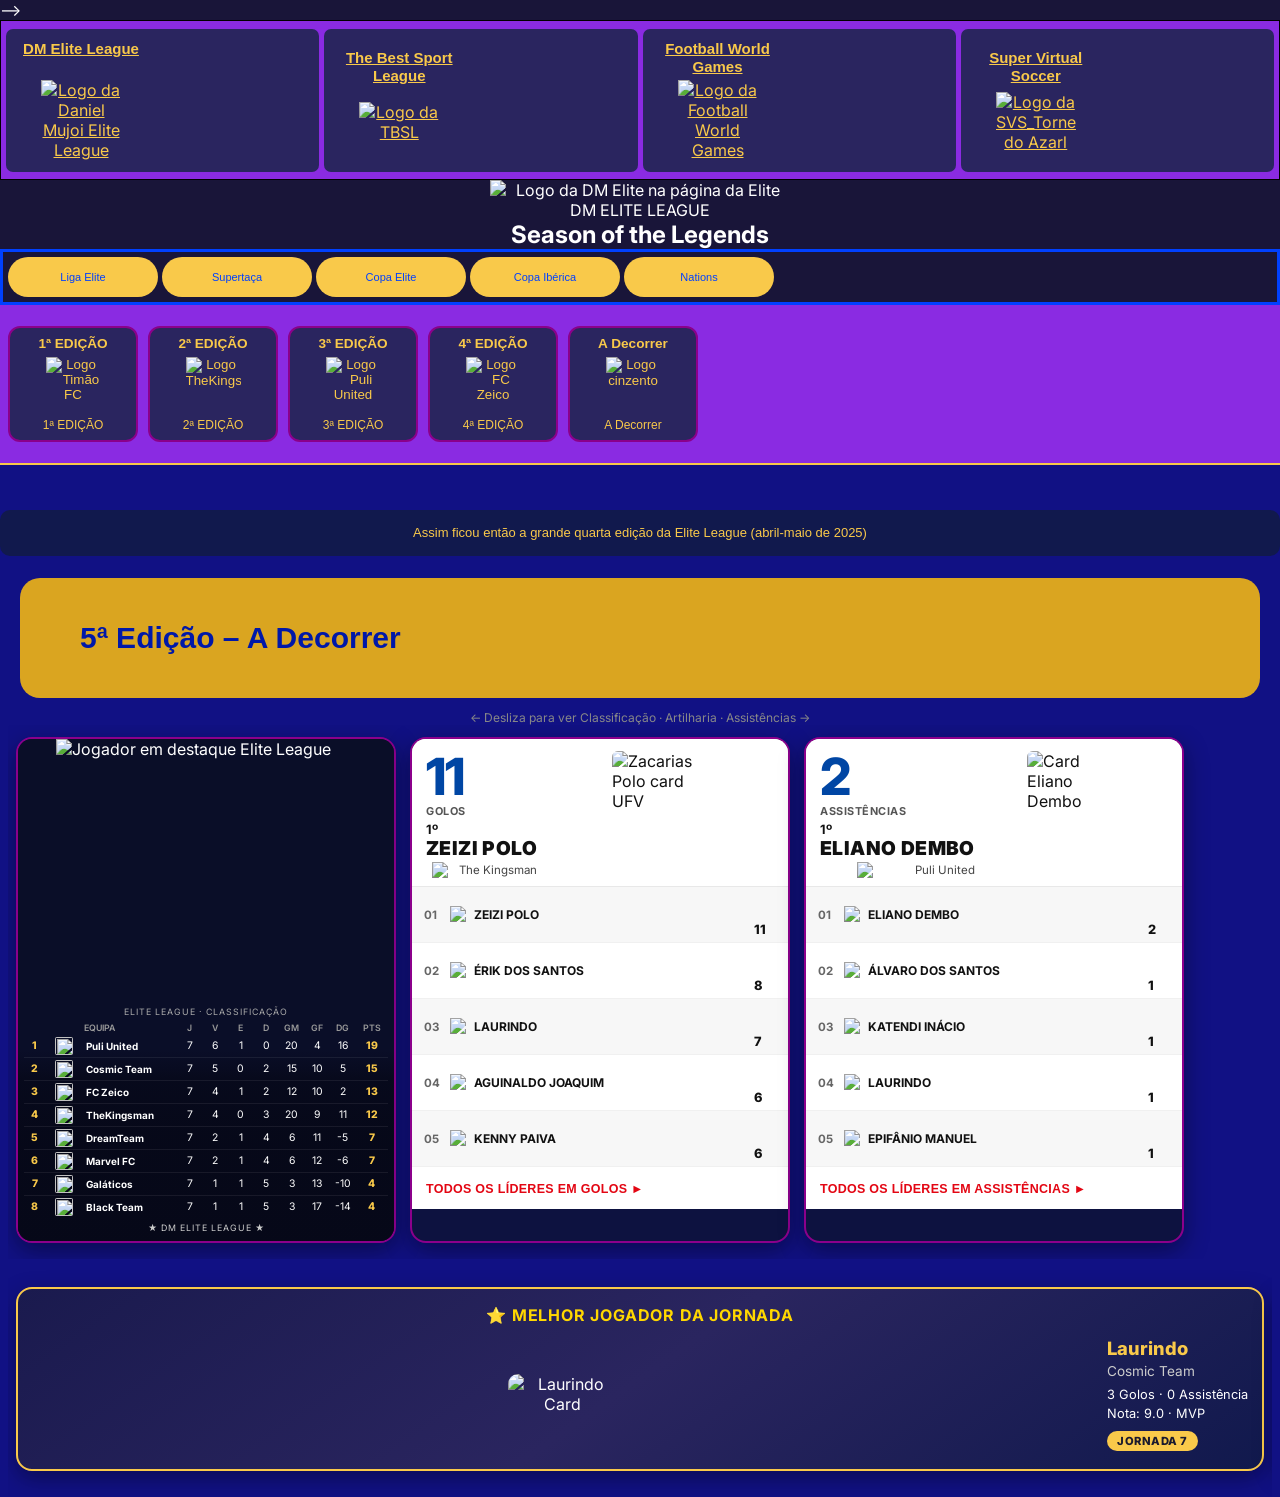
==== elite.html @ 9a05eb6e "atualizando a página" ====
<!DOCTYPE html>
<html lang="pt">

<head>
  <meta charset="UTF-8">
  <meta name="viewport" content="width=device-width, initial-scale=1.0">
  <title>Daniel Mujoi Elite</title>
  <!-- Favicon -->
  <link rel="icon" type="image/png" sizes="16x16" href="favicon-16x16.png">
  <link rel="icon" type="image/png" sizes="32x32" href="favicon-32x32.png">
  <link rel="icon" type="image/png" sizes="48x48" href="favicon-48x48.png">
  <link rel="icon" type="image/png" sizes="192x192" href="favicon-192x192.png">
  <link rel="icon" type="image/png" sizes="512x512" href="favicon-512x512.png">
  <link rel="apple-touch-icon" sizes="180x180" href="apple-touch-icon.png">
  <link rel="icon" href="favicon.ico" sizes="any">-->
  <style>
    * {
      margin: 0;
      padding: 0;
      box-sizing: border-box;
      scroll-behavior: smooth;
    }

    body {
      width: 100%;
      max-width: 100%;
      background-color: #2A255F;
      color: #ffffff;
      align-items: center;
      margin: 0;
      padding: 0;
      overflow-x: hidden;
      box-sizing: border-box;
    }

    section {
      align-items: center;
      width: 100%;
      max-width: 100%;
      gap: 15px;
      box-sizing: border-box;
      overflow-x: hidden;
    }

    aside.tabs-content {
      width: 100%;
      max-width: 100%;
      box-sizing: border-box;
      padding: 0;
      margin: 0;
    }

    .champ {
      width: 100%;
      max-width: 100%;
      box-sizing: border-box;
      padding: 0 8px;
      overflow-x: hidden;
    }

    #special,
    #pb,
    .pb-edicoes {
      background: blueviolet;
      border: none;
      border-bottom: 2px solid #F9C94A;
      display: flex;
      gap: 10px;
      padding: 12px 8px;
      height: auto;
      min-height: 160px;
      width: 100%;
      max-width: 100%;
      box-sizing: border-box;
      align-items: center;
      overflow-x: auto;
      overflow-y: hidden;
      flex-wrap: nowrap;
      position: sticky;
      top: 0;
      z-index: 100;
      margin: 0;
      -webkit-overflow-scrolling: touch;
    }

    .pb-edicoes button {
      flex: 0 0 auto;
      min-width: 130px;
      max-width: 160px;
      padding: 8px 6px;
      background: #2A255F;
      color: #F9C94A;
      border: 2px solid #8b008b;
      border-radius: 12px;
    }

    .pb-edicoes button:hover,
    .pb-edicoes button:active {
      background: #F9C94A;
      color: #2A255F;
    }

    .pb-edicoes button img.img {
      width: 55px;
      height: 55px;
      object-fit: contain;
      margin: 6px auto;
    }

    .pb-edicoes button h2 {
      font-size: 0.85rem;
      margin: 0;
      color: inherit;
    }

    .pb-edicoes button p {
      font-size: 0.75rem;
      margin: 0;
      color: inherit;
    }

    #special::-webkit-scrollbar,
    .pb-edicoes::-webkit-scrollbar {
      display: none;
    }

    h1 {
      font-family: 'Times New Roman', Times, serif;
      font-size: 1.1rem;
    }

    img {
      max-width: 300px;
      height: auto;
    }

    /* Configuração do Card Principal */
    .card-champions {
      background: linear-gradient(135deg, #0018a8 0%, #8b008b 100%);
      color: #ffffff;
      font-family: 'Arial', sans-serif;
      padding: 30px;
      border-radius: 8px;
      max-width: 100%;
      margin: 20px auto;
      box-sizing: border-box;
      text-align: center;
    }

    /* Linha Superior: Local do Jogo */
    .local-jogo {
      font-size: 14px;
      color: #a0c0ff;
      margin-bottom: 25px;
      font-weight: 300;
    }

    .local-jogo span {
      margin: 0 8px;
    }

    /* Alinhamento do Placar (Times e Resultado) */
    .placar-container {
      display: flex;
      justify-content: center;
      align-items: center;
      gap: 20px;
      margin-bottom: 25px;
    }

    /* Estilo de cada Time */
    .time1 {
      display: flex;
      align-items: center;
      gap: 15px;
      flex: 1;
    }

    .time.mandante {
      justify-content: flex-end;
    }

    .time.visitante {
      justify-content: flex-start;
    }

    .nome-time {
      font-size: 12px;
      font-weight: bold;
      white-space: nowrap;
    }

    .escudo {
      width: 60px;
      height: 60px;
      object-fit: contain;
    }

    /* Números do Placar */
    .resultado {
      font-size: 36px;
      font-weight: bold;
      letter-spacing: 2px;
      padding: 0 1px;
      white-space: nowrap;
    }

    .coluna-gols {
      flex: 1;
      display: flex;
      flex-direction: column;
    }

    /* Linha do Autor do Gol */
    .autores-gols {
      display: flex;
      justify-content: space-between;
      width: 100%;
      margin-top: 10px;
    }

    /* Alinha o gol do Zeico para a esquerda, abaixo do time */
    .gol-mandante {
      justify-content: flex-start;
      padding-left: 5%;
    }

    /* Alinha o gol do Cosmic para a direita, abaixo do time */
    .gol-visitante {
      justify-content: flex-end;
      padding-right: 5%;
    }

    .info1 {
      display: flex;
      align-items: center;
      gap: 8px;
      font-size: 14px;
      color: #e0e8ff;
      white-space: nowrap;
    }

    #nations {
      align-items: center;
    }

    button {
      background-color: #2A255F;
      color: #F9C94A;
      min-width: 200px;

      text-align: center;
      flex: auto;
      align-items: center;
      border-radius: 7px;
      padding: 5px;
    }

    button:hover {
      background-color: cornflowerblue;
      color: #2A255F;
    }

    section::-webkit-scrollbar {
      width: 0;
    }

    .liga {
      max-width: 110px;
      max-height: 110px;
    }

    .img {
      max-width: 70px;
      max-height: 70px;
    }

    #conteudo {
      width: 100%;
      max-width: 100%;
      display: none;
      padding: 20px;
      box-sizing: border-box;
    }


    .info {
      position: absolute;
      left: 25px;
      bottom: 30px;
      z-index: 3;
      max-width: 700px;
    }

    .info span {
      color: #F9C94A;
    }

    .info h1 {
      margin-bottom: 10px;
      font-size: 2.2rem;
    }

    .header {
      display: flex;
      flex-wrap: nowrap;
      justify-content: space-between;
      width: 100%;
      height: 120px;
      align-items: center;
      background: #191970;
      padding: 15px;
      gap: 15px;
      border-radius: 10px;
      margin-bottom: 20px;
      margin: 0;
      white-space: nowrap;
    }

    .lado-esquerdo,
    .lado-direito {
      width: 70px;
      display: flex;
      justify-content: center;
      align-items: center;
    }

    /* Secaoção dos Botões*/

    .tabs {
      border: 3px solid #0040ff;
      display: flex;
      width: 100%;
      max-width: 100%;
      overflow-x: auto;
      overflow-y: hidden;
      gap: 4px;
      padding: 5px;
      box-sizing: border-box;
      flex-wrap: nowrap;
    }

    .tabs button {
      flex: 0 0 150px;
      min-width: 150px;
      cursor: pointer;
      border: none;
    }

    .active {
      border: none;
      border-radius: 20px;
      padding: 12px 25px;
      min-width: 80px;
      height: 40px;
      text-align: center;
      background-color: #8b008b;
      min-width: 150px;
      flex: 1 0 150px;
      cursor: pointer;
      font-size: 11px;
    }

    .tabs button.active {
      background-color: #F9C94A;
      color: #0040ff;
    }

    .tabs-content {
      display: none;
      padding: 20px;
    }

    .tabs-content.active {
      display: block;
    }

    .tabela-box {
      background: #151d55;
      padding: 5px;
      border-radius: 10px;
      margin-top: 7px;
      overflow-x: auto;
    }

    .tabela-box h2 {
      margin-bottom: 15px;
      color: gold;
    }

    .table {
      width: 95%;
      margin: 0 auto;
      border-collapse: collapse;
      outline: 10px;
      overflow-x: auto;
    }

    th {
      background: gold;
      color: black;
      padding: 10px;
    }

    td {
      padding: 10px;
      border-bottom: 1px solid #444;
      text-align: center;
    }

    tbody tr:hover {
      background: #222f75;
    }

    #golos {
      width: 100%;
      max-width: 100%;
      align-items: center;
      justify-content: center;
    }

    #golos img {
      display: block;
      border: 2px solid #0040ff;
      border-radius: 7px;
      margin: auto;
    }

    .artilheiros {
      background: #151d55;
      padding: 15px;
      border-radius: 10px;
      margin-bottom: 20px;
    }

    .artilheiros h2 {
      color: gold;
      margin-bottom: 15px;
    }

    .artilheiros li {
      padding: 8px;
      margin-bottom: 5px;
      background: #202d73;
      border-radius: 5px;
    }

    footer {
      margin-top: 20px;
      text-align: center;
      padding: 15px;
      background: #11194d;
      border-radius: 10px;
      color: #ccc;
    }

    @media(max-width:700px) {

      .header {
        flex-direction: row;
        text-align: center;
      }

      .header img {
        width: 50px;
        height: auto;
      }

      .header h1 {
        font-size: 20px;
      }

      .header p {
        font-size: 8px;
      }

    }

    .lado-esquerdo img,
    .lado-direito img {
      width: 60px;
      height: auto;
      object-fit: contain;
    }

    .centro {
      text-align: center flex: 1;
    }

    .centro h1 {
      font-size: 20px;
      color: gold;
      margin-bottom: 5px;
    }

    .centro p {
      font-size: 10px;
      font-weight: 300;
      letter-spacing: 2px;
      color: white;
    }

    .overlay {
      position: absolute;
      min-width: 300px;
      height: 350px;
      background: linear-gradient(to top, #11194d 15%, #191970 40%, transparent 70%);
      left: 0;
      bottom: 0;
      width: 100%;
      height: 40%;

    }

    z-index: 2;

    .destaques {
      border: 3px solid #F9C94A;
      display: flex;
      overflow-x: auto;
      height: auto;
      position: relative;
      width: 100%;
      flex-flow: row;
    }

    .destaque {
      border: 2px solid #8b008b;
      border-radius: 7px;
      flex: auto;
      text-align: center;
      height: 100%;
      min-width: 300px;
      opacity: 1;
      position: relative;
      padding: 10px;
    }

    .destaque img {
      width: 100%;
    }

    /* SECÇÃO DE COPA, TAÇA E NATIONS DA ELITE*/

    aside {
      background-color: #111184;
      align-items: center;
      gap: 20px;
    }

    #dm {
      background-color: white;
      color: #191970;
      border-radius: 6px;
      width: 100%;
      padding: 20px;
      overflow: hidden;
      align-items: center;
      justify-content: center;
    }

    #dm img {
      display: block;
      width: 100%;
      height: auto;
      object-fit: cover;
      margin: 0 auto;
      border-radius: 6px;
    }

    #padrao {
      display: block;
    }

    #flex {
      display: flex;
    }

    .slide {
      display: none;
      width: 100%;
    }

    .slide.active {
      display: block;
    }

    .artilharia-card {
      max-width: 700px;
      margin: auto;
      background: white;
      border-radius: 15px;
      overflow: hidden;
      box-shadow: 0 0 15px rgba(0, 0, 0, .3);
    }

    .time {
      display: flex;
      align-items: center;
      justify-content: center;
      max-width: 50px;
      max-height: 50px;
      gap: 8px;
      text-align: center;
      font-size: 0.9rem;
    }

    .logo {
      max-width: 30px;
      max-height: 30px;
    }

    .topo {
      padding: 20px;
      display: flex;
      justify-content: space-between;
      align-items: center;
      flex-wrap: wrap;
    }

    .info1 {
      display: flex;
      flex-direction: column;
      text-align: left;
    }

    .golos1 {
      display: block;
      font-size: 100px;
      font-weight: bold;
      font-family: Arial, Helvetica, sans-serif;
      color: #0040ff;
      line-height: 1;
    }

    .titulo1 {
      display: block;
      font-size: 28px;
      font-weight: bold;
      color: #111;
    }

    .jogador1 {
      text-align: center;
    }

    .jogador1 img {
      width: 200px;
      height: auto;
      position: relative;
      left: 15px;
      border-radius: 10px;
    }

    .jogador1 h2 {
      margin-top: 10px;
      color: #111;
    }

    .jogador1 p {
      font-family: 'Gill Sans', 'Gill Sans MT', Calibri, 'Trebuchet MS', sans-serif;
      color: #191970;
    }

    .tabela1 {
      width: 100%;
      border-collapse: collapse;
    }

    .tabela1 tr:nth-child(even) {
      background: #f3f3f3;
    }

    .tabela1 td {
      padding: 14px;
      color: #111;
    }

    .posicao {
      width: 60px;
      font-weight: bold;
    }

    .golos-tabela {
      text-align: right;
      font-weight: bold;
    }

    td {
      white-space: nowrap;
    }

    .cabecalho {
      background: #0027d8;
      color: white;
    }

    .cabecalho td {
      color: white;
      font-weight: bold;
    }

    .boy {
      display: flex;
      border: 3px solid #F9C94A;
      border-radius: 10px;
    }

    .boy1,
    .boy2 {
      max-height: 260px;
      width: 100%;
      align-items: center;
      text-align: center;
      font-size: 0.7rem;
    }

    .card-boy {
      max-width: 140px;
      height: auto;
    }

    .champ {
      display: none;
      margin: 0 auto;
      align-items: center;
      width: 100%;
    }

    #champ5,
    #elite5,
    #super4,
    #taca5,
    #copa5 {
      display: block;
    }

    footer,
    footer.elite-fim {
      background-color: #11194d;
      color: #F9C94A;
      font-family: 'Franklin Gothic Medium', 'Arial Narrow', Arial, sans-serif;
      font-size: 13px;
      width: 100%;
      max-width: 100%;
      box-sizing: border-box;
      height: auto;
      min-height: 40px;
      margin: 25px 0 10px 0;
      padding: 14px 16px;
      text-align: center;
      border-radius: 10px;
      line-height: 1.4;
    }

    img {
      display: block;
      margin: 0 auto;
    }

    .flex {
      width: 100%;
      display: flex;
      overflow-x: auto;
      border: 2px solid #800;

    }

    .pic {
      width: auto;
      height: 300px;
      border: 5px solid #0040ff;
      border-radius: 20px;
    }

    /* CONTAINER */
    .slider {
      width: 90%;
      max-width: 900px;
      height: 400px;
      margin: 30px auto;
      overflow: hidden;
      border-radius: 12px;
      box-shadow: 0 0 15px rgba(0, 0, 0, 0.4);
      position: relative;
    }

    /* ÁREA DAS IMAGENS */
    .auto {
      display: flex;
      width: 400%;
      height: 100%;
      transition: transform 0.8s ease-in-out;
    }

    /* CADA FOTO */
    .slid {
      width: 100%;
      flex-shrink: 0;
    }

    .slid img {
      width: 100%;
      height: 100%;
      object-fit: cover;
    }

    /* INDICADORES */
    .indicators {
      position: absolute;
      bottom: 15px;
      width: 100%;
      text-align: center;
    }

    .indicators span {
      display: inline-block;
      width: 12px;
      height: 12px;
      background: rgba(255, 255, 255, 0.5);
      border-radius: 50%;
      margin: 0 5px;
    }

    .indicators .active {
      background: #ffd700;
    }

    .taca-header {
      display: flex;
      align-items: center;
      text-align: center;
      color: goldenrod;
      padding: 45px;
      height: 100px;
    }

    .rolagem-header {
      background-color: goldenrod;
      color: #0018a8;
      font-family: 'Franklin Gothic Medium', 'Arial Narrow', Arial, sans-serif;
      font-size: 20px;
      padding: 60px;
      display: flex;
      align-items: center;
      border-radius: 20px;
      margin: 12px;
      white-space: nowrap;
      height: 80px;
    }

    .rolagem-header img {
      display: block;
      height: 60px;
    }

    /* =========================
           CARD DO RESULTADO
        ========================= */

    .resultado-jogo {
      width: 100%;
      max-width: 1100px;
      margin: 30px auto;
      padding: 25px;
      background: indigo;
      border-radius: 25px;
      box-shadow: 0 10px 30px rgba(0, 0, 0, 0.4);
      overflow: hidden;
      align-items: center;
    }


    /* =========================
           TOPO
        ========================= */

    .resultado-topo {
      display: flex;
      justify-content: space-between;
      align-items: center;
      margin-bottom: 35px;
      font-size: 15px;
    }

    .competicao {
      color: #a9a9a9;
    }

    .estado {
      color: #ffffff;
      font-weight: bold;
      white-space: nowrap;
    }


    /* =========================
           EQUIPAS E PLACAR
        ========================= */

    .equipas-resultado {
      display: grid;
      grid-template-columns: minmax(0, 1fr) minmax(150px, 1.4fr) minmax(0, 1fr);
      align-items: center;
      text-align: center;
      width: 100%;
    }

    .equipa {
      min-width: 0;
      overflow: hidden;
      align-items: center;
    }


    .equipa img {
      display: block;
      width: 83px;
      height: 83px;
      min-width: 100%;
      object-fit: contain;
    }

    .equipa h2 {
      margin-top: 10px;
      font-size: 16px;
      font-weight: normal;
      white-space: nowrap;
      overflow: hidden;
      text-overflow: ellipsis;
    }


    /* =========================
           PLACAR
        ========================= */

    .placar-nations {
      text-align: center;
    }


    .golos-nations {
      display: flex;
      justify-content: center;
      align-items: center;
      gap: 15px;
    }


    .golos-nations span {
      font-size: 72px;
      font-weight: 300;
    }


    .golos-nations b {
      font-size: 37px;
      font-weight: normal;
    }


    .fase {
      margin-top: 15px;
      color: #aaaaaa;
      font-size: 18px;
    }


    /* =========================
           MARCADORES
        ========================= */

    .marcadores {
      display: grid;
      grid-template-columns: 1fr 56px 1fr;
      align-items: start;
      gap: 14px;
      margin-top: 27px;
    }


    .marcadores-equipa {
      font-size: 15px;
      line-height: 1.6;
    }


    .marcadores-equipa p {
      margin: 0;
    }


    .marcadores-equipa span {
      color: #aaaaaa;
    }


    .marcadores-esquerda {
      text-align: left;
    }


    .marcadores-direita {
      text-align: right;
    }


    /* =========================
           ÍCONE CENTRAL
        ========================= */

    .icone-golo {
      display: flex;
      justify-content: center;
      align-items: center;
      font-size: 23px;
    }


    /* =========================
           ESTÁDIO
        ========================= */

    .estadio {
      display: flex;
      justify-content: center;
      align-items: center;
      gap: 12px;
      font-family: Verdana, Geneva, Tahoma, sans-serif;
      margin-top: 20px;
      padding-top: 8px;
      border-top: 1px solid #555555;
      color: #cccccc;
      font-size: 20px;
    }

    /* =========================
           RESPONSIVIDADE
        ========================= */

    @media (max-width: 700px) {

      .resultado-jogo {
        width: calc(100% - 20px);
        padding: 9px 6px;
        border-radius: 15px;
      }


      .resultado-topo {
        font-size: 13px;
        margin-bottom: 30px;
      }


      .estado {
        font-size: 13px;
      }

      .equipa img {
        width: 65;
        height: 65px;
      }


      .equipa h2 {
        font-size: 16px;
      }


      .golos-nations {
        gap: 8px;
      }


      .golos-nations span {
        font-size: 55px;
      }


      .golos-nations b {
        font-size: 30px;
      }


      .fase {
        font-size: 14px;
        margin-top: 8px;
      }

      .marcadores {
        grid-template-columns: 1fr 35px 1fr;
        gap: 5px;
        margin-top: 28px;
      }

      .marcadores-equipa {
        font-size: 13px;
        line-height: 1.8;
      }

      .icone-golo {
        font-size: 22px;
      }

      .estadio {
        font-size: 13px;
        text-align: center;
      }

    }

    /* SECÇÃO DA FINAL DA COPA DAS CONF */

    .card {
      width: 100%;
      max-width: 520px;
      background: linear-gradient(180deg, #1a1a1a, #111111);
      border-radius: 20px;
      overflow: hidden;
      box-shadow: 0 25px 50px -12px rgb(0 0 0 / 0.8);
      border: 1px solid #333;
    }

    .player-image {
      width: 100%;
      height: 380px;
      background-image: url('https://image.cdn2.seaart.me/upload/static/20260720/73ee6f9db39fa447d795dfbe8bede7d6_high.webp');
      background-size: cover;
      background-position: center;
      position: relative;
    }

    .player-overlay {
      position: absolute;
      bottom: 0;
      left: 0;
      right: 0;
      height: 40%;
      background: linear-gradient(transparent, #11194d);
    }

    .number {
      position: absolute;
      top: 20px;
      right: 20px;
      font-size: 120px;
      font-weight: 900;
      color: rgba(255, 255, 255, 0.15);
      line-height: 1;
    }

    .result-section {
      padding: 25px 30px;
      text-align: center;
      background: #11194d;
    }

    .title {
      font-size: 18px;
      font-weight: 700;
      letter-spacing: 3px;
      margin-bottom: 15px;
      color: #ddd;
    }

    .score-container {
      display: flex;
      align-items: center;
      justify-content: center;
      gap: 25px;
      margin: 15px 0;
    }

    .team {
      display: flex;
      flex-direction: column;
      align-items: center;
      gap: 8px;
      text-align: center;
    }

    .flag {
      width: 40px;
      height: 40px;
      border-radius: 4px;
      object-fit: cover;
    }

    .score {
      font-size: 52px;
      font-weight: 900;
      line-height: 1;
    }

    .vs {
      font-size: 28px;
      font-weight: 700;
      color: #666;
    }

    .goals {
      display: flex;
      justify-content: space-between;
      margin-top: 30px;
      text-align: left;
      gap: 20px;
    }

    .goals-left,
    .goals-right {
      flex: 1;
    }

    .goal {
      display: flex;
      align-items: center;
      gap: 10px;
      margin-bottom: 10px;
      font-size: 15px;
    }

    .goal-time {
      background: #0040ff;
      padding: 2px 8px;
      border-radius: 4px;
      font-size: 13px;
      font-weight: 600;
      color: #a3a3a3;
    }

    .footer {
      text-align: center;
      padding: 15px;
      font-size: 13px;
      color: #666;
    }

    .container-nations {
      max-width: 1100px;
      margin: 0 auto;
      align-items: center;
    }

    .container-nations h2 {
      text-align: center;
      font-size: 2.2rem;
      margin-bottom: 8px;
    }

    .subtitle {
      text-align: center;
      font-size: 1.2rem;
      color: #fcd34d;
      margin-bottom: 30px;
    }

    .groups {
      display: grid;
      grid-template-columns: repeat(auto-fit, minmax(320px, 1fr));
      gap: 5px;
    }

    .groupn {
      border-radius: 12px;
      overflow: hidden;
      box-shadow: 0 10px 20px rgba(0, 0, 0, 0.3);
    }

    .group-header {
      font-size: 1.4rem;
      font-weight: bold;
      text-align: center;
      padding: 5px;
      color: white;
      background-color: ;
    }

    .nations-group {
      width: 100%;
      border-collapse: collapse;
      background: rgba(255, 255, 255, 0.08);
      font-size: 0.80rem;
      background-color: indigo;
    }

    .nations-group th,
    td {
      padding: 4px 3px;
      text-align: center;
      border-bottom: 1px solid rgba(255, 255, 255, 0.15);
    }

    .nations-group th {
      background: rgba(255, 255, 255, 0.2);
      font-weight: 600;
      font-size: 0.6rem;
    }

    .nations-group td:first-child {
      text-align: left;
      padding-left: 9px;
    }

    .teamn {
      display: flex;
      align-items: center;
      gap: 4px;
    }

    .points {
      font-weight: bold;
      color: #fde047;
      font-size: 0.9rem;
    }

    .group-a .group-header {
      background: #f59e0b;
    }

    .group-b .group-header {
      background: #ef4444;
    }

    .group-c .group-header {
      background: #8b5cf6;
    }

    .elite-awards {
      width: 100%;
      max-width: 100%;
      box-sizing: border-box;
      position: relative;
      border: 2px solid #f59e0b;
      border-radius: 14px;
      overflow: visible;
      min-height: 0;
      height: auto;
      background: #0d1240;
      margin: 15px 0 25px 0;
      padding-bottom: 8px;
    }

    .elite-player {
      display: none;
      flex-direction: column;
      align-items: center;
      justify-content: flex-start;
      text-align: center;
      width: 100%;
      max-width: 100%;
      padding: 18px 12px 12px 12px;
      box-sizing: border-box;
      animation: fadeInCard 0.5s ease;
      overflow: visible;
    }

    .elite-player.active {
      display: flex;
    }

    @keyframes fadeInCard {
      from {
        opacity: 0;
        transform: translateY(12px);
      }

      to {
        opacity: 1;
        transform: translateY(0);
      }
    }

    .elite-player h3 {
      font-size: 1.35rem;
      color: gold;
      margin: 0 0 10px 0;
      letter-spacing: 1px;
      order: 1;
      width: 100%;
    }

    .elite-player img {
      display: block;
      margin: 0 auto 14px auto;
      width: min(260px, 78vw);
      max-width: 100%;
      height: auto;
      object-fit: contain;
      border-radius: 12px;
      box-shadow: 0 8px 24px rgba(0, 0, 0, 0.45);
      order: 2;
    }

    .elite-player span {
      display: block;
      width: 92%;
      max-width: 300px;
      background-color: indigo;
      color: goldenrod;
      border-radius: 10px;
      padding: 10px 8px;
      margin: 0 auto;
      order: 3;
      box-sizing: border-box;
    }

    .elite-player ul {
      margin: 0;
      padding: 0;
      list-style: none;
      font-size: 0.95rem;
      line-height: 1.6;
    }

    .elite-player ul li {
      padding: 5px 0;
      border-bottom: 1px solid rgba(255, 215, 0, 0.25);
    }

    .elite-player ul li:last-child {
      border-bottom: none;
    }

    .awards-dots {
      display: flex;
      justify-content: center;
      gap: 8px;
      padding: 8px 0 12px 0;
      background: transparent;
    }

    .awards-dots span {
      width: 10px;
      height: 10px;
      border-radius: 50%;
      background: rgba(255, 255, 255, 0.35);
      cursor: pointer;
    }

    .awards-dots span.active {
      background: #F9C94A;
    }

    /* Nations hero + highlights */
    .nations-hero {
      position: relative;
      width: 100%;
      max-width: 100%;
      margin: 12px auto 20px auto;
      border-radius: 12px;
      overflow: hidden;
    }

    .nations-hero img {
      width: 100%;
      height: auto;
      display: block;
      object-fit: cover;
    }

    .nations-hero .hero-overlay {
      position: absolute;
      left: 0;
      right: 0;
      bottom: 0;
      height: 30%;
      background: linear-gradient(to top, rgba(0, 40, 120, 0.95) 0%, rgba(0, 40, 120, 0.75) 60%, transparent 100%);
      display: flex;
      align-items: flex-end;
      padding: 12px 14px 16px 14px;
      box-sizing: border-box;
    }

    .nations-hero .hero-overlay p {
      color: #fff;
      font-size: 0.92rem;
      line-height: 1.35;
      margin: 0;
      text-shadow: 0 1px 3px rgba(0, 0, 0, 0.6);
    }

    .nations-gallery {
      display: flex;
      gap: 10px;
      overflow-x: auto;
      padding: 8px 4px 16px 4px;
      -webkit-overflow-scrolling: touch;
    }

    .nations-gallery img {
      flex: 0 0 auto;
      width: 78%;
      max-width: 340px;
      height: auto;
      border-radius: 10px;
      border: 2px solid #0040ff;
      object-fit: cover;
    }

    .nations-destaques {
      margin: 10px 0 22px 0;
    }

    .nations-destaques h3 {
      color: gold;
      text-align: center;
      margin-bottom: 12px;
      font-size: 1.15rem;
    }

    .destaques-scroll {
      display: flex;
      gap: 12px;
      overflow-x: auto;
      padding: 6px 4px 14px 4px;
      -webkit-overflow-scrolling: touch;
    }

    .destaque-jogador {
      flex: 0 0 auto;
      width: 72%;
      max-width: 280px;
      text-align: center;
      background: #151d55;
      border-radius: 12px;
      border: 2px solid #8b008b;
      padding: 10px;
      box-sizing: border-box;
    }

    .destaque-jogador img {
      width: 100%;
      height: auto;
      border-radius: 8px;
      display: block;
      margin: 0 auto 8px auto;
    }

    .destaque-jogador p {
      color: #F9C94A;
      font-weight: bold;
      font-size: 0.95rem;
      margin: 0;
    }

    /* Nations group tables - pixel aligned like reference */
    .groups {
      display: flex;
      flex-direction: column;
      gap: 22px;
      width: 100%;
      max-width: 440px;
      margin: 0 auto;
      padding: 0 6px;
      box-sizing: border-box;
    }

    .groupn {
      background: transparent;
      border-radius: 0;
      box-shadow: none;
      overflow: visible;
    }

    .group-header {
      display: none !important;
      /* header is built into the card */
    }

    .standings-card {
      background: #ffffff;
      border-radius: 18px;
      overflow: hidden;
      box-shadow: 0 6px 18px rgba(0, 0, 0, 0.28);
    }

    .standings-head {
      display: grid;
      grid-template-columns: minmax(0, 1fr) repeat(7, 28px) 36px;
      align-items: center;
      gap: 0;
      padding: 10px 10px 10px 12px;
      font-weight: 800;
      font-size: 0.78rem;
      letter-spacing: 0.4px;
      color: #fff;
      border-radius: 18px 18px 0 0;
    }

    .standings-head.ga {
      background: linear-gradient(90deg, #c9a227 0%, #d4af37 50%, #e8c547 100%);
      color: #1a1a1a;
    }

    .standings-head.gb {
      background: linear-gradient(90deg, #e53935 0%, #ef5350 100%);
    }

    .standings-head.gc {
      background: linear-gradient(90deg, #8e24aa 0%, #ab47bc 100%);
    }

    .standings-head .gh-label {
      font-size: 0.95rem;
      font-weight: 900;
      text-transform: uppercase;
    }

    .standings-head .gh-col {
      text-align: center;
      font-size: 0.72rem;
      font-weight: 700;
      opacity: 0.95;
    }

    .standings-row {
      display: grid;
      grid-template-columns: minmax(0, 1fr) repeat(7, 28px) 36px;
      align-items: center;
      gap: 0;
      padding: 9px 10px 9px 12px;
      min-height: 44px;
      box-sizing: border-box;
    }

    /* head is child 1; rows are 2-5 */
    .standings-row:nth-child(2),
    .standings-row:nth-child(3) {
      background: #e8deff;
    }

    .standings-row:nth-child(4),
    .standings-row:nth-child(5) {
      background: #d8f0dc;
    }

    .standings-row:last-child {
      border-radius: 0 0 16px 16px;
    }

    .sr-team {
      display: flex;
      align-items: center;
      gap: 8px;
      min-width: 0;
      overflow: hidden;
    }

    .sr-team img {
      width: 26px;
      height: 26px;
      object-fit: contain;
      flex-shrink: 0;
      border-radius: 4px;
    }

    .sr-team span {
      font-size: 0.82rem;
      font-weight: 700;
      color: #1a1a2e;
      white-space: nowrap;
      overflow: hidden;
      text-overflow: ellipsis;
    }

    .sr-stat {
      text-align: center;
      font-size: 0.8rem;
      font-weight: 600;
      color: #222;
      font-variant-numeric: tabular-nums;
    }

    .sr-pts {
      justify-self: end;
      background: #c5a3e0;
      color: #3b1a6d;
      font-weight: 800;
      font-size: 0.85rem;
      min-width: 30px;
      height: 28px;
      line-height: 28px;
      text-align: center;
      border-radius: 14px;
      padding: 0 6px;
      box-sizing: border-box;
    }

    /* hide old table styles if any leftover markup */
    .nations-group {
      display: none !important;
    }

    .boy-win {
      width: 100%;
      max-width: 100%;
      background: linear-gradient(145deg, #daa520, #b8860b, #8b6914);
      display: flex;
      flex-direction: column;
      align-items: center;
      justify-content: center;
      text-align: center;
      padding: 24px 16px;
      margin: 20px auto;
      border-radius: 18px;
      box-shadow: 0 8px 25px rgba(0, 0, 0, 0.35);
      border: 3px solid #f9c94a;
      box-sizing: border-box;
    }

    .boy-win h3 {
      color: #1a1a2e;
      font-size: 1.15rem;
      font-weight: 800;
      margin: 0 0 16px 0;
      text-transform: uppercase;
      letter-spacing: 0.5px;
      text-shadow: 0 1px 2px rgba(255, 255, 255, 0.3);
    }

    .boy-win img {
      width: 100%;
      max-width: 500px;
      /* Telas grandes */
      height: auto;
      border-radius: 12px;
      box-shadow: 0 6px 20px rgba(0, 0, 0, 0.4);
      display: block;
      margin: 0 auto;
    }

    .boy-win p {
      margin: 14px 0 0 0;
      color: #1a1a2e;
      font-size: 1rem;
      font-weight: 600;
    }

    /* Telas básicas / telemóveis */
    @media (max-width: 600px) {
      .boy-win {
        padding: 16px 10px;
        margin: 12px auto;
        border-radius: 14px;
      }

      .boy-win h3 {
        font-size: 0.95rem;
        margin-bottom: 12px;
      }

      .boy-win img {
        max-width: 240px;
        /* Tamanho pedido para ecrãs básicos */
      }

      .boy-win p {
        font-size: 0.9rem;
      }
    }

    /* ===== 5ª EDIÇÃO ELITE ===== */
    .elite5-scroll {
      display: flex;
      gap: 14px;
      overflow-x: auto;
      overflow-y: hidden;
      padding: 12px 8px 16px 8px;
      -webkit-overflow-scrolling: touch;
      scroll-snap-type: x mandatory;
      width: 100%;
      box-sizing: border-box;
    }

    .elite5-scroll::-webkit-scrollbar {
      height: 6px;
    }

    .elite5-scroll::-webkit-scrollbar-thumb {
      background: #F9C94A;
      border-radius: 4px;
    }

    .elite5-panel {
      flex: 0 0 auto;
      width: min(92vw, 380px);
      scroll-snap-align: start;
      border-radius: 16px;
      overflow: hidden;
      background: #0d1240;
      border: 2px solid #8b008b;
      box-shadow: 0 8px 24px rgba(0, 0, 0, .4);
    }

    /* Classificação: imagem a preencher a div; tabela do calção até ao fundo */
    .pl-standings-card {
      position: relative;
      width: 100%;
      aspect-ratio: 3 / 4;
      min-height: 0;
      background: #0a0e28;
      overflow: hidden;
    }

    .pl-standings-card .pl-bg {
      position: absolute;
      inset: 0;
      width: 100%;
      height: 100%;
      object-fit: cover;
      object-position: center top;
      display: block;
    }

    .pl-standings-card .pl-shadow {
      position: absolute;
      left: 0;
      right: 0;
      bottom: 0;
      top: auto;
      height: 38%;
      background: linear-gradient(to top, rgba(6, 8, 24, .98) 0%, rgba(6, 8, 24, .95) 55%, rgba(6, 8, 24, .75) 85%, transparent 100%);
      display: flex;
      flex-direction: column;
      justify-content: flex-end;
      padding: 0 6px 8px 6px;
      box-sizing: border-box;
    }

    .pl-standings-card .pl-title {
      font-size: 0.55rem;
      letter-spacing: 1px;
      color: #aaa;
      text-align: center;
      margin: 0 0 3px 0;
      text-transform: uppercase;
      flex-shrink: 0;
    }

    .pl-table {
      width: 100%;
      table-layout: fixed;
      border-collapse: collapse;
      font-size: 0.65rem;
      color: #fff;
      flex: 1 1 auto;
    }

    .pl-table col.col-pos {
      width: 6%;
    }

    .pl-table col.col-logo {
      width: 20px;
    }

    .pl-table col.col-team {
      width: 26%;
    }

    .pl-table col.col-stat {
      width: 7%;
    }

    .pl-table col.col-pts {
      width: 9%;
    }

    .pl-table th {
      background: transparent;
      color: #999;
      font-weight: 600;
      font-size: 0.55rem;
      padding: 2px 1px;
      text-align: center;
      border: none;
      white-space: nowrap;
    }

    .pl-table th:nth-child(3) {
      text-align: left;
      padding-left: 2px;
    }

    .pl-table td {
      padding: 2.5px 1px;
      border-bottom: 1px solid rgba(255, 255, 255, .07);
      text-align: center;
      vertical-align: middle;
      white-space: nowrap;
      overflow: hidden;
      text-overflow: ellipsis;
    }

    .pl-table td.pl-td-logo {
      width: 22px;
      min-width: 22px;
      max-width: 22px;
      padding: 2px 0;
      text-align: center;
      vertical-align: middle;
    }

    .pl-table td.pl-td-team {
      text-align: left;
      padding-left: 4px;
      font-weight: 700;
      font-size: 0.62rem;
      color: #fff;
    }

    .pl-table tr:last-child td {
      border-bottom: none;
    }

    .pl-table .pl-pos {
      font-weight: 800;
      color: #F9C94A;
      font-size: 0.65rem;
    }

    /* Logótipo: caixa fixa idêntica em todas as linhas */
    .pl-table .pl-logo-wrap {
      width: 18px;
      height: 18px;
      min-width: 18px;
      min-height: 18px;
      max-width: 18px;
      max-height: 18px;
      margin: 0 auto;
      display: flex;
      align-items: center;
      justify-content: center;
      overflow: hidden;
      box-sizing: border-box;
    }

    .pl-table .pl-logo-wrap img,
    .pl-table .pl-logo {
      width: 18px !important;
      height: 18px !important;
      min-width: 18px !important;
      min-height: 18px !important;
      max-width: 18px !important;
      max-height: 18px !important;
      object-fit: contain !important;
      object-position: center center !important;
      border-radius: 2px;
      display: block !important;
      margin: 0 auto !important;
      padding: 0 !important;
      vertical-align: middle;
    }

    /* legado flex (se ainda houver markup antigo) */
    .pl-table .pl-team {
      display: flex;
      align-items: center;
      gap: 6px;
      font-weight: 700;
      white-space: nowrap;
      overflow: hidden;
      text-overflow: ellipsis;
      max-width: 100%;
      font-size: 0.62rem;
      text-align: left;
    }

    .pl-table .pl-team span {
      overflow: hidden;
      text-overflow: ellipsis;
      flex: 1 1 auto;
      min-width: 0;
      text-align: left;
    }

    .pl-table .pl-pts {
      font-weight: 800;
      color: #F9C94A;
    }

    .pl-league-logo {
      text-align: center;
      margin-top: 4px;
      font-size: 0.55rem;
      color: #ccc;
      letter-spacing: 1px;
      flex-shrink: 0;
    }

    /* Artilharia / Assistências estilo La Liga */
    .laliga-scorers {
      background: #fff;
      color: #111;
      min-height: 420px;
      padding: 0;
      box-sizing: border-box;
      display: flex;
      flex-direction: column;
    }

    .laliga-scorers .laliga-header {
      display: flex;
      align-items: flex-start;
      justify-content: space-between;
      padding: 12px 12px 8px 14px;
      background: #fff;
    }

    .laliga-scorers .laliga-goals-big {
      font-size: 3.2rem;
      font-weight: 800;
      color: #0046a4;
      line-height: 1;
      letter-spacing: -2px;
    }

    .laliga-scorers .laliga-label {
      font-size: 0.68rem;
      font-weight: 700;
      color: #555;
      letter-spacing: .5px;
      margin-top: 2px;
      text-transform: uppercase;
    }

    .laliga-scorers .laliga-rank {
      font-size: 0.8rem;
      font-weight: 700;
      color: #111;
      margin-top: 4px;
    }

    .laliga-scorers .laliga-name {
      font-size: 1.2rem;
      font-weight: 900;
      color: #111;
      text-transform: uppercase;
      letter-spacing: .4px;
      line-height: 1.15;
    }

    .laliga-scorers .laliga-club {
      display: flex;
      align-items: center;
      gap: 5px;
      font-size: 0.72rem;
      color: #444;
      margin-top: 3px;
    }

    .laliga-scorers .laliga-club img {
      width: 16px;
      height: 16px;
      object-fit: contain;
    }

    .laliga-scorers .laliga-card {
      width: 90px;
      height: auto;
      border-radius: 6px;
      box-shadow: none !important;
      background: transparent !important;
      flex-shrink: 0;
      display: block;
    }

    .laliga-scorers .laliga-list {
      list-style: none;
      margin: 0;
      padding: 0;
      border-top: 1px solid #e8e8e8;
    }

    .laliga-scorers .laliga-list li {
      display: flex;
      align-items: center;
      padding: 5px 12px;
      border-bottom: 1px solid #f0f0f0;
      font-size: 0.8rem;
      gap: 6px;
      min-height: 28px;
    }

    .laliga-scorers .laliga-list li:nth-child(odd) {
      background: #f7f7f7;
    }

    .laliga-scorers .laliga-list li:nth-child(even) {
      background: #fff;
    }

    .laliga-scorers .laliga-list .pos {
      font-weight: 700;
      color: #666;
      width: 20px;
      flex-shrink: 0;
      font-size: 0.72rem;
    }

    .laliga-scorers .laliga-list .logo {
      width: 18px;
      height: 18px;
      min-width: 18px;
      object-fit: contain;
      flex-shrink: 0;
    }

    .laliga-scorers .laliga-list .name {
      flex: 1;
      font-weight: 700;
      color: #111;
      text-transform: uppercase;
      font-size: 0.75rem;
      white-space: nowrap;
      overflow: hidden;
      text-overflow: ellipsis;
    }

    .laliga-scorers .laliga-list .goals {
      font-weight: 800;
      color: #111;
      min-width: 22px;
      text-align: right;
    }

    .laliga-scorers .laliga-list li.hidden-scorer {
      display: none;
    }

    .laliga-scorers .laliga-list.expanded li.hidden-scorer {
      display: flex;
    }

    .laliga-scorers .laliga-footer {
      margin-top: auto;
      padding: 10px 14px 12px;
      text-align: left;
    }

    .laliga-scorers .btn-todos {
      background: none;
      border: none;
      color: #e30613;
      font-weight: 700;
      font-size: 0.78rem;
      letter-spacing: .3px;
      cursor: pointer;
      padding: 0;
      text-transform: uppercase;
      min-width: auto;
    }

    .laliga-scorers .btn-todos:hover {
      text-decoration: underline;
      background: none;
      color: #e30613;
    }

    .melhor-jornada {
      flex: 0 0 100%;
      width: 100%;
      max-width: 100%;
      margin: 18px auto 10px auto;
      background: linear-gradient(145deg, #1a1a4e 0%, #2A255F 50%, #11194d 100%);
      border: 2px solid #F9C94A;
      border-radius: 16px;
      padding: 16px 14px;
      box-sizing: border-box;
      text-align: center;
      box-shadow: 0 8px 22px rgba(0, 0, 0, .35);
    }

    .melhor-jornada h3 {
      color: gold;
      font-size: 1rem;
      margin: 0 0 12px 0;
      letter-spacing: .8px;
      text-transform: uppercase;
    }

    .melhor-jornada .mj-card {
      display: flex;
      align-items: center;
      gap: 14px;
      justify-content: center;
      flex-wrap: wrap;
    }

    .melhor-jornada .mj-card img {
      width: 110px;
      height: auto;
      border-radius: 10px;
      box-shadow: none;
      background: transparent;
    }

    .melhor-jornada .mj-info {
      text-align: left;
    }

    .melhor-jornada .mj-info .mj-name {
      font-size: 1.15rem;
      font-weight: 800;
      color: #F9C94A;
      margin-bottom: 4px;
    }

    .melhor-jornada .mj-info .mj-team {
      font-size: 0.85rem;
      color: #ccc;
      margin-bottom: 6px;
    }

    .melhor-jornada .mj-info .mj-stats {
      font-size: 0.8rem;
      color: #fff;
      line-height: 1.5;
    }

    .melhor-jornada .mj-badge {
      display: inline-block;
      background: #F9C94A;
      color: #1a1a2e;
      font-weight: 800;
      font-size: 0.7rem;
      padding: 3px 10px;
      border-radius: 20px;
      margin-top: 8px;
      letter-spacing: .5px;
    }

    .elite5-hint {
      text-align: center;
      color: #888;
      font-size: 0.75rem;
      margin: 6px 0 0 0;
    }

    @media (max-width: 480px) {
      .elite5-panel {
        width: 88vw;
      }

      .laliga-scorers {
        min-height: 380px;
      }

      .laliga-scorers .laliga-goals-big {
        font-size: 2.6rem;
      }

      .laliga-scorers .laliga-card {
        width: 75px;
      }

      .melhor-jornada .mj-card img {
        width: 90px;
      }
    }

  .liga-awards {
        display: flex;
        flex-direction: row;
        flex-wrap: nowrap;
        overflow-x: auto;
         overflow-y: hidden;
        width: 100%;
        gap: 12px;
        padding: 10px 8px 16px;
        scroll-snap-type: x mandatory;
        -webkit-overflow-scrolling: touch;
        scroll-behavior: smooth;
  }

  .liga-awards::-webkit-scrollbar {
      height: 5px;
  }

.liga-awards::-webkit-scrollbar-thumb {
                background: #F9C94A;
                border-radius: 10px;
  }
                                  
  </style>
</head>

<body>
  <header id="header"></header>

  <section id="div1" class="conteudo">
    <div class="inicio" style="align-items: center; text-align: center;">
      <img src="https://image.cdn2.seaart.me/2026-05-14/d8354ile878c738qctjg/30f41c1b-d986-422f-83c5-697691aad052.png"
        alt="Logo da DM Elite na página da Elite" style="display: block; margin:0 auto;">
      <div id="information">
        <span>DM ELITE LEAGUE</span>
        <h2>Season of the Legends</h2>
      </div>
    </div>

    <div class="tabs">
      <button class="active" onclick="showTab('interno')">
        Liga Elite
      </button>
      <button class="active" onclick="showTab('super')">
        Supertaça
      </button>
      <button class="active" onclick="showTab('taca')">
        Copa Elite
      </button>
      <button class="active" onclick="showTab('copa')">
        Copa Ibérica
      </button>
      <button class="active" onclick="showTab('nations')">Nations</button>
    </div>
    <aside id="interno" class="tabs-content">

      <article class="pb-edicoes">
        <button onclick="mostrar('elite1')">
          <div>
            <h2>1ª EDIÇÃO</h2>
            <img
              src="https://image.cdn2.seaart.me/2026-06-06/d8i7unte878c73b1hddg/7ee7b194-8187-4911-8e44-c383698aee14.png"
              alt="Logo Timão FC" class="img">
            <p>1ª EDIÇÃO</p>
          </div>
        </button>

        <button onclick="mostrar('elite2')">
          <div>
            <h2>2ª EDIÇÃO</h2>
            <img
              src="https://image.cdn2.seaart.me/2026-06-11/d8lc8kde878c73bgm650/bb46c5dc-ae88-4aa7-8dcf-6971cd0fff1b.png"
              alt="Logo TheKingsman" class="img">
            <p>2ª EDIÇÃO</p>
          </div>
        </button>

        <button onclick="mostrar('elite3')">
          <div>
            <h2>3ª EDIÇÃO</h2>
            <img
              src="https://image.cdn2.seaart.me/2026-06-09/d8k9kile878c73ej50p0/f9c1359c-511a-4aff-949f-4a935618c33d.png"
              alt="Logo Puli United" class="img">
            <p>3ª EDIÇÃO</p>
          </div>
        </button>

        <button onclick="mostrar('elite4')">
          <div>
            <h2>4ª EDIÇÃO</h2>
            <img
              src="https://image.cdn2.seaart.me/2026-06-06/d8i7fjte878c73dm37og/34ee0a83-5278-4acc-be27-18c5b2ea8959.png"
              alt="Logo FC Zeico" class="img">
            <p>4ª EDIÇÃO</p>
          </div>
        </button>

        <button onclick="mostrar('elite5')">
          <div>
            <h2>A Decorrer</h2>
            <img
              src="https://static.vecteezy.com/system/resources/thumbnails/071/184/913/small/shield-gray-icon-border-layer-shape-protection-security-defense-emblem-symbol-bold-outline-minimalism-png.png"
              alt="Logo cinzento" class="img">
            <p>A Decorrer</p>
          </div>
        </button>

      </article>

      <div class="champ" id="elite1">
        <div class="header">

          <div class="lado-esquerdo">
            <img
              src="https://image.cdn2.seaart.me/2026-06-06/d8i7fute878c73bak910/33f72aed-127d-405a-98be-6a232755ef13.png"
              alt="Troféu da Elite">
          </div>

          <div class="centro">

            <h1>1ª EDIÇÃO</h1>

            <p>Vencedor:Timão</p>

          </div>

          <div class="lado-direito">
            <img
              src="https://image.cdn2.seaart.me/2026-06-06/d8i7unte878c73b1hddg/7ee7b194-8187-4911-8e44-c383698aee14.png"
              alt="Logo do Timão">
          </div>

        </div><br>
        <div id="dm">
          <img src="https://image.cdn2.seaart.me/upload/static/20260718/591ef2c58346555b023b0790451bf159_high.webp"
            alt="Equipa Timão FC">
          <h2>O Timão venceu a primeira edição da Élite League</h2>
          <p>Com a primeira edição sendo individual,Natham representando a equipa Timão foi o grande vencedor da liga
            Élite estabelecendo um momento incrível,foi-lhe registado com 13 golos na edição em curso isso com o
            objetivo
            de minimizar a competição</p><br>
          <hr><br>
          <img src="https://image.cdn2.seaart.me/upload/static/20260718/63ed6d007073971574ddc0fc0612c5a0_high.webp"
            alt="Fadario com uniforme do FC Zeico com o troféu da Elite">
          <h3>FC Zeico venceu a mais recente edição da Elite League</h3>
          <p>marcando 21 golos Fadario foi o protagonista da conquista icónica do FC Zeico da Liga elite, com ajuda de
            Epifânio que foi também uma peça fundamental o FC Zeico conquistou o seu primeiro título na Élite
            Season,logo a Liga</p>
        </div><br>

        <div class="table">
          <h2>Tabela de Classificação da Élite League (1ª Edição)</h2><br>
          <table>

            <thead>
              <tr>
                <th>Pos</th>
                <th>Equipa</th>
                <th>J</th>
                <th>V</th>
                <th>E</th>
                <th>D</th>
                <th>Pts</th>
              </tr>
            </thead>

            <tbody id="table"></tbody>

          </table><br>

        </div>
        <div id=golos>
          <img src="https://image.cdn2.seaart.me/upload/static/20260718/c1ad41225bc1d1687034e3eda2c33985_high.webp"
            alt="Nathan">
          <h3>Nathan Fuanzolo foi o artilheiro da Competição</h3>
          <p>Apesar de ter feito mais ,Nathan foi contado com 13 golos na edição da Elite,onde estabeleceu a maior
            sequência de vitórias da história do torneio,ele liderou a artilharia com 13 golos,1 a mais que Zeizo onde
            Heuler terminou em terceiro</p><br>
          <hr>
          <h2>Artilheiros da 1ª Edição</h2>
          <ol id="artilheiros"></ol>
        </div>
      </div> <br>
      </div>
      <div class="champ" id="elite2">
        <div class="header">
          <div class="lado-esquerdo">
            <img
              src="https://image.cdn2.seaart.me/2026-06-06/d8i7fute878c73bak910/33f72aed-127d-405a-98be-6a232755ef13.png"
              alt="troféu da Liga">
          </div>
          <div class="centro">
            <br>
            <h2>2ª Edição</h2>
            <p>Vencedor:TheKingsman</p>
          </div>
          <div class="lado-direito">
            <img
              src="https://image.cdn2.seaart.me/2026-06-11/d8lc8kde878c73bgm650/bb46c5dc-ae88-4aa7-8dcf-6971cd0fff1b.png"
              alt="Logo do TheKingsman">
          </div>
        </div>
        <br><img src="https://image.cdn2.seaart.me/upload/static/20260611/9a8dfc52b60e66dd4442ee0a78803054_high.webp"
          alt="TheKingsman campeão da Liga">
        <h3>The Kingsman campeão da 2ª Edição da Liga elite</h3>
        <p>The Kingsman foi campeão da 2ª Edição da Liga,com uma equipa fantástica estabelecendo um recorde inédito e
          tendo um dos maiores trios da história da Liga Elite com Katendi, Aguinaldo e Nathan estabelecendo o recorde
          de maior sequência sem derrotas da história da Liga com 9 jogos</p><br>
        <img src="https://image.cdn2.seaart.me/upload/static/20260611/d01dac05b46ef1ec2a7dc7d349bf63f6_high.webp"
          alt="Agui golden foot on EL">
        <h3>Artilharia da Liga Elite</h3>
        <p>Aguinaldo foi o artilheiro da equipa campeão com 15 golos em 10 jogos e também foi o melhor jogador da mesma
          edição,em segundo ficou Nathan com 11 golos e Zacarias Polo na terceira colocação com 10 golos.Graciano foi
          omelhor jogador revelação da Temporada da Liga</p>
        <div class="classificacao">
          <br>
          <h2>Classificação Final - Elite League (2ª Edição)</h2><br>

          <div class="table">
            <table id="tabela-gol">
              <thead>
                <tr>
                  <th>Pos</th>
                  <th>Equipa</th>
                  <th>J</th>
                  <th>V</th>
                  <th>E</th>
                  <th>D</th>
                  <th>GM</th>
                  <th>GS</th>
                  <th>DG</th>
                  <th>Pts</th>
                </tr>
              </thead>

              <tbody>
                <tr>
                  <td>1</td>
                  <td>TheKingsman</td>
                  <td>14</td>
                  <td>11</td>
                  <td>2</td>
                  <td>1</td>
                  <td>37</td>
                  <td>9</td>
                  <td>+28</td>
                  <td>35</td>
                </tr>

                <tr>
                  <td>2</td>
                  <td>DreamTeam</td>
                  <td>14
                  <td>10</td>
                  <td>2</td>
                  <td>2</td>
                  <td>26</td>
                  <td>14</td>
                  <td>+12</td>
                  <td>32</td>
                </tr>

                <tr>
                  <td>3</td>
                  <td>BlackTeam</td>
                  <td>14</td>
                  <td>8</td>
                  <td>3</td>
                  <td>3</td>
                  <td>28</td>
                  <td>14</td>
                  <td>+14
                  <td>27
                </tr>

                <tr>
                  <td>4</td>
                  <td>Cosmic Team</td>
                  <td>14</td>
                  <td>7</td>
                  <td>4</td>
                  <td>3</td>
                  <td>20</td>
                  <td>16</td>
                  <td>+4</td>
                  <td>25</td>
                </tr>

                <tr>
                  <td>5</td>
                  <td>FC Destroyes</td>
                  <td>14</td>
                  <td>6</td>
                  <td>3</td>
                  <td>5</td>
                  <td>18</td>
                  <td>22</td>
                  <td>-4</td>
                  <td>21</td>
                </tr>

                <tr>
                  <td>6</td>
                  <td>Barça Dragons</td>
                  <td>14</td>
                  <td>4</td>
                  <td>3</td>
                  <td>7</td>
                  <td>14</td>
                  <td>25</td>
                  <td>-9</td>
                  <td>14</td>
                </tr>

                <tr>
                  <td>7</td>
                  <td>Marvel FC</td>
                  <td>14</td>
                  <td>3</td>
                  <td>4</td>
                  <td>7</td>
                  <td>18</td>
                  <td>29</td>
                  <td>-11</td>
                  <td>13</td>
                </tr>

                <tr>
                  <td>8</td>
                  <td>FC Eagles</td>
                  <td>14</td>
                  <td>0</td>
                  <td>3</td>
                  <td>11</td>
                  <td>5</td>
                  <td>39</td>
                  <td>-34</td>
                  <td>3</td>
              </tbody>
            </table>
          </div>
        </div>
        <footer class="elite-fim">Assim terminou a segunda edição da Elite League</footer>
      </div>
      </div>
      <div class="champ" id="elite3">
        <div class="header">
          <div class="lado-esquerdo">
            <img
              src="https://image.cdn2.seaart.me/2026-06-06/d8i7fute878c73bak910/33f72aed-127d-405a-98be-6a232755ef13.png"
              alt="troféu">
          </div>
          <div class="centro">
            <h2>3ª Edição</h2>
            <p>Vencedor: Puli United</p>
          </div>
          <div class="lado-direito">
            <img
              src="https://image.cdn2.seaart.me/2026-06-09/d8k9kile878c73ej50p0/f9c1359c-511a-4aff-949f-4a935618c33d.png"
              alt="Puli United">
          </div>
        </div>
        <div id="edicao-3">
          <br> <img src="https://image.cdn2.seaart.me/upload/static/20260609/52051e8ffdd5f0cfe2ab8fc89c87e721_high.webp"
            alt="Puli a levantar o troféu da liga">
          <h3>Puli United campeão da Elite League da 4ª edição</h3><br>
          <div class="destaques" style="display: flex; overflow-x: auto;">
            <div class="destaque">
              <img src="https://image.cdn2.seaart.me/upload/static/20260609/0ba7d4395a0b71a1604f7a075013e54e_high.webp"
                alt="Erik artilheiro da lig Elite">
              <div class="overlay"></div>
              <div class="info"><span>Érik dos Santos artilheiro da liga</span></div>
            </div>
            <div class="destaque">
              <img src="https://image.cdn2.seaart.me/upload/static/20260609/6b0d6653d8ffc01b2b3f31cc75a465c1_high.webp"
                alt="gloria de Erik">
              <div class="overlay"></div>
              <div class="info"><span>Érik foi o melhor jogador Revelação da Liga</span></div>
            </div>
            <div class="destaque">
              <img src="https://image.cdn2.seaart.me/upload/static/20260609/c987f09ea1068265c315a323971f8809_high.webp"
                alt="Érik Troféu">
              <div class="overlay"></div>
              <div class="info"><span>Grande destaque da Temporada da liga</span></div>
            </div>
          </div>

          <br>
          <div class="table">
            <h2>Classificação final da Liga Élite (3ª Edição)</h2><br>
            <table>
              <thead>
                <tr>
                  <th>Pos</th>
                  <th>Equipa</th>
                  <th>J</th>
                  <th>V</th>
                  <th>E</th>
                  <th>D</th>
                  <th>GM</th>
                  <th>GS</th>
                  <th>DG</th>
                  <th>Pts</th>
                </tr>
              </thead>
              <tbody>
                <tr>
                  <td>1</td>
                  <td>Puli_Utd</td>
                  <td>14</td>
                  <td>9</td>
                  <td>2</td>
                  <td>3</td>
                  <td>33</td>
                  <td>17</td>
                  <td>+16</td>
                  <td>29</td>
                </tr>
                <tr>
                  <td>2</td>
                  <td>The Kingsman</td>
                  <td>14</td>
                  <td>8</td>
                  <td>4</td>
                  <td>2</td>
                  <td>27</td>
                  <td>12</td>
                  <td>+15</td>
                  <td>28</td>
                </tr>
                <tr>
                  <td>3</td>
                  <td>Cosmic Team</td>
                  <td>14</td>
                  <td>8</td>
                  <td>3</td>
                  <td>3</td>
                  <td>31</td>
                  <td>18</td>
                  <td>+13</td>
                  <td>27</td>
                </tr>
                <tr>
                  <td>4</td>
                  <td>Black Team</td>
                  <td>14</td>
                  <td>6</td>
                  <td>3</td>
                  <td>5</td>
                  <td>18</td>
                  <td>21</td>
                  <td>-3</td>
                  <td>21</td>
                </tr>
                <tr>
                  <td>5</td>
                  <td>União_Galáticos</td>
                  <td>14</td>
                  <td>6</td>
                  <td>3</td>
                  <td>5</td>
                  <td>20</td>
                  <td>25</td>
                  <td>-5</td>
                  <td>21</td>
                </tr>
                <tr>
                  <td>6</td>
                  <td>FC Zeico</td>
                  <td>14</td>
                  <td>5</td>
                  <td>3</td>
                  <td>6</td>
                  <td>15</td>
                  <td>23</td>
                  <td>-8</td>
                  <td>18</td>
                </tr>
                <tr>
                  <td>7</td>
                  <td>Dream Team</td>
                  <td>14</td>
                  <td>3</td>
                  <td>3</td>
                  <td>8</td>
                  <td>11</td>
                  <td>36</td>
                  <td>-25</td>
                  <td>12</td>
                </tr>
                <tr>
                  <td>8</td>
                  <td>Marvel FC</td>
                  <td>14</td>
                  <td>1</td>
                  <td>4</td>
                  <td>9</td>
                  <td>10</td>
                  <td>39</td>
                  <td>-29</td>
                  <td>7</td>
                </tr>
              </tbody>
            </table>
          </div>
        </div>
        <br>
      </div>
      <div class="champ" id="elite4">
        <div class="header">
          <div class="lado-esquerdo">
            <img
              src="https://image.cdn2.seaart.me/2026-06-06/d8i7fute878c73bak910/33f72aed-127d-405a-98be-6a232755ef13.png"
              alt="troféu da Élite league">
          </div>
          <br>
          <div class="centro">
            <h2>4ª Edição</h2>
            <p>Vencedor: FC Zeico</p>
          </div>
          <div class="lado-direito">
            <img
              src="https://image.cdn2.seaart.me/2026-06-06/d8i7fjte878c73dm37og/34ee0a83-5278-4acc-be27-18c5b2ea8959.png"
              alt="Logo do FC Zeico">
          </div>
        </div>
        <div id="elite.da">
          <br><img src="https://image.cdn2.seaart.me/upload/static/20260609/eb1980f89ced0b5134abb79e52537d4f_high.webp"
            alt="zeico winner elite league">
          <h3>FC Zeico campeão da Elite League</h3>
          <p>O FC Zeico foi o grande campeão da 4ª edição da Liga Élite a edição mais recente,eles se tornaram na 4ª
            equipa diferente a conquistar a competição e de lembrar que o título da liga de elite se tornou no primeiro
            título oficial do clube</p>
          <br>
          <h2>Outros grandes destaques da competição:</h2><br>
          <div class="destaques"
            style="display: flex; overflow-x: auto; border: 3px solid #0040ff; width: 100%; padding: 10px;">
            <div class="destaque">
              <img src="https://image.cdn2.seaart.me/upload/static/20260609/f4461f4376b1691bfeb6254477122ba4_high.webp"
                alt="Zeizi e Fadario">
              <div class="overlay"></div>
              <div class="info"><span>Zeizi & Fadario Golden Foot with 21 goals</span></div>
            </div>
            <div class="destaque">
              <img src="https://image.cdn2.seaart.me/upload/static/20260609/773b8336a358a259f9c9afec24082655_high.webp"
                alt="Fadario com o troféu da elite">
              <div class="overlay"></div>
              <div class="info"><span>Fadario o Principal Jogad destaque da Competição</span></div>
            </div>
            <div class="destaque">
              <img src="https://image.cdn2.seaart.me/upload/static/20260609/e78fd033f544c6e733dd3ff1c75d3719_high.webp"
                alt="Fadario em Glória">
              <div class="overlay"></div>
              <div class="info"><span>O melhor momento da temporada com 4 golos na partida mais decisiva</span> </div>
            </div>
          </div>
          <br>
          <h2>Artilharia da Temporada (4ª Edição)</h2>
          <img src="https://image.cdn2.seaart.me/upload/static/20260609/ef4d49e11fb0c59942cede6c23ba42c5_high.webp"
            alt="artilharia da 4ª Edição da liga Élite">
          <p>Assim ficou a artilharia final da liga Élite após 4 jornadas</p><br>
          <h2>Classificação da Liga elite(4ª Edição)</h2>
          <img src="https://image.cdn2.seaart.me/upload/static/20260609/6808f49edafb79c16942c3cd7c4b497b_high.webp"
            alt="Classificação da 4ª edição da Liga elite">
          <p>Assim ficou a classificação final da liga Élite da 4ª temporada com o FC Zeico campeão em título</p>
        </div><br>
        <div class="boy-win">
          <h3>JOGADOR Revelação da Liga Elite</h3>
          <img
            src="https://image.cdn2.seaart.me/2026-07-14/d9bb5mle878c738qm7u0/609c7df2-75a8-4b08-a000-566136251cf1.png"
            alt="Kenny Paiva Card UFV">
          <p>Kenny Paiva (Puli United</p>
        </div>
        <br>
        <h2>Jogador da Temporada da Liga</h2><br>
        <div class="elite-awards">
          <div class="elite-player active">
            <h3>Fadario</h3>
            <img
              src="https://image.cdn2.seaart.me/2026-07-14/d9bb5ate878c73b733bg/00e6d53b-1c5e-4d4c-b26d-f9b9ecf30662.png"
              alt="Card de Fadario">
            <span>
              <ul>
                <li>10 Jogos</li>
                <li>21 Golos</li>
                <li>10x MVP</li>
                <li>5 POTM</li>
              </ul>
            </span>
          </div>
          <div class="elite-player">
            <h3>Zeizi Polo</h3>
            <img
              src="https://image.cdn2.seaart.me/2026-07-05/d95d80de878c73fvaj5g/ee414f60-024e-442a-8c2d-228aa133fe38.png"
              alt="Card de Zeizi">
            <span>
              <ul>
                <li>11 Jogos</li>
                <li>21 Golos</li>
                <li>10x MVP</li>
                <li>4 POTM</li>
              </ul>
            </span>
          </div>
          <div class="elite-player">
            <h3>Hosten</h3>
            <img
              src="https://image.cdn2.seaart.me/2026-07-14/d9bb5mle878c738qm7u0/609c7df2-75a8-4b08-a000-566136251cf1.png"
              alt="Card de Hosten">
            <span>
              <ul>
                <li>7 jogos</li>
                <li>11 Golos</li>
                <li>5x MVP</li>
                <li>1 POTM</li>
              </ul>
            </span>
          </div>
        </div>
      </div>
      <footer class="elite-fim">Assim ficou então a grande quarta edição da Elite League (abril-maio de 2025)</footer>
      </div>
      <div class="champ" id="elite5" style="display:block;">

        <div class="rolagem-header">
          <h2>5ª Edição – A Decorrer</h2>
        </div>

        <p class="elite5-hint">← Desliza para ver Classificação · Artilharia · Assistências →</p>

        <div class="elite5-scroll">

          <!-- Classificação: tabela do calção até ao fundo da div, colunas alinhadas -->
          <div class="elite5-panel">
            <div class="pl-standings-card">
              <img class="pl-bg"
                src="https://image.cdn2.seaart.me/upload/static/20261008/741e8c36b913e54906d90e2f4b66122c_high.webp"
                alt="Jogador em destaque Elite League">
              <div class="pl-shadow">
                <div class="pl-title">Elite League · Classificação</div>
                <table class="pl-table">
                  <colgroup>
                    <col class="col-pos">
                    <col class="col-logo">
                    <col class="col-team">
                    <col class="col-stat">
                    <col class="col-stat">
                    <col class="col-stat">
                    <col class="col-stat">
                    <col class="col-stat">
                    <col class="col-stat">
                    <col class="col-stat">
                    <col class="col-pts">
                  </colgroup>
                  <thead>
                    <tr>
                      <th></th>
                      <th></th>
                      <th>EQUIPA</th>
                      <th>J</th>
                      <th>V</th>
                      <th>E</th>
                      <th>D</th>
                      <th>GM</th>
                      <th>GF</th>
                      <th>DG</th>
                      <th>PTS</th>
                    </tr>
                  </thead>
                  <tbody id="elite5-standings-body"></tbody>
                </table>
                <div class="pl-league-logo">★ DM ELITE LEAGUE ★</div>
              </div>
            </div>
          </div>

          <!-- Artilharia estilo La Liga -->
          <div class="elite5-panel">
            <div class="laliga-scorers">
              <div class="laliga-header">
                <div>
                  <div class="laliga-goals-big">11</div>
                  <div class="laliga-label">Golos</div>
                  <div class="laliga-rank">1º</div>
                  <div class="laliga-name">Zeizi Polo</div>
                  <div class="laliga-club">
                    <img
                      src="https://image.cdn2.seaart.me/2026-06-11/d8lc8kde878c73bgm650/bb46c5dc-ae88-4aa7-8dcf-6971cd0fff1b.png"
                      alt="The Kingsman Logo">
                    <span>The Kingsman</span>
                  </div>
                </div>
                <img class="laliga-card"
                  src="https://image.cdn2.seaart.me/2026-09-30/dauggdde878c73emjs70/174d8176-e027-4800-a655-30d6c6c51bcf_high.webp"
                  alt="Zacarias Polo card UFV">
              </div>
              <ul class="laliga-list" id="scorers-elite5">
                <li><span class="pos">01</span><img class="logo"
                    src="https://image.cdn2.seaart.me/2026-06-11/d8lc8kde878c73bgm650/bb46c5dc-ae88-4aa7-8dcf-6971cd0fff1b.png"
                    alt="The Kingsman"><span class="name">Zeizi Polo</span><span class="goals">11</span></li>
                <li><span class="pos">02</span><img class="logo"
                    src="https://image.cdn2.seaart.me/2026-09-27/dasok6le878c73bbsekg/7dfb1613-0ed2-4f46-9dc1-26d8c0deaa23_high.webp"
                    alt="Puli United"><span class="name">Érik Dos Santos</span><span class="goals">8</span></li>
                <li><span class="pos">03</span><img class="logo"
                    src="https://image.cdn2.seaart.me/2026-06-11/d8lij5de878c73fg37f0/d891b05a-3ee7-4d64-b5d7-dce260fd5d72.png"
                    alt="Cosmic Team"><span class="name">Laurindo</span><span class="goals">7</span></li>
                <li><span class="pos">04</span><img class="logo"
                    src="https://image.cdn2.seaart.me/2026-06-11/d8liskte878c73fgrmmg/38ba98d0-6c44-4d87-abd9-fd5a74ca8580.png"
                    alt="Dream team"><span class="name">Aguinaldo Joaquim</span><span class="goals">6</span></li>
                <li><span class="pos">05</span><img class="logo"
              src="https://image.cdn2.seaart.me/2026-09-27/dasok6le878c73bbsekg/7dfb1613-0ed2-4f46-9dc1-26d8c0deaa23_high.webp"
                    alt="Puli United"><span class="name">Kenny Paiva</span><span class="goals">6</span></li>
                <li class="hidden-scorer"><span class="pos">06</span><img class="logo"
                    src="https://image.cdn2.seaart.me/2026-06-11/d8lij5de878c73fg37f0/d891b05a-3ee7-4d64-b5d7-dce260fd5d72.png"
                    alt="Cosmic"><span class="name">Benedito Nsingui</span><span class="goals">5</span></li>
                <li class="hidden-scorer"><span class="pos">07</span><img class="logo"
                    src="https://image.cdn2.seaart.me/upload/static/20260926/89fabb2779bd86fb197445c67e206083_high.webp"
                    alt="Marvel FC logo"><span class="name">Márcio Samuel</span><span class="goals">5</span></li>
                <li class="hidden-scorer"><span class="pos">08</span><img class="logo"
                    src="https://image.cdn2.seaart.me/2026-06-11/d8lc8kde878c73bgm650/bb46c5dc-ae88-4aa7-8dcf-6971cd0fff1b.png"
                    alt="The Kingsman"><span class="name">Donculler</span><span class="goals">5</span></li>
                <li class="hidden-scorer"><span class="pos">09</span><img class="logo"
                    src="https://image.cdn2.seaart.me/2026-09-24/daqci45e878c73fb9ihg/8b1dc86d-71ae-44df-91dc-8bc508b7e297_high.webp"
                    alt="Black team"><span class="name">Martinho Flaviano</span><span class="goals">4</span></li>
                         <li class="hidden-scorer"><span class="pos">10</span><img class="logo" src="https://image.cdn2.seaart.me/2026-06-06/d8i7fjte878c73dm37og/34ee0a83-5278-4acc-be27-18c5b2ea8959.png" alt="FC Zeico"><span class="name">Azael</span><span class="goals">4</span></li>
                <li class="hidden-scorer"><span class="pos">11</span><img class="logo"
                    src="https://image.cdn2.seaart.me/2026-06-06/d8i7fjte878c73dm37og/34ee0a83-5278-4acc-be27-18c5b2ea8959.png"
                    alt="FC Zeico"><span class="name">Epifânio Manuel</span><span class="goals">3</span></li>
                <li class="hidden-scorer"><span class="pos">12</span><img class="logo" src="https://image.cdn2.seaart.me/2026-06-06/d8i7fjte878c73dm37og/34ee0a83-5278-4acc-be27-18c5b2ea8959.png" alt=""><span class="name">ANDERSON</span><span class="goals">3</span></li>
                <li class="hidden-scorer"><span class="pos">13</span><img class="logo" src="https://image.cdn2.seaart.me/2026-06-11/d8lc8kde878c73bgm650/bb46c5dc-ae88-4aa7-8dcf-6971cd0fff1b.png" alt="THe Kingsman"><span class="name">Manuel Matondo</span><span class="goals">3</span></li>
                <li class="hidden-scorer"><span class="pos">14</span><img class="logo" src="https://image.cdn2.seaart.me/2026-09-26/darmgsde878c73fp02m0/6f48206e-8e21-454e-97fb-ceb5182a0f09_high.webp" alt=""><span class="name">Jeovani Cosme</span><span class="goals">3</span></li>
                <li class="hidden-scorer"><span class="pos">15</span><img class="logo" src="https://image.cdn2.seaart.me/2026-09-27/dasok6le878c73bbsekg/7dfb1613-0ed2-4f46-9dc1-26d8c0deaa23_high.webp" alt=""><span class="name">Ivandro Barros</span><span class="goals">3</span></li>
                <li class="hidden-scorer"><span class="pos">16</span><img class="logo" src="https://image.cdn2.seaart.me/2026-09-27/dasok6le878c73bbsekg/7dfb1613-0ed2-4f46-9dc1-26d8c0deaa23_high.webp" alt=""><span class="name">Pedro Chitata</span><span class="goals">2</span></li>
                <li class="hidden-scorer"><span class="pos">14</span><img class="logo" src="https://image.cdn2.seaart.me/2026-06-11/d8lc8kde878c73bgm650/bb46c5dc-ae88-4aa7-8dcf-6971cd0fff1b.png" alt=""><span class="name">Katendi Inácio</span><span class="goals">2</span></li>   
                <li class="hidden-scorer"><span class="pos">17</span><img class="logo" src="https://image.cdn2.seaart.me/2026-06-11/d8lij5de878c73fg37f0/d891b05a-3ee7-4d64-b5d7-dce260fd5d72.png" alt=""><span class="name">Afonso AC</span><span class="goals">1</span></li>
                <li class="hidden-scorer"><span class="pos">18</span><img class="logo" src="https://image.cdn2.seaart.me/2026-09-24/daqci45e878c73fb9ihg/8b1dc86d-71ae-44df-91dc-8bc508b7e297_high.webp" alt=""><span class="name">Jacob Augusto</span><span class="goals">1</span></li>
              </ul>
              <div class="laliga-footer">
                <button type="button" class="btn-todos" id="btn-scorers-elite5" onclick="toggleScorersElite5()">Todos os
                  líderes em golos ►</button>
              </div>
            </div>
          </div>

          <!-- Assistências estilo La Liga -->
          <div class="elite5-panel">
            <div class="laliga-scorers">
              <div class="laliga-header">
                <div>
                  <div class="laliga-goals-big">2</div>
                  <div class="laliga-label">Assistências</div>
                  <div class="laliga-rank">1º</div>
                  <div class="laliga-name">Eliano Dembo</div>
                  <div class="laliga-club">
                    <img
                      src="https://image.cdn2.seaart.me/2026-09-27/dasok6le878c73bbsekg/7dfb1613-0ed2-4f46-9dc1-26d8c0deaa23_high.webp"
                      alt="Puli United">
                    <span>Puli United</span>
                  </div>
                </div>
                <img class="laliga-card"
                  src="https://image.cdn2.seaart.me/2026-10-07/db2v8jde878c73chk4h0/18fbad20-9c18-4a27-ba5e-b36106b591d2_high.webp"
                  alt="Card Eliano Dembo">
              </div>
              <ul class="laliga-list" id="assists-elite5">
                <li><span class="pos">01</span><img class="logo"
                    src="https://image.cdn2.seaart.me/2026-09-27/dasok6le878c73bbsekg/7dfb1613-0ed2-4f46-9dc1-26d8c0deaa23_high.webp"
                    alt="Puli United"><span class="name">Eliano Dembo</span><span class="goals">2</span></li>
                <li><span class="pos">02</span><img class="logo"
                    src="https://image.cdn2.seaart.me/2026-06-11/d8lij5de878c73fg37f0/d891b05a-3ee7-4d64-b5d7-dce260fd5d72.png"
                    alt="COSMIC TEAM"><span class="name">Álvaro dos Santos</span><span class="goals">1</span></li>
                <li><span class="pos">03</span><img class="logo"
                    src="https://image.cdn2.seaart.me/2026-06-11/d8lc8kde878c73bgm650/bb46c5dc-ae88-4aa7-8dcf-6971cd0fff1b.png"
                    alt="The Kingsman"><span class="name">Katendi Inácio</span><span class="goals">1</span></li>
                <li><span class="pos">04</span><img class="logo"
                    src="https://image.cdn2.seaart.me/2026-06-11/d8lij5de878c73fg37f0/d891b05a-3ee7-4d64-b5d7-dce260fd5d72.png"
                    alt="Cosmic Team"><span class="name">Laurindo</span><span class="goals">1</span></li>
                <li><span class="pos">05</span><img class="logo"
                    src="https://image.cdn2.seaart.me/2026-06-06/d8i7fjte878c73dm37og/34ee0a83-5278-4acc-be27-18c5b2ea8959.png"
                    alt="Puli"><span class="name">Epifânio Manuel</span><span class="goals">1</span></li>
                <li class="hidden-scorer"><span class="pos">06</span><img class="logo"
                    src="https://image.cdn2.seaart.me/2026-06-11/d8lc8kde878c73bgm650/bb46c5dc-ae88-4aa7-8dcf-6971cd0fff1b.png"
                    alt=""><span class="name">Manuel Matondo</span><span class="goals">1</span></li>
                <li class="hidden-scorer"><span class="pos">07</span><img class="logo"
                    src="https://image.cdn2.seaart.me/2026-06-11/d8lij5de878c73fg37f0/d891b05a-3ee7-4d64-b5d7-dce260fd5d72.png"
                    alt="Cosmic Team"><span class="name">Ery de Carvalho</span><span class="goals">1</span></li>
                <li class="hidden-scorer"><span class="pos">08</span><img class="logo"
                    src="https://image.cdn2.seaart.me/2026-06-06/d8i7fjte878c73dm37og/34ee0a83-5278-4acc-be27-18c5b2ea8959.png"
                    alt=""><span class="name">Fadario</span><span class="goals">0</span></li>
                <li class="hidden-scorer"><span class="pos">09</span><img class="logo"
                    src="https://image.cdn2.seaart.me/2026-06-11/d8lc8kde878c73bgm650/bb46c5dc-ae88-4aa7-8dcf-6971cd0fff1b.png"
                    alt="Kingsman"><span class="name">Zeizi Polo</span><span class="goals">1</span></li>
                <li class="hidden-scorer"><span class="pos">10</span><img class="logo"
                    src="https://image.cdn2.seaart.me/2026-09-27/dasok6le878c73bbsekg/7dfb1613-0ed2-4f46-9dc1-26d8c0deaa23_high.webp"
                    alt="Puli United"><span class="name">Pedro Chitata</span><span class="goals">1</span></li>
              </ul>
              <div class="laliga-footer">
                <button type="button" class="btn-todos" id="btn-assists-elite5" onclick="toggleAssistsElite5()">Todos os
                  líderes em assistências ►</button>
              </div>
            </div>
          </div>

        </div>

        <div class="liga-awards">
        <div class="melhor-jornada">
        <h3>⭐ Melhor Jogador da Jornada</h3>
        <div class="mj-card">
        <img src="https://image.cdn2.seaart.me/2026-07-05/d95d87te878c73ab39mg/6d87833e-7808-4835-8c8d-7090eba26a37.png" alt="Laurindo Card">
        <div class="mj-info">
        <div class="mj-name">Laurindo</div>
        <div class="mj-team">Cosmic Team</div>
        <div class="mj-stats">3 Golos · 0 Assistência<br>Nota: 9.0 · MVP</div>
        <span class="mj-badge">JORNADA 7</span>
        </div>
        </div>
        </div>
        <div class="melhor-jornada">
        <h3>⭐ Melhor Jogador da Jornada</h3>
        <div class="mj-card">
        <img src="https://image.cdn2.seaart.me/2026-06-14/d8ncdbte878c73acqpr0/66b10b6f-2031-4deb-985e-99cf2d191c0d.png"
       alt="Aguinaldo Joaquim">
            <div class="mj-info">
          <div class="mj-name">Aguinaldo Joaquim</div>
          <div class="mj-team">Dream Team</div>
          <div class="mj-stats">4 Golos · 0 Assistência<br>Nota: 10.0 · MVP</div>
          <span class="mj-badge">JORNADA 6</span>
          </div>
          </div>
          </div>
          <div class="melhor-jornada">
          <h3>⭐ Melhor Jogador da Jornada</h3>
          <div class="mj-card">
          <img src="https://image.cdn2.seaart.me/2026-09-30/dauggdde878c73emjs70/174d8176-e027-4800-a655-30d6c6c51bcf_high.webp"
                                alt="Card de Zeizi Polo">
          <div class="mj-info">
          <div class="mj-name">Zeizi Polo</div>
          <div class="mj-team">The Kingsman</div>
          <div class="mj-stats">3 Golos · 0 Assistência<br>Nota: 9.2 · MVP</div>
          <span class="mj-badge">JORNADA 5</span>
          </div>
          </div>
          </div>
        <div class="melhor-jornada">
        <h3>⭐ Prémio da Jornada</h3>
        <div class="mj-card">
        <img src="https://image.cdn2.seaart.me/2026-09-08/daflqu5e878c73aa8j80/1301d5d6-2801-4f8b-9415-785d96c80112_high.webp" alt="Donculler card">
        <div class="mj-info">
        <div class="mj-name">Culler</div>
      <div class="mj-team">The Kingsman</div>
      <div class="mj-stas">5 Golos · 0 Assistências<br>Prémio Estrela da Copa Elite</div>
       <span class="mj-badge">JORNADA 4</span>
      </div>
      </div>
      </div>
          <div class="melhor-jornada">
          <h3>⭐ Melhor Jogador da Jornada</h3>
          <div class="mj-card">
            <img src="https://image.cdn2.seaart.me/2026-09-04/dadl8kle878c73en99a0/471a272e-e069-40ea-85ba-9740c766c14a_high.webp" alt="Melhor jogador da jornada">
            <div class="mj-info">
              <div class="mj-name">Erik Dos Santos</div>
              <div class="mj-team">Puli United</div>
              <div class="mj-stats">
                3 Golos · 0 Assistência<br>
                Nota: 9.2 · MVP
              </div>
              <span class="mj-badge">JORNADA 3</span>
            </div>
          </div>
        </div>
        <!-- Melhor Jogador da Jornada -->
        <div class="melhor-jornada">
          <h3>⭐ Melhor Jogador da Jornada</h3>
          <div class="mj-card">
            <img
              src="https://image.cdn2.seaart.me/2026-09-11/dai06ote878c73bh7k90/699615b2-c21d-443f-bfc2-83a3c6682df1_high.webp"
              alt="Melhor jogador da jornada">
            <div class="mj-info">
              <div class="mj-name">Martinho Flaviano</div>
              <div class="mj-team">Black Team</div>
              <div class="mj-stats">
                2 Golos · 0 Assistência<br>
                Nota: 8.4 · MVP
              </div>
              <span class="mj-badge">JORNADA 2</span>
            </div>
          </div>
        </div>
        <div class="melhor-jornada">
          <h3>⭐ Melhor Jogador da Jornada</h3>
          <div class="mj-card">
            <img src="https://image.cdn2.seaart.me/upload/static/20260927/96101ce4b7cf03bfa2f804e6119b1f15_high.webp"
              alt="Melhor jogador da jornada">
            <div class="mj-info">
              <div class="mj-name">Kenny Paiva</div>
              <div class="mj-team">Puli United</div>
              <div class="mj-stats">
                2 Golos · 0 Assistência<br>
                Nota: 8.7 · MVP
              </div>
              <span class="mj-badge">JORNADA 1</span>
            </div>
          </div>
        </div>
      </div>
      </div>
    </aside>
    <aside id="super" class="tabs-content">

      <article class="pb-edicoes">
        <button onclick="mostrar('super1')">
          <div>
            <h2>1ª EDIÇÃO</h2>
            <img
              src="https://image.cdn2.seaart.me/2026-06-11/d8lc8kde878c73bgm650/bb46c5dc-ae88-4aa7-8dcf-6971cd0fff1b.png"
              alt="Logo TheKingsman" class="img">
            <p>1ª EDIÇÃO</p>
          </div>
        </button>

        <button onclick="mostrar('super2')">
          <div>
            <h2>2ª EDIÇÃO</h2>
            <img
              src="https://image.cdn2.seaart.me/2026-06-09/d8k9kile878c73ej50p0/f9c1359c-511a-4aff-949f-4a935618c33d.png"
              alt="Logo Puli United" class="img">
            <p>2ª EDIÇÃO</p>
          </div>
        </button>

        <button onclick="mostrar('super3')">
          <div>
            <h2>3ª EDIÇÃO</h2>
            <img
              src="https://image.cdn2.seaart.me/2026-06-11/d8lij5de878c73fg37f0/d891b05a-3ee7-4d64-b5d7-dce260fd5d72.png"
              alt="Logo Cosmic Team" class="img">
            <p>3ª EDIÇÃO</p>
          </div>
        </button>

        <button onclick="mostrar('super4')">
          <div>
            <h2>A Decorrer</h2>
            <img
              src="https://static.vecteezy.com/system/resources/thumbnails/071/184/913/small/shield-gray-icon-border-layer-shape-protection-security-defense-emblem-symbol-bold-outline-minimalism-png.png"
              alt="Logo cinzento" class="img">
            <p>A Decorrer</p>
          </div>
        </button>

      </article>

      <div class="champ" id="super1">
        <img src="https://image.cdn2.seaart.me/upload/static/20260611/d06c36fe468f3157d7adbf4cabd1b49e_high.webp"
          alt="Kingsman campeão da Supertaça">
        <h3>Kingsman vencedor da Primeira Edição</h3>
        <p>The Kingsman foi a equipa que venceu a primeira edição da Supercup Élite em uma final frente ao Dream Team
          jogada a 2 mãos,3-2 na ida e 4-2 na volta</p>
        <img src="https://image.cdn2.seaart.me/upload/static/20260611/df5d31e8508fc41af47c900009bba3a6_high.webp"
          alt="Nathan in Supercup">
        <p>Nathan Fuanzolo resolveu essa edição com 4 golos nesses 2 jogo s sendoa Principal figura dessa competição
        </p><br>
      </div>
      <div class="champ" id="super2">
        <img src="https://image.cdn2.seaart.me/upload/static/20260611/9af475d570f3df78c7b2b93b5f18f37f_high.webp"
          alt="Puli United campeão da Supertaça">
        <h3>Puli United campeão da 2ª Edição</h3>
        <p>O Puli United com máximo individualismo de Graciano ganhou a segunda edição da super da taça depois de
          bater o FC Zeico de Ageu nas Semfinias ganhou o Cosmic na final da SuperTaça,esse foi o primeiro título da
          equipa onde teve Graciano sendo o melhor jogador do Torneio</p><br>
      </div>
      <div class="champ" id="super3">
        <img src="https://image.cdn2.seaart.me/upload/static/20260611/22d56058f7ebcc46cfaf496b50e5365f_high.webp"
          alt="Cosmic campeão da Supertaça">
        <h3>Cosmic Team Campeão da 3ª Edição</h3>
        <p>O Cosmic Team é o mais recente vencedor da Supertaça,eles venceram o Puli United em uma revanche e foi a
          terceira equipa diferente a conquistar a competição </p>
        <img src="https://image.cdn2.seaart.me/upload/static/20260611/b3a0005fbafb64d0e846490508067c4d_high.webp"
          alt="Laurindo campeão da Supertaça">
        <p>Laurindo foi o melhor jogador da Supertaça de Elite,ele se destacou com 2 golos que garantiram a vitória de
          sua equipa por 3-1</p>
      </div>
      <div class="champ" id="super4" style="display:block;">

        <div class="rolagem-header">
          <h2>4ª Edição – Concluída</h2>
        </div>

        <h3 style="color:gold; text-align:center; margin:16px 0 8px;">Semifinais</h3>

        <section class="resultado-jogo">
          <div class="resultado-topo">
            <span class="competicao">Supertaça Elite · Semifinal</span>
            <strong class="estado">FULL TIME</strong>
          </div>
          <div class="equipas-resultado">
            <div class="equipa">
              <img
                src="https://image.cdn2.seaart.me/2026-06-11/d8lc8kde878c73bgm650/bb46c5dc-ae88-4aa7-8dcf-6971cd0fff1b.png"
                alt="TheKingsman">
              <h2>Kingsman</h2>
            </div>
            <div class="placar-nations">
              <div class="golos-nations">
                <span>3</span>
                <b> - </b>
                <span>4</span>
              </div>
              <p class="fase">Semifinal</p>
            </div>
            <div class="equipa">
              <img
                src="https://image.cdn2.seaart.me/2026-06-09/d8k9kile878c73ej50p0/f9c1359c-511a-4aff-949f-4a935618c33d.png"
                alt="Puli United">
              <h2>Puli United</h2>
            </div>
          </div>
        </section>

        <section class="resultado-jogo">
          <div class="resultado-topo">
            <span class="competicao">Supertaça Elite · Semifinal</span>
            <strong class="estado">FULL TIME</strong>
          </div>
          <div class="equipas-resultado">
            <div class="equipa">
              <img
                src="https://image.cdn2.seaart.me/2026-06-11/d8lij5de878c73fg37f0/d891b05a-3ee7-4d64-b5d7-dce260fd5d72.png"
                alt="Cosmic Team">
              <h2>Cosmic</h2>
            </div>
            <div class="placar-nations">
              <div class="golos-nations">
                <span>4</span>
                <b> - </b>
                <span>1</span>
              </div>
              <p class="fase">Semifinal</p>
            </div>
            <div class="equipa">
              <img
                src="https://image.cdn2.seaart.me/2026-06-06/d8i7fjte878c73dm37og/34ee0a83-5278-4acc-be27-18c5b2ea8959.png"
                alt="FC Zeico">
              <h2>FC Zeico</h2>
            </div>
          </div>
        </section>

        <h3 style="color:gold; text-align:center; margin:20px 0 8px;">Final</h3>

        <section class="resultado-jogo">
          <div class="resultado-topo">
            <span class="competicao">Supertaça Elite · Final</span>
            <strong class="estado">FULL TIME</strong>
          </div>
          <div class="equipas-resultado">
            <div class="equipa">
              <img
                src="https://image.cdn2.seaart.me/2026-06-09/d8k9kile878c73ej50p0/f9c1359c-511a-4aff-949f-4a935618c33d.png"
                alt="Puli United">
              <h2>Puli United</h2>
            </div>
            <div class="placar-nations">
              <div class="golos-nations">
                <span>6</span>
                <b> - </b>
                <span>0</span>
              </div>
              <p class="fase">Final</p>
            </div>
            <div class="equipa">
              <img
                src="https://image.cdn2.seaart.me/2026-06-11/d8lij5de878c73fg37f0/d891b05a-3ee7-4d64-b5d7-dce260fd5d72.png"
                alt="Cosmic Team">
              <h2>Cosmic</h2>
            </div>
          </div>
        </section>

        <div class="boy-win" style="margin-top:24px;">
          <h3>🏆 Campeão – Puli United</h3>
          <img src="https://image.cdn2.seaart.me/upload/static/20260926/0508a4642c739dcd12ee97a97dbfe542_high.webp"
            alt="Puli United campeão da Supertaça 4ª Edição">
          <p>Puli United conquistou a 4ª edição da Supertaça Elite</p>
        </div>

        <div
          style="max-width:480px; margin:24px auto; padding:18px 16px; background:#151d55; border-radius:14px; border:2px solid #F9C94A; text-align:center;">
          <h3 style="color:gold; margin:0 0 14px 0;">⭐ Prémios da 4ª Edição</h3>
          <p style="color:#fff; margin:8px 0; font-size:0.95rem;"><strong style="color:#F9C94A;">MVP:</strong> Erik Dos
            Santos <span style="color:#aaa;">(Puli United)</span></p>
          <p style="color:#fff; margin:8px 0; font-size:0.95rem;"><strong style="color:#F9C94A;">Artilheiro:</strong>
            Erik Dos Santos <span style="color:#aaa;">(Puli United)</span> — 4 golos</p>
        </div>

      </div>
    </aside>
    <aside id="taca" class="tabs-content">

      <div class="taca-header">
        <img src="https://image.cdn2.seaart.me/2026-06-20/d8rd8tte878c73fb2kag/c7f6acd0-6ea6-4348-8b07-ba2a1a13aea2.png"
          alt="Logo da Copa Elite" style="height: 80px;">
        <h2>Elite Cup</h2>
      </div>
      <div class="factos">
        <h3>Foram realizadas até agora 4 edições da copa Élite</h3>
        <p>A copa elite é um torneio realizado na elite season é considerado o 2º troféu mais prestigiado do quarteto
          Élite que conta com a liga, taça da liga e a Supertaça. O vencedor dessa competição ganha uma vaga
          diretamente para a Supertaça da época seguinte</p><br>
        <img src="https://image.cdn2.seaart.me/upload/static/20260620/10c36651585b6e136f4a4b7af43fab6d_high.webp"
          alt="Todos os campeões da copa Elite" style="border-radius: 6px;">
        <p>Ate ao momento 4 equipas diferentes conquistaram o torneio,Puli United é o campeão mais recentes após
          conquistar a última edição em uma final frente ao The Kingsman</p>
        <img src="https://image.cdn2.seaart.me/upload/static/20260613/cfacdeb1e3c886fc2202ea04941310e8_high.webp"
          alt="Érik artilheiro histórico da Copa Elite">
        <p>Érik Dos Santos é o maior artilheiro histórico da Copa Élite com 14 golos e o jogador com mais golos em uma
          edição da competição (10)</p>
        <img src="https://image.cdn2.seaart.me/2026-06-20/d8rdgile878c73e8j4dg/03f425b5-1896-4178-b1fb-76ab0c3160c1.png"
          alt="KatendiInácio card-june">
        <p>Katendi Inácio Samuel é o jogador com mais partidas(14) e com mais presenças igualado com Zeizi Polo (4)
        </p>
        <img src="https://image.cdn2.seaart.me/upload/static/20260620/55dad3c71f0b0885964e2c4158437771_high.webp"
          alt="COSMIC troféu com Ery">
        <p>Nenhuma equipa marcou mais golos que o COSMIC TEAM na história da Copa Elite</p><br>
        <ol>
          <li>Cosmic Team - 37 ⚽</li>
          <li>The Kingsman - 33 ⚽</li>
          <li>Dream Team - 29 ⚽</li>
          <li>Puli United - 25 ⚽</li>
          <li>Black Team - 13 ⚽</li>
        </ol>
      </div>


      <article class="pb-edicoes">
        <button onclick="mostrar('taca1')">
          <div>
            <h2>1ª EDIÇÃO</h2>
            <img
              src="https://image.cdn2.seaart.me/2026-06-06/d8i7unte878c73b1hddg/7ee7b194-8187-4911-8e44-c383698aee14.png"
              alt="Logo Timão FC" class="img">
            <p>1ª EDIÇÃO</p>
          </div>
        </button>

        <button onclick="mostrar('taca2')">
          <div>
            <h2>2ª EDIÇÃO</h2>
            <img
              src="https://image.cdn2.seaart.me/2026-06-11/d8liskte878c73fgrmmg/38ba98d0-6c44-4d87-abd9-fd5a74ca8580.png"
              alt="Logo Dream Team" class="img">
            <p>2ª EDIÇÃO</p>
          </div>
        </button>

        <button onclick="mostrar('taca3')">
          <div>
            <h2>3ª EDIÇÃO</h2>
            <img
              src="https://image.cdn2.seaart.me/2026-06-11/d8lij5de878c73fg37f0/d891b05a-3ee7-4d64-b5d7-dce260fd5d72.png"
              alt="Logo Cosmic Team" class="img">
            <p>3ª EDIÇÃO</p>
          </div>
        </button>

        <button onclick="mostrar('taca4')">
          <div>
            <h2>4ª EDIÇÃO</h2>
            <img
              src="https://image.cdn2.seaart.me/2026-06-09/d8k9kile878c73ej50p0/f9c1359c-511a-4aff-949f-4a935618c33d.png"
              alt="Logo Puli United" class="img">
            <p>4ª EDIÇÃO</p>
          </div>
        </button>

        <button onclick="mostrar('taca5')">
          <div>
            <h2>A Decorrer</h2>
            <img
              src="https://static.vecteezy.com/system/resources/thumbnails/071/184/913/small/shield-gray-icon-border-layer-shape-protection-security-defense-emblem-symbol-bold-outline-minimalism-png.png"
              alt="Logo cinzento" class="img">
            <p>A Decorrer</p>
          </div>
        </button>

      </article>

      <div class="champ" id="taca1">
        <div class="rolagem1">
          <div class="rolagem-header">
            <h2>1ª Edição</h2>
            <img
              src="https://image.cdn2.seaart.me/2026-06-06/d8i7unte878c73b1hddg/7ee7b194-8187-4911-8e44-c383698aee14.png"
              alt="Logo do Timão copa elite" class="img-header">
          </div>
          <h3>O Timão venceu a primeira edição</h3>
          <img src="https://image.cdn2.seaart.me/upload/static/20260620/6581e0d0bcf067be74afd467b8e9f939_high.webp">
          <p>O timão venceu a Copa Élite na sua primeira edição de existência com Nathan (7) sendo o artilheiro e
            jogador de destaque numa final contra Jons FC ganha por 4-2</p>
          <br>
          <p>A primeira edição foi individual em 2024 com Nathan representando a equipa do Timão.Jons teria eliminado
            Vermelho Negro de Heuler</p>
        </div>
      </div>
      <div class="champ" id="taca2">
        <div class="rolagem1">
          <div class="rolagem-header">
            <h2>2ª Edição</h2>
            <img
              src="https://image.cdn2.seaart.me/2026-06-11/d8liskte878c73fgrmmg/38ba98d0-6c44-4d87-abd9-fd5a74ca8580.png"
              alt="Logo do Dream Team FC copa elite" class="img-header">
          </div>
          <h3>Dream Team vencedor do torneio</h3>
          <img src="https://image.cdn2.seaart.me/upload/static/20260620/9703cca0efd1849abada1c60105726ee_high.webp"
            alt="Dream Team wins ec">
          <p>O Dream Team FC ganhou a 2ª edição numa das épocas mais aflitas ganhando o todo poderoso The Kingsman na
            final do torneio</p>
          <img
            src="https://image.cdn2.seaart.me/2026-06-12/d8m3p35e878c73dch9h0/f79a0625-3f40-4d9b-802d-69e392ae83e1.png"
            alt="card do Zeizi">
          <p>Zacarias Polo foi o artilheiro com 6 empatado com Nathan,e o jogador em destaque dando o primeiro título
            a sua equipa Dream TeSteam
        </div>
      </div>
      <div class="champ" id="taca3">
        <div class="rolagem1">
          <div class="rolagem-header">
            <h2>3ª Edição</h2>
            <img
              src="https://image.cdn2.seaart.me/2026-06-11/d8lij5de878c73fg37f0/d891b05a-3ee7-4d64-b5d7-dce260fd5d72.png"
              class="img-header">
          </div>
          <h3>Cosmic campeão</h3>
          <img src="https://image.cdn2.seaart.me/upload/static/20260620/6487deb7b2aa0a05af71ef3030049b12_high.webp"
            alt="Cosmic wins Élite cup">
          <p>COSMIC TEAM venceu com grande união a 3ª temporada da Copa Elite batendo o recorde de golos marcados</p>
          <p>Anderson foi o jgador de destaque e o artilheiro do torneio com 6 golos dando o ítulo a sua equipa </p>
        </div>
      </div>
      <div class="champ" id="taca4">
        <div class="rolagem1">
          <div class="rolagem-header">
            <h2>4ª Edição</h2>
            <img
              src="https://image.cdn2.seaart.me/2026-06-09/d8k9kile878c73ej50p0/f9c1359c-511a-4aff-949f-4a935618c33d.png"
              alt="Logo do _Puli_Utd" class="img-header">
          </div>
          <h3>Puli United campeão</h3>
          <img src="https://image.cdn2.seaart.me/upload/static/20260620/a4ac56abe07cb15fe1330419015b9bc2_high.webp"
            alt="Puli United">
          <p>O Puli United foi o campeão da Copa elite, isso na edição mais recentes com protagonismo de Érik Dos
            Santos</p>
          <h3>Artilharia da Copa Élite</h3>
          <img src="https://image.cdn2.seaart.me/upload/static/20260620/dcf11c31683b7bd33d7d0f7ab36c365f_high.webp"
            alt="Artilharia da Copa Elite" style="width: 600px;">
          <p style="height: 11px; color: #ccc; "><i>Lista de artilheiro s da Copa Elite</i></p>
          <br>
          <h2>Jogador da Temporada da Copa Elite</h2><br>
          <div class="boy-win">
            <h3>Érik Dos Santos</h3>
            <img
              src="https://image.cdn2.seaart.me/2026-07-14/d9ardtle878c73fuhdl0/68e8a30a-bb22-435c-bb9c-d1abdcba04f3.png"
              alt="Card de Érik">
            <span>
              <ul>
                <li>4 Jogos</li>
                <li>10 Golos</li>
                <li>2x MVP</li>
                <li>Campeão</li>
              </ul>
            </span>
          </div>
        </div>
      </div>
      <div class="champ" id="taca5" style="display:block;">

        <div class="rolagem-header">
          <h2>5ª Edição – A Decorrer</h2>
        </div>

        <p class="elite5-hint">← Desliza: Artilharia · Assistências →</p>

        <div class="elite5-scroll">

          <!-- Artilharia Copa Elite -->
          <div class="elite5-panel">
            <div class="laliga-scorers">
              <div class="laliga-header">
                <div>
                  <div class="laliga-goals-big">0</div>
                  <div class="laliga-label">Golos</div>
                  <div class="laliga-rank">1º</div>
                  <div class="laliga-name">ANDERSON</div>
                  <div class="laliga-club">
                    <img
                      src="https://image.cdn2.seaart.me/2026-06-06/d8i7fjte878c73dm37og/34ee0a83-5278-4acc-be27-18c5b2ea8959.png"
                      alt="">
                    <span>FC Zeico</span>
                  </div>
                </div>
              </div>
              <ul class="laliga-list" id="scorers-copa5">
                <li><span class="pos">01</span><img class="logo"
                    src="https://image.cdn2.seaart.me/2026-06-06/d8i7fjte878c73dm37og/34ee0a83-5278-4acc-be27-18c5b2ea8959.png"
                    alt=""><span class="name">ANDERSON</span><span class="goals">0</span></li>
                <li><span class="pos">02</span><img class="logo"
                    src="https://image.cdn2.seaart.me/2026-06-09/d8k9kile878c73ej50p0/f9c1359c-511a-4aff-949f-4a935618c33d.png"
                    alt=""><span class="name">Erik Dos Santos</span><span class="goals">0</span></li>
                <li><span class="pos">03</span><img class="logo"
                    src="https://image.cdn2.seaart.me/2026-06-11/d8lc8kde878c73bgm650/bb46c5dc-ae88-4aa7-8dcf-6971cd0fff1b.png"
                    alt=""><span class="name">Zeizi Polo</span><span class="goals">0</span></li>
                <li><span class="pos">04</span><img class="logo"
                    src="https://image.cdn2.seaart.me/2026-06-11/d8lij5de878c73fg37f0/d891b05a-3ee7-4d64-b5d7-dce260fd5d72.png"
                    alt=""><span class="name">Laurindo</span><span class="goals">0</span></li>
                <li><span class="pos">05</span><img class="logo"
                    src="https://image.cdn2.seaart.me/2026-06-09/d8k9kile878c73ej50p0/f9c1359c-511a-4aff-949f-4a935618c33d.png"
                    alt=""><span class="name">Pedro Chitata</span><span class="goals">0</span></li>
              </ul>
              <div class="laliga-footer">
                <button type="button" class="btn-todos" id="btn-scorers-copa5" onclick="toggleScorersCopa5()">Todos os
                  líderes em golos ►</button>
              </div>
            </div>
          </div>

          <!-- Assistências Copa Elite -->
          <div class="elite5-panel">
            <div class="laliga-scorers">
              <div class="laliga-header">
                <div>
                  <div class="laliga-goals-big">0</div>
                  <div class="laliga-label">Assistências</div>
                  <div class="laliga-rank">1º</div>
                  <div class="laliga-name">ERIK DOS SANTOS</div>
                  <div class="laliga-club">
                    <img
                      src="https://image.cdn2.seaart.me/2026-06-09/d8k9kile878c73ej50p0/f9c1359c-511a-4aff-949f-4a935618c33d.png"
                      alt="">
                    <span>Puli United</span>
                  </div>
                </div>
              </div>
              <ul class="laliga-list" id="assists-copa5">
                <li><span class="pos">01</span><img class="logo"
                    src="https://image.cdn2.seaart.me/2026-06-09/d8k9kile878c73ej50p0/f9c1359c-511a-4aff-949f-4a935618c33d.png"
                    alt=""><span class="name">Erik Dos Santos</span><span class="goals">0</span></li>
                <li><span class="pos">02</span><img class="logo"
                    src="https://image.cdn2.seaart.me/2026-06-06/d8i7fjte878c73dm37og/34ee0a83-5278-4acc-be27-18c5b2ea8959.png"
                    alt=""><span class="name">Fadario</span><span class="goals">0</span></li>
                <li><span class="pos">03</span><img class="logo"
                    src="https://image.cdn2.seaart.me/2026-06-11/d8lc8kde878c73bgm650/bb46c5dc-ae88-4aa7-8dcf-6971cd0fff1b.png"
                    alt=""><span class="name">Zeizi Polo</span><span class="goals">0</span></li>
                <li><span class="pos">04</span><img class="logo"
                    src="https://image.cdn2.seaart.me/2026-06-11/d8lij5de878c73fg37f0/d891b05a-3ee7-4d64-b5d7-dce260fd5d72.png"
                    alt=""><span class="name">Benedito</span><span class="goals">0</span></li>
                <li><span class="pos">05</span><img class="logo"
                    src="https://image.cdn2.seaart.me/2026-06-11/d8liskte878c73fgrmmg/38ba98d0-6c44-4d87-abd9-fd5a74ca8580.png"
                    alt=""><span class="name">Gabriela Sousa</span><span class="goals">0</span></li>
              </ul>
              <div class="laliga-footer">
                <button type="button" class="btn-todos" id="btn-assists-copa5" onclick="toggleAssistsCopa5()">Todos os
                  líderes em assistências ►</button>
              </div>
            </div>
          </div>

        </div>

        <div class="melhor-jornada">
          <h3>⭐ Prémio da Jornada</h3>
          <div class="mj-card">
            <img
              src="https://static.vecteezy.com/system/resources/thumbnails/071/184/913/small/shield-gray-icon-border-layer-shape-protection-security-defense-emblem-symbol-bold-outline-minimalism-png.png"
              alt="Pedro Chitata - Puli United">
            <div class="mj-info">
              <div class="mj-name">A Determinar</div>
              <div class="mj-team">Puli United</div>
              <div class="mj-stats">
                0 Golos · 0 Assistências<br>
                Prémio Estrela da Copa Elite
              </div>
              <span class="mj-badge">5ª EDIÇÃO</span>
            </div>
          </div>
        </div>

      </div>
    </aside>
    <aside id="copa" class="tabs-content">

      <div class="taca-header">
        <img src="https://image.cdn2.seaart.me/2026-06-20/d8rf4g5e878c73fe06a0/9c6f9f4e-3857-41d2-a13e-423cbe1cf7ee.png"
          style="height:80px;" alt="Troféu da Copa Ibérica">
        <h2>Copa Ibérica</h2>
      </div>
      <div class="factos">
        <h3>Até ao momento foram realizados 4 edições</h3>
        <p>A Copa Ibérica é a taça da Liga Élite é conhecida com esse nome desde a segunda edição devido ao facto de
          ter questões relacionadas a países ibéricos (Espanha, Portugal e Marrocos). Apenas uma equipa venceu o
          torneio mais de uma vez</p>
        <img src="https://image.cdn2.seaart.me/2026-06-12/d8m3p35e878c73dch9h0/f79a0625-3f40-4d9b-802d-69e392ae83e1.png"
          alt="card do Zeizi 2024">
        <p>Zeizi Polo é o maior artilheiro da história da Taca da Liga(15) e com mais partidas (25),mas apesar de tudo
          nunca venceu a taça da liga </p>
        <img src="https://image.cdn2.seaart.me/upload/static/20260620/903dbb66621694077fce197bcdbb39a3_high.webp"
          alt="Cosmic juntos">
        <p>O Cosmic é a única equipa a vencer a Taça da liga mais de 1 vez,eles conquistaram 2 títulos sendo o maior
          campeão e o único a vencer 2x seguidas</p>
      </div>


      <article class="pb-edicoes">
        <button onclick="mostrar('copa1')">
          <div>
            <h2>1ª EDIÇÃO</h2>
            <img
              src="https://image.cdn2.seaart.me/2026-06-06/d8i7unte878c73b1hddg/7ee7b194-8187-4911-8e44-c383698aee14.png"
              alt="Logo Timão FC" class="img">
            <p>1ª EDIÇÃO</p>
          </div>
        </button>

        <button onclick="mostrar('copa2')">
          <div>
            <h2>2ª EDIÇÃO</h2>
            <img
              src="https://image.cdn2.seaart.me/2026-06-11/d8lc8kde878c73bgm650/bb46c5dc-ae88-4aa7-8dcf-6971cd0fff1b.png"
              alt="Logo TheKingsman" class="img">
            <p>2ª EDIÇÃO</p>
          </div>
        </button>

        <button onclick="mostrar('copa3')">
          <div>
            <h2>3ª EDIÇÃO</h2>
            <img
              src="https://image.cdn2.seaart.me/2026-06-11/d8lij5de878c73fg37f0/d891b05a-3ee7-4d64-b5d7-dce260fd5d72.png"
              alt="Logo Cosmic Team" class="img">
            <p>3ª EDIÇÃO</p>
          </div>
        </button>

        <button onclick="mostrar('copa4')">
          <div>
            <h2>4ª EDIÇÃO</h2>
            <img
              src="https://image.cdn2.seaart.me/2026-06-11/d8lij5de878c73fg37f0/d891b05a-3ee7-4d64-b5d7-dce260fd5d72.png"
              alt="Logo Cosmic Team" class="img">
            <p>4ª EDIÇÃO</p>
          </div>
        </button>

        <button onclick="mostrar('copa5')">
          <div>
            <h2>5ª EDIÇÃO</h2>
            <img
              src="https://static.vecteezy.com/system/resources/thumbnails/071/184/913/small/shield-gray-icon-border-layer-shape-protection-security-defense-emblem-symbol-bold-outline-minimalism-png.png"
              alt="Logo cinzento" class="img">
            <p>5ª EDIÇÃO</p>
          </div>
        </button>

      </article>

      <div class="champ" id="copa1">
        <div class="rolagem1">
          <div class="rolagem-header">
            <h2>1ª Ediçã</h2>
            <img
              src="https://image.cdn2.seaart.me/2026-06-06/d8i7unte878c73b1hddg/7ee7b194-8187-4911-8e44-c383698aee14.png"
              alt="Logo do timão copa Ibérica" class="img-header">
          </div>
          <h3>O Timão campeão da primeira edição</h3>
          <img src="https://image.cdn2.seaart.me/upload/static/20260620/d083b087d8804f90c29463f34c4ad1e0_high.webp"
            alt="Timão levanta a Taça da liga Élite">
          <p>O Timão venceu novamente uma competição na primeira temporada de elite juntando com a Liga e a Copa
            Elite.Eles foram liderados por Nathan que foi o jogador em destaque dessa edição</p>
        </div>
      </div>
      <div class="champ" id="copa2">
        <div class="rolagem1">
          <div class="rolagem-header">
            <h2>2ª Edição</h2>
            <img
              src="https://image.cdn2.seaart.me/2026-06-11/d8lc8kde878c73bgm650/bb46c5dc-ae88-4aa7-8dcf-6971cd0fff1b.png"
              alt="Logo do TheKingsman" class="img-header">
          </div>
          <h3>Os Leões reais venceram a segunda edição</h3>
          <img src="https://image.cdn2.seaart.me/upload/static/20260620/cbe42faaa9e7f1be1970c403019e4733_high.webp"
            alt="Kings win Copa Ibérica">
          <p>The Kingsman foram aquipe vencedora dessa edição em destaque que se passou a copa Ibérica. Nathan foi o
            jogador de destaque de sua equipa </p>
          <img src="https://image.cdn2.seaart.me/upload/static/20260612/d1ae022abefbbd0f5463148599773350_high.webp"
            alt="Card do 🇦🇴Graciano" style="width: 500px;">
          <p>Graciano foi o artilheiro dessa edição da Copa Ibérica com 7 golos, lembrando que com 14 golos é o
            segundo maior artilheiro da história da Copa Ibérica</p>
        </div>
      </div>
      <div class="champ" id="copa3">
        <div class="rolagem1">
          <div class="rolagem-header">
            <h2>3ª Edição</h2>
            <img
              src="https://image.cdn2.seaart.me/2026-06-11/d8lij5de878c73fg37f0/d891b05a-3ee7-4d64-b5d7-dce260fd5d72.png"
              alt="Logo do Cosmic" class="img-header">
          </div>
          <h3>Cosmic venceu a terceira temporada</h3>
          <img src="https://image.cdn2.seaart.me/upload/static/20260620/493def48dc6d4670a014b590b3dd3786_high.webp"
            alt="Cosmic celebrando o troféu da Copa Ibérica">
          <p>O COSMIC consegui vencer a terceira edição superando o PulUnited na final por 3-2 com bis de Laurindo,
            est foi o primeiro título da equipa na elite onde haveria de juntar mais 3 troféus</p>
          <br>
          <p>Nessa mesma edição Ânderson igualado com Graciano (7) foi artilheiro da Copa Ibérica</p>
        </div>
      </div>
      <div class="champ" id="copa4">
        <div class="rolagem1">
          <div class="rolagem-header">
            <h2>4ª Edição</h2>
            <img
              src="https://image.cdn2.seaart.me/2026-06-11/d8lij5de878c73fg37f0/d891b05a-3ee7-4d64-b5d7-dce260fd5d72.png"
              alt="Logo do COSMIC" class="img-header">
          </div>
          <h3>Cosmic Team defende o título</h3>
          <img src="https://image.cdn2.seaart.me/upload/static/20260620/2d8f528f116ac46e6208fe8bc7fd4c39_high.webp"
            style="width: 500px;">
          <p>O COSMIC veio defender o seu título na edição mais recente se tornando na primeira equipa na elite Season
            a revalidar um título, até ao momento é o maior campeão da história da taça da liga</p>
          <img src="https://image.cdn2.seaart.me/upload/static/20260724/e63d5a9b588eef5712adc137f7681701_high.webp"
            style="margin: auto;">
          <p><i>Lista de artilheiros da Taça da liga Élite (Maio de 2026)</i></p>
          <br>
          <h2>Jogador da Temporada da Copa Ibérica</h2><br>
          <div class="elite-awards">
            <div class="elite-player active">
              <h3>Afonso AC</h3>
              <img
                src="https://image.cdn2.seaart.me/2026-07-15/d9c0o3le878c73e4tk6g/12e47fed-b577-48fd-a538-6d35857aa73c.png"
                alt="Card de Afonso AC">
              <span>
                <ul>
                  <li>4 Jogos</li>
                  <li>8 Golos</li>
                  <li>2x MVP</li>
                  <li>Campeão</li>
                </ul>
              </span>
            </div>
            <div class="elite-player">
              <h3>Zeizi Polo</h3>
              <img
                src="https://image.cdn2.seaart.me/2026-07-05/d95d80de878c73fvaj5g/ee414f60-024e-442a-8c2d-228aa133fe38.png"
                alt="Card de Zeizi">
              <span>
                <ul>
                  <li>6 Jogos</li>
                  <li>8 Golos</li>
                  <li>3x MVP</li>
                  <li>Vice-Campeão</li>
                </ul>
              </span>
            </div>
            <div class="elite-player">
              <h3>Benedito Nsingui</h3>
              <img
                src="https://image.cdn2.seaart.me/2026-07-14/d9ban4le878c738pugl0/60fd63a4-69e6-491d-9a39-5df97e7d2857.png"
                alt="Card de Benedito">
              <span>
                <ul>
                  <li>4 jogos</li>
                  <li>5 Golos</li>
                  <li>1x MVP</li>
                  <li>Campeão</li>
                </ul>
              </span>
            </div>
          </div>
        </div>
      </div>
      </div>
      <div class="champ" id="copa5" style="display:block;">

        <div class="rolagem-header">
          <h2>5ª Edição – A Decorrer</h2>
        </div>

        <p class="elite5-hint">← Desliza: Grupo A · Grupo B · Artilharia · Assistências →</p>

        <div class="elite5-scroll">

          <!-- Grupo A -->
          <div class="elite5-panel">
            <div class="pl-standings-card">
              <img class="pl-bg"
                src="https://image.cdn2.seaart.me/upload/static/20261004/d7a8494d96a78ae223e4b306cacb9aee_high.webp"
                alt="Jogador em destaque Copa Ibérica">
              <div class="pl-shadow">
                <div class="pl-title">Copa Ibérica · Grupo A</div>
                <table class="pl-table">
                  <colgroup>
                    <col class="col-pos">
                    <col class="col-logo">
                    <col class="col-team">
                    <col class="col-stat">
                    <col class="col-stat">
                    <col class="col-stat">
                    <col class="col-stat">
                    <col class="col-stat">
                    <col class="col-stat">
                    <col class="col-stat">
                    <col class="col-pts">
                  </colgroup>
                  <thead>
                    <tr>
                      <th></th>
                      <th></th>
                      <th>EQUIPA</th>
                      <th>J</th>
                      <th>V</th>
                      <th>E</th>
                      <th>D</th>
                      <th>GM</th>
                      <th>GF</th>
                      <th>DG</th>
                      <th>PTS</th>
                    </tr>
                  </thead>
                  <tbody id="iberica-grupo-a-body"></tbody>
                </table>
                <div class="pl-league-logo">★ COPA IBÉRICA · GRUPO A ★</div>
              </div>
            </div>
          </div>

          <!-- Grupo B -->
          <div class="elite5-panel">
            <div class="pl-standings-card">
              <img class="pl-bg"
                src="https://image.cdn2.seaart.me/upload/static/20261002/d0e170c4d363d50191cbc644c58b84fa_high.webp"
                alt="Jogador em destaque Copa Ibérica">
              <div class="pl-shadow">
                <div class="pl-title">Copa Ibérica · Grupo B</div>
                <table class="pl-table">
                  <colgroup>
                    <col class="col-pos">
                    <col class="col-logo">
                    <col class="col-team">
                    <col class="col-stat">
                    <col class="col-stat">
                    <col class="col-stat">
                    <col class="col-stat">
                    <col class="col-stat">
                    <col class="col-stat">
                    <col class="col-stat">
                    <col class="col-pts">
                  </colgroup>
                  <thead>
                    <tr>
                      <th></th>
                      <th></th>
                      <th>EQUIPA</th>
                      <th>J</th>
                      <th>V</th>
                      <th>E</th>
                      <th>D</th>
                      <th>GM</th>
                      <th>GF</th>
                      <th>DG</th>
                      <th>PTS</th>
                    </tr>
                  </thead>
                  <tbody id="iberica-grupo-b-body"></tbody>
                </table>
                <div class="pl-league-logo">★ COPA IBÉRICA · GRUPO B ★</div>
              </div>
            </div>
          </div>

          <!-- Artilharia Ibérica -->
          <div class="elite5-panel">
            <div class="laliga-scorers">
              <div class="laliga-header">
                <div>
                  <div class="laliga-goals-big">9</div>
                  <div class="laliga-label">Golos</div>
                  <div class="laliga-rank">1º</div>
                  <div class="laliga-name">Zeizi Polo</div>
                  <div class="laliga-club">
                    <img
                      src="https://image.cdn2.seaart.me/2026-06-11/d8lc8kde878c73bgm650/bb46c5dc-ae88-4aa7-8dcf-6971cd0fff1b.png"
                      alt="Kingsman">
                    <span>The Kingsman</span>
                  </div>
                </div>
                <img class="laliga-card"
                  src="https://image.cdn2.seaart.me/2026-09-30/dauggdde878c73emjs70/174d8176-e027-4800-a655-30d6c6c51bcf_high.webp"
                  alt="Zeizi">
              </div>
              <ul class="laliga-list" id="scorers-iberica5">
                <li><span class="pos">01</span><img class="logo"
                    src="https://image.cdn2.seaart.me/2026-06-11/d8lc8kde878c73bgm650/bb46c5dc-ae88-4aa7-8dcf-6971cd0fff1b.png"
                    alt="The Kingsman"><span class="name">Zeizi Polo</span><span class="goals">9</span></li>
                <li><span class="pos">02</span><img class="logo"
                    src="https://image.cdn2.seaart.me/2026-09-26/darmgsde878c73fp02m0/6f48206e-8e21-454e-97fb-ceb5182a0f09_high.webp"
                    alt="Galáticos"><span class="name">Jeovani Cosme</span><span class="goals">7</span></li>
                <li><span class="pos">03</span><img class="logo"
                    src="https://image.cdn2.seaart.me/2026-06-11/d8liskte878c73fgrmmg/38ba98d0-6c44-4d87-abd9-fd5a74ca8580.png"
                    alt="Dream Team"><span class="name">Gabriela Sousa</span><span class="goals">7</span></li>
                <li><span class="pos">04</span><img class="logo"
                    src="https://image.cdn2.seaart.me/2026-09-27/dasok6le878c73bbsekg/7dfb1613-0ed2-4f46-9dc1-26d8c0deaa23_high.webp"
                    alt="Puli United logo"><span class="name">Kenny Paiva</span><span class="goals">5</span></li>
                <li><span class="pos">05</span><img class="logo"
                    src="https://image.cdn2.seaart.me/2026-06-11/d8lij5de878c73fg37f0/d891b05a-3ee7-4d64-b5d7-dce260fd5d72.png"
                    alt="Galáticos"><span class="name">Laurindo</span><span class="goals">5</span></li>
                <li class="hidden-scorer"><span class="pos">06</span><img class="logo" src="https://image.cdn2.seaart.me/2026-06-11/d8lij5de878c73fg37f0/d891b05a-3ee7-4d64-b5d7-dce260fd5d72.png" alt="Cosmic Team"><span class="name">Benedito Nsingui</span><span class="goals">4</span></li>
                <li class="hidden-scorer"><span class="pos">07</span><img class="logo" src="https://image.cdn2.seaart.me/2026-06-06/d8i7fjte878c73dm37og/34ee0a83-5278-4acc-be27-18c5b2ea8959.png" alt="Zeico fc Logo"><span class="name">ANDERSON</span><span class="goals">3</span></li>
                <li class="hidden-scorer"><span class="pos">08</span><img class="logo" src="https://image.cdn2.seaart.me/2026-06-06/d8i7fjte878c73dm37og/34ee0a83-5278-4acc-be27-18c5b2ea8959.png" alt="Zeico"><span class="name">André Miguel</span><span class="goals">3</span></li>
                <li class="hidden-scorer"><span class="pos">09</span><img class="logo" src="https://image.cdn2.seaart.me/2026-06-11/d8liskte878c73fgrmmg/38ba98d0-6c44-4d87-abd9-fd5a74ca8580.png" alt="Dream Team"><span class="name">Aguinaldo Joaquim</span><span class="goals">3</span></li>
                <li class="hidden-scorer"><span class="pos">10</span><img class="logo" src="https://image.cdn2.seaart.me/2026-09-27/dasok6le878c73bbsekg/7dfb1613-0ed2-4f46-9dc1-26d8c0deaa23_high.webp" alt="Puli United"><span class="name">Eliano Dembo</span><span class="goals">3</span></li>
                <li class="hidden-scorer"><span class="pos">11</span><img class="logo" src="https://image.cdn2.seaart.me/2026-09-27/dasok6le878c73bbsekg/7dfb1613-0ed2-4f46-9dc1-26d8c0deaa23_high.webp" alt=""><span class="name">Pedro Chitata</span><span class="goals">3</span></li>
                <li class="hidden-scorer"><span class="pos">12</span><img class="logo" src="https://image.cdn2.seaart.me/upload/static/20260926/89fabb2779bd86fb197445c67e206083_high.webp" alt=""><span class="name">Márcio Samuel</span><span class="goals">2</span></li>
                <li class="hidden-scorer"><span class="pos">13</span><img class="logo" src="https://image.cdn2.seaart.me/2026-09-26/darmgsde878c73fp02m0/6f48206e-8e21-454e-97fb-ceb5182a0f09_high.webp" alt=""><span class="name">Jack G</span><span class="goals">2</span></li>
                <li class="hidden-scorer"><span class="pos">14</span><img class="logo" src="https://image.cdn2.seaart.me/2026-06-11/d8lc8kde878c73bgm650/bb46c5dc-ae88-4aa7-8dcf-6971cd0fff1b.png" alt=""><span class="name">Manuel Matondo</span><span class="goals">2</span></li>
                <li class="hidden-scorer"><span class="pos">15</span><img class="logo" src="https://image.cdn2.seaart.me/2026-09-24/daqci45e878c73fb9ihg/8b1dc86d-71ae-44df-91dc-8bc508b7e297_high.webp" alt=""><span class="name">Martinho Flaviano</span><span class="goals">2</span></li>
                <li class="hidden-scorer"><span class="pos">16</span><img class="logo" src="https://image.cdn2.seaart.me/2026-09-27/dasok6le878c73bbsekg/7dfb1613-0ed2-4f46-9dc1-26d8c0deaa23_high.webp" alt=""><span class="name">Ivandro Barros</span><span class="goals">2</span></li>
                <li class="hidden-scorer"><span class="pos">17</span><img class="logo" src="https://image.cdn2.seaart.me/2026-06-06/d8i7fjte878c73dm37og/34ee0a83-5278-4acc-be27-18c5b2ea8959.png" alt=""><span class="name">Z11</span><span class="goals">1</span></li>
              </ul>
              <div class="laliga-footer">
                <button type="button" class="btn-todos" id="btn-scorers-iberica5"
                  onclick="toggleScorersIberica5()">Todos os líderes em golos ►</button>
              </div>
            </div>
          </div>

          <!-- Assistências Ibérica -->
          <div class="elite5-panel">
            <div class="laliga-scorers">
              <div class="laliga-header">
                <div>
                  <div class="laliga-goals-big">3</div>
                  <div class="laliga-label">Assistências</div>
                  <div class="laliga-rank">1º</div>
                  <div class="laliga-name">Aguinaldo Joaquim</div>
                  <div class="laliga-club">
                    <img
                      src="https://image.cdn2.seaart.me/2026-06-11/d8liskte878c73fgrmmg/38ba98d0-6c44-4d87-abd9-fd5a74ca8580.png"
                      alt="">
                    <span>Dream Team</span>
                  </div>
                </div>
                <img src="https://image.cdn2.seaart.me/2026-06-14/d8ncdbte878c73acqpr0/66b10b6f-2031-4deb-985e-99cf2d191c0d.png" class="laliga-card" alt="Card Aguinaldo Joaquim">
              </div>
              <ul class="laliga-list" id="assists-iberica5">
                <li><span class="pos">01</span><img class="logo"
                    src="https://image.cdn2.seaart.me/2026-06-11/d8liskte878c73fgrmmg/38ba98d0-6c44-4d87-abd9-fd5a74ca8580.png"
                    alt=""><span class="name">Aguinaldo Joaquim</span><span class="goals">3</span></li>
                <li><span class="pos">02</span><img class="logo"
                    src="https://image.cdn2.seaart.me/2026-09-26/darmgsde878c73fp02m0/6f48206e-8e21-454e-97fb-ceb5182a0f09_high.webp"
                    alt="União Galáticos"><span class="name">Emanuel C</span><span class="goals">1</span></li>
                <li><span class="pos">03</span><img class="logo"
                    src="https://image.cdn2.seaart.me/2026-06-11/d8lc8kde878c73bgm650/bb46c5dc-ae88-4aa7-8dcf-6971cd0fff1b.png"
                    alt=""><span class="name">Katendi Inácio</span><span class="goals">1</span></li>
                <li><span class="pos">04</span><img class="logo"
                    src="https://image.cdn2.seaart.me/2026-09-27/dasok6le878c73bbsekg/7dfb1613-0ed2-4f46-9dc1-26d8c0deaa23_high.webp"
                    alt=""><span class="name">Erik Dos Santos</span><span class="goals">1</span></li>
                <li><span class="pos">05</span><img class="logo"
                    src="https://image.cdn2.seaart.me/2026-06-11/d8lij5de878c73fg37f0/d891b05a-3ee7-4d64-b5d7-dce260fd5d72.png" alt=""><span class="name">Alvaro dos Santos</span><span class="goals">1</span></li>
                    <li class="hidden-scorer"><span class="pos">06</span><img class="logo" src="https://image.cdn2.seaart.me/2026-06-09/d8k9kile878c73ej50p0/f9c1359c-511a-4aff-949f-4a935618c33d.png" alt=""><span class="name">Ivandro Barros</span><span class="goals">1</span></li>
                <li><span class="pos">07</span><img class="logo" src="https://image.cdn2.seaart.me/2026-06-11/d8lij5de878c73fg37f0/d891b05a-3ee7-4d64-b5d7-dce260fd5d72.png" alt=""><span class="name">Ery de Carvalho</span><span class="goals">1</span></li>
              </ul>
              <div class="laliga-footer">
                <button type="button" class="btn-todos" id="btn-assists-iberica5"
                  onclick="toggleAssistsIberica5()">Todos os líderes em assistências ►</button>
              </div>
            </div>
          </div>

        </div>
        <div class="liga-awards">
  <div class="melhor-jornada">
  <h3>⭐ Melhor Jogador da Jornada</h3>
  <div class="mj-card">
  <img src="https://image.cdn2.seaart.me/2026-07-14/d9bap4le878c738q1pa0/c0b3c08a-570f-49df-ad5b-5ca7db65eaec.png" alt="Gabriela Sousa Card">
  <div class="mj-info">
  <div class="mj-name">Gabriela Sousa</div>
  <div class="mj-team">Dream Team</div>
  <div class="mj-stats">2 Golos · 0 Assistência<br>Nota: 8.6.0 · MVP</div>
  <span class="mj-badge">JORNADA 5</span>
  </div>
  </div>
  </div>
<div class="melhor-jornada">
    <h3>⭐ Melhor Jogador da Jornada</h3>
      <div class="mj-card">
          <img src="https://image.cdn2.seaart.me/2026-07-14/d9bap4le878c738q1pa0/c0b3c08a-570f-49df-ad5b-5ca7db65eaec.png"
                      alt="Gabriel Fs card UFV of June">
    <div class="mj-info">
  <div class="mj-name">Gabriela Sousa</div>
  <div class="mj-team">Dream Team</div>
      <div class="mj-stats"> 4 Golos · 0 Assistência<br>Nota: 10.0 · MVP</div>
          <span class="mj-badge">JORNADA 4</span>
           </div>
           </div>
           </div>
          <div class="melhor-jornada">
              <h3>⭐ Melhor Jogador da Jornada</h3>
                <div class="mj-card">
             <img src="https://image.cdn2.seaart.me/2026-09-02/dacbgvte878c73fdfis0/c4c8bb93-71e3-4d58-b605-bd8d1f78ff94_high.webp" alt="Jeovani cosme card">
                                        <div class="mj-info">
                                              <div class="mj-name">Jeovani Cosme</div>
                                                    <div class="mj-team">Galáticos</div>
          <div class="mj-stats">4 Golos · 0 Assistência<br> Nota: 10.0 · MVP</div>
          <span class="mj-badge">JORNADA 3</span>
          </div>
          </div>
          </div>
          <div class="melhor-jornada">
          <h3>⭐ Prémio da Jornada</h3>
          <div class="mj-card">
          <img src="https://image.cdn2.seaart.me/2026-10-05/db1obrde878c73bd1bsg/66f1333b-ba5f-4f25-bbec-019a68db4252_high.webp" alt="Manuel Matondo UFV card of The TBSL setember">
          <div class="mj-info">
          <div class="mj-name">Manuel Matondo</div>
          <div class="mj-team">The Kingsman</div>
          <div class="mj-stats">2 Golos · 0 Assistências<br>Prémio Estrela da Copa Ibérica</div>
           <span class="mj-badge">JORNADA 2</span>
                </div>
                </div>
                </div>
        <div class="melhor-jornada">
          <h3>⭐ Melhor Jogador da Jornada</h3>
          <div class="mj-card">
            <img
              src="https://image.cdn2.seaart.me/2026-09-30/dauggdde878c73emjs70/174d8176-e027-4800-a655-30d6c6c51bcf_high.webp"
              alt="Zeizi - The Kingsman"> 
            <div class="mj-info">
              <div class="mj-name">Zeizi Polo</div>
              <div class="mj-team">The Kingsman</div>
              <div class="mj-stats">  3 Golos · 0 Assistências<br> Prémio da Jornada · Copa Ibérica</div>
              <span class="mj-badge">JORNADA 1</span>
            </div>
          </div>
        </div>
      </div>

      </div>
    </aside>
    <aside id="nations" class="tabs-content">

      <div class="taca-header" style="padding:70px;">
        <img src="https://image.cdn2.seaart.me/2026-06-14/d8nhgu5e878c73fsci9g/565486b4-b74b-4f7e-a4a6-69c767b2e3fa.png"
          style="height:100px;" alt="Logo da Nations Trouphy">
        <h2><i>NATIONS<br>TROUPHY</i></h2>
      </div>
      <article class="pb-edicoes">
        <button onclick="mostrar('champ1')">
          <div>
            <h2>1ª EDIÇÃO</h2>
            <img
              src="https://image.cdn2.seaart.me/2026-07-18/d9dsms5e878c739g2kcg/5db1b7ae-20c4-4aa5-9815-51d73cb78444.png"
              alt="Logo da Equipa das Quinas" class="img">
            <p>Equipa das Quinas</p>
          </div>
        </button>
        <button onclick="mostrar('champ2')">
          <div>
            <h2>2ª EDIÇÃO</h2>
            <img
              src="https://image.cdn2.seaart.me/2026-07-18/d9dsms5e878c739g2kcg/5db1b7ae-20c4-4aa5-9815-51d73cb78444.png"
              alt="Equipa das Quinas logo" class="img">
            <p>Equipa das Quinas</p>
          </div>
        </button>
        <button onclick="mostrar('champ3')">
          <div>
            <h2>3ª EDIÇÃO</h2>
            <img src="https://image.cdn2.seaart.me/upload/static/20260720/69e4e23fb577a17674cbd0dbf9e566e7_high.webp"
              alt="Logo dos Gauleses" class="img">
            <p>Gauleses</p>
          </div>
        </button>
        <button onclick="mostrar('champ5')">
          <div>
            <h2>4ª EDIÇÃO</h2>
            <img src="https://image.cdn2.seaart.me/upload/static/20260720/69e4e23fb577a17674cbd0dbf9e566e7_high.webp"
              alt="Logo dos Gauleses" class="img">
            <p>Gauleses</p>
          </div>
        </button>
      </article>
      <div class="champ" id="champ1">
        <div class="rolagem-header">
          <h2>1ª Ediçã</h2>
          <img
            src="https://image.cdn2.seaart.me/2026-06-14/d8nhgu5e878c73fsci9g/565486b4-b74b-4f7e-a4a6-69c767b2e3fa.png"
            alt="Logo da Nations" class="img-header">
        </div>
        <img src="https://image.cdn2.seaart.me/upload/static/20260614/cd289c569f88bf188de324f0070e3c31_high.webp"
          alt="Quinas primeira edição">
        <h3>Campeão do Torneio: Seleção das Quinas</h3>
        <p>A equipa das quinas foi quem venceu a primeira edição.Eles derrotaram os Leões do Atlas na final por 3-1 se
          consagrando o primogénito,em uma edição de muita união eles conseguem.A disputa do bronze foi entre Três
          leões e Palancas Negras onde os três leões levaram a melhor</p><br>
        <h2 style="color: gold; text-align: center;">nomeações
          <img src="https://image.cdn2.seaart.me/upload/static/20260614/48e1849fa287a73e816cc470ace9e089_high.webp"
            alt="Aguinaldo melhor jogador revelação">
          <h3>Melhor Jogador revelação: AGUINALDO</h3>
          <p>Na sua primeira temporada na elite ele se destacou na Nations com os Leões do Atlas chegando a final e
            sendo até artilheiro e MVP do torneio e venceu a medalha pratiada</p>
          <img src="https://image.cdn2.seaart.me/upload/static/20260614/8938f0a7dee4bc56c88b3e11bf635789_high.webp"
            alt="Melhor duo da primeira edição">
          <h3>Melhor Dupla: Aguinaldo & Anderson</h3>
          <img src="https://image.cdn2.seaart.me/upload/static/20260614/8fd6c7a4037e2681df87a02ee2a49c74_high.webp"
            alt="Artilheiros da Nations">
          <h3>Premio de artilharia da Nations:</h3>
          <ol type="I">
            <li>🇲🇦 AGUINALDO - Leões do Atlas</li>
            <li>🇵🇹 Zacarias Polo - Seleção das quinas</li>
            <li>🇦🇴Nathan Fuanzolo - Palancas Negras</li>
          </ol><br>
          <img src="https://image.cdn2.seaart.me/upload/static/20260614/c87273d1aebe42e46277bd03cec3070e_high.webp"
            alt="Bola dourada da natins a 3">
          <h3>Prêmio de MVP do Torneio:</h3>
          <ol type="I">
            <li>🇲🇦AGUINALDO - Leões do Atlas</li>
            <li>🇵🇹Zeizi Polo- Seleção das Quinas</li>
            <li>🇲🇦Anderson - Leões do Atlas</li>
          </ol>
          <h2>Lista de artilharia final</h2>
          <img src="https://image.cdn2.seaart.me/upload/static/20260614/333257695b7f0d3293f8b83176c52160_high.webp"
            alt="Artilharia da Nations">
          <p style="font-size: 8px;"><i>Artilharia fonal da Nations Trouphy•1ª Edição</i></p>
      </div>
      <div class="champ" id="champ2">
        <div class="rolagem-header">
          <h2>2ª Edição</h2>
          <img
            src="https://image.cdn2.seaart.me/2026-06-14/d8nhgu5e878c73fsci9g/565486b4-b74b-4f7e-a4a6-69c767b2e3fa.png"
            alt="Logo da Nations" class="img-header">
        </div>
        <div class="conf">
          <img src="https://image.cdn2.seaart.me/upload/static/20260718/7698bcb2bee21db43a53a4bf538af692_high.webp"
            alt="Quinas vence a Copa das Confederações">
          <h3>Vencedor da 1ª Edição</h3>
          <p>A Equipa das Quinas venceu a primeira edição da Copa das Confederações em uma final que saiu a 4-2 frente
            aos leões do Atlas na ida e 2-2 na volta
            <br>
            <hr><img
              src="https://image.cdn2.seaart.me/upload/static/20260718/062db4d86027c8b424276ce35f083c12_high.webp"
              alt="Premio da Copa das Confederações">
          <h3>Prémios da Copa</h3>
          <ol>
            <li>🇵🇹Zeizi Polo</li>
            <li>🇲🇦Anderson</li>
            <li>🇲🇦DonCuller</li>
          </ol>
          </p>
        </div>
        <img src="https://image.cdn2.seaart.me/upload/static/20260614/aaf5999b7334b3550f5da0443ee248ff_high.webp"
          alt="Quinas win Nations">
        <h3>Campeão: Seleção das Quinas</h3>
        <p>A equipa das Quinas venceu a segunda edição do torneio,foi o seu bicampeão e na mesma época venceu a Copa
          das Confederações</p>
        <h2>Nomeação do Torneio</h2>
        <img src="https://image.cdn2.seaart.me/upload/static/20260614/b5b4147b7a1ce29020f30f28a00a49b1_high.webp"
          alt="Enock best revelação">
        <h3>Melhor Jogador Revelação: Enock</h3>
        <img src="https://image.cdn2.seaart.me/upload/static/20260615/8938f0a7dee4bc56c88b3e11bf635789_high.webp"
          alt="Melhor dupla">
        <h3>Melhor Dupla: Zeizi e Enock</h3>
        <p>Nessa edição Enock Jorge ao serviço da Equipa das Quinas foi o melhor jogador Revelação após ter feito 8
          golos e ter conquistado o título com a sua Nação</p>
        <img src="https://image.cdn2.seaart.me/upload/static/20260614/4d323498cc62550b48f44e377ff1885f_high.webp"
          alt="Golden Boot Awards">
        <h3>Premio de artilheiros</h3>
        <ol>
          <li>🇵🇹 Zeizi Polo</li>
          <li>🇦🇴Graciano</li>
          <li>🇦🇴Jeovani Cosme</li>
        </ol><br>
        <img src="https://image.cdn2.seaart.me/upload/static/20260614/a7bbcb8c448a146140869dec9961b408_high.webp"
          alt="Golden Ballon awards">
        <h3>MVP do torneio</h3>
        <ol type="I">
          <li> 🇵🇹Zeizi Poll</li>
          <li>🇦🇷 Jeovani Cosme</li>
          <li>🇲🇦Anderson
            <br>
            <h2>Lista de Artilharia:</h2>
            <img src="https://image.cdn2.seaart.me/upload/static/20260614/a1bec253bf8df4b7c7f1a9db28a33855_high.webp"
              alt="Artilharia da Nations">
            <p style="font-size: 10px; color: #a0c0ff; "><i>Artilharia da segunda edição da Nations Trouphy</i></p>
      </div>
      <div class="champ" id="champ3">
        <div class="rolagem-header">
          <h2>3ª Edição</h2>
          <img src="https://image.cdn2.seaart.me/upload/static/20260718/f27bdba45c5551e3e4b7d789fec54526_high.webp"
            alt="Logo da Nations" class="img-header">
        </div>
        <div class="conf">
          <img src="https://image.cdn2.seaart.me/upload/static/20260718/c7ac56faf0d79fa99d4dc95e2e294cef_high.webp"
            alt="Leões do Atlas vencedor da Copa">
          <h3>Segunda edição da Copa das Confederações</h3>
          <p>Os Leões do Atlas foram os grandes vencedores, apartir desta edição o torneio passou a ser entre os
            semifinalistas da época transacta. O cenário favoreceu os Leões do Atlas apos superarem os detentores
            Seleção dad Quinas nas meias finais e Socceiroos na Final</p>
          <br>
          <section class="resultado-jogo">
            <div class="resultado-topo">
              <span class="competicao">
                Copa Das Conf • 12/04/26
              </span>
              <strong class="estado">FULL TIME</strong>
            </div>
            <!-- EQUIPAS E PLACAR -->

            <div class="equipas-resultado">
              <!-- EQUIPA DE CASA-->

              <div class="equipa">
                <img
                  src="https://image.cdn2.seaart.me/upload/static/20260718/eaf307c07e1fa88676f68cbf05ff7d72_high.webp"
                  alt="Logo da Lá Roj">
                <h2>Lá Roja</h2>

              </div>
              <!-- PLACAR -->

              <div class="placar-nations">
                <div class="golos-nations">
                  <span>3</span>
                  <b> - </b>
                  <span>1</span>
                </div>
                <p class="fase">Semifinal</p>
              </div>
              <!-- EQUIPA VISITANTE-->
              <div class="equipa">
                <img
                  src="https://image.cdn2.seaart.me/upload/static/20260718/991a88f1e93b5b01db44e74c9847f88f_high.webp"
                  alt="Logo do dos Socceiroos">
                <h2>Socceiroos</h2>
              </div>
            </div>
            <!-- MARCADORES -->
            <div class="marcadores">

              <!-- MARCADORES DE CASA -->

              <div class="marcadores-equipa marcadores-esquerda">
                <p>L. Felisberto<span>20', 63' , 71'</span></p>
              </div>

              <!-- ÍCONE -->
              <div class="icone-golo">⚽</div>

              <!-- MARCADORES DE FORA -->

              <div class="marcadores-equipa marcadores-direita">
                <p>Gabryel <span>54'</span></p>
              </div>
            </div>

            <!-- ESTÁDIO -->
            <div class="estadio">
              <span>🏟️ </span><strong>Lá Cartuja,Sevilla</strong>
            </div>
          </section>

          <br>
          <section class="resultado-jogo">
            <div class="resultado-topo">
              <span class="competicao">
                Copa Das Conf • 12/04/26
              </span>
              <strong class="estado">FULL TIME</strong>
            </div>
            <!-- EQUIPAS E PLACAR -->

            <div class="equipas-resultado">
              <!-- EQUIPA DE CASA-->

              <div class="equipa">
                <img
                  src="https://image.cdn2.seaart.me/2026-07-18/d9dsms5e878c739g2kcg/5db1b7ae-20c4-4aa5-9815-51d73cb78444.png"
                  alt="Logo da Seleção Quinas">
                <h2>Quinas</h2>

              </div>
              <!-- PLACAR -->

              <div class="placar-nations">
                <div class="golos-nations">
                  <span>2</span>
                  <b> - </b>
                  <span>1</span>
                </div>
                <p class="fase">Semifinal</p>
              </div>
              <!-- EQUIPA VISITANTE-->
              <div class="equipa">
                <img
                  src="https://image.cdn2.seaart.me/upload/static/20260718/1ee9869ac0df268d9a6bb41a3e90b330_high.webp"
                  alt="Logo do dos Leões">
                <h2>Leões</h2>
              </div>
            </div>
            <!-- MARCADORES -->
            <div class="marcadores">

              <!-- MARCADORES DE CASA -->

              <div class="marcadores-equipa marcadores-esquerda">
                <p>Zeizi<span>43', 69' </span></p>
              </div>

              <!-- ÍCONE -->
              <div class="icone-golo">⚽</div>

              <!-- MARCADORES DE FORA -->

              <div class="marcadores-equipa marcadores-direita">
                <p>Anderson<span>81'</span></p>
              </div>
            </div>

            <!-- ESTÁDIO -->
            <div class="estadio">
              <span>🏟️ </span><strong>Estádio da Luz, Lisboa</strong>
            </div>
          </section>

          <br>
          <section class="resultado-jogo">
            <div class="resultado-topo">
              <span class="competicao">
                Copa Das Conf • 13/04/26
              </span>
              <strong class="estado">FULL TIME</strong>
            </div>
            <!-- EQUIPAS E PLACAR -->

            <div class="equipas-resultado">
              <!-- EQUIPA DE CASA-->

              <div class="equipa">
                <img
                  src="https://image.cdn2.seaart.me/upload/static/20260718/1ee9869ac0df268d9a6bb41a3e90b330_high.webp"
                  alt="Logo dos Leões">
                <h2>Leões</h2>

              </div>
              <!-- PLACAR -->

              <div class="placar-nations">
                <div class="golos-nations">
                  <span>4</span>
                  <b> - </b>
                  <span>2</span>
                </div>
                <p class="fase">Semifinal(5-4)</p>
              </div>
              <!-- EQUIPA VISITANTE-->
              <div class="equipa">
                <img
                  src="https://image.cdn2.seaart.me/2026-07-18/d9dsms5e878c739g2kcg/5db1b7ae-20c4-4aa5-9815-51d73cb78444.png"
                  alt="Logo das Quinas">
                <h2>Quinas</h2>
              </div>
            </div>
            <!-- MARCADORES -->
            <div class="marcadores">

              <!-- MARCADORES DE CASA -->

              <div class="marcadores-equipa marcadores-esquerda">
                <p>AGUI <span>17', 44' , 75 </span></p>
                <p>Anderson <span>51'</spam>
                    <p>
              </div>

              <!-- ÍCONE -->
              <div class="icone-golo">⚽</div>

              <!-- MARCADORES DE FORA -->

              <div class="marcadores-equipa marcadores-direita">
                <p>Ageu <span>33', 67'</span></p>
              </div>
            </div>

            <!-- ESTÁDIO -->
            <div class="estadio">
              <span>🏟️ </span><strong>Stade Prince Moulay Abdelah</strong>
            </div>
          </section>

          <br>
          <section class="resultado-jogo">
            <div class="resultado-topo">
              <span class="competicao">
                Copa Das Conf • 13/04/26
              </span>
              <strong class="estado">FULL TIME</strong>
            </div>
            <!-- EQUIPAS E PLACAR -->

            <div class="equipas-resultado">
              <!-- EQUIPA DE CASA-->

              <div class="equipa">
                <img
                  src="https://image.cdn2.seaart.me/upload/static/20260718/991a88f1e93b5b01db44e74c9847f88f_high.webp"
                  alt="Logo dos Socceiroos">
                <h2>Socceiroos</h2>

              </div>
              <!-- PLACAR -->

              <div class="placar-nations">
                <div class="golos-nations">
                  <span>4</span>
                  <b> - </b>
                  <span>1</span>
                </div>
                <p class="fase">Semifinal(5-4)</p>
              </div>
              <!-- EQUIPA VISITANTE-->
              <div class="equipa">
                <img
                  src="https://image.cdn2.seaart.me/upload/static/20260718/eaf307c07e1fa88676f68cbf05ff7d72_high.webp"
                  alt="Logo da Lá Roja">
                <h2>Lá Roja</h2>
              </div>
            </div>
            <!-- MARCADORES -->
            <div class="marcadores">

              <!-- MARCADORES DE CASA -->

              <div class="marcadores-equipa marcadores-esquerda">
                <p>Gabryel <span>20', 69' </span></p>
                <p>J'E <span>55'</span></p>
                <p>Adilson <span>87'</span></p>
              </div>

              <!-- ÍCONE -->
              <div class="icone-golo">⚽</div>

              <!-- MARCADORES DE FORA -->

              <div class="marcadores-equipa marcadores-direita">
                <p>Seraph<span>71'</span></p>
              </div>
            </div>

            <!-- ESTÁDIO -->
            <div class="estadio">
              <span>🏟️ </span><strong>Olímpic Sydney Stadium, Sydney</strong>
            </div>
          </section><br>

          <h2>Final da Copa Das Confederações</h2>

          <div class="card">
            <!-- Imagem do Jogador -->
            <div class="player-image" id="playerImage">
              <div class="number">10</div>
              <div class="player-overlay"></div>

            </div>

            <!-- Resultado -->
            <div class="result-section">
              <div class="title">RESULTADO</div>

              <div class="score-container">
                <!-- Leões do Atlas -->
                <div class="team">
                  <img
                    src="https://image.cdn2.seaart.me/upload/static/20260718/1ee9869ac0df268d9a6bb41a3e90b330_high.webp"
                    alt="LEÕES do Atlas" class="flag">
                  <span style="font-weight: 450;">Leões d'Atlas</span>
                </div>

                <div style="font-size: 48px; font-weight: 900; color: #fff;">3</div>
                <div class="vs">×</div>
                <div style="font-size: 48px; font-weight: 900; color: #fff;">2</div>

                <!-- TEAM FORA -->
                <div class="team">
                  <img
                    src="https://image.cdn2.seaart.me/upload/static/20260718/991a88f1e93b5b01db44e74c9847f88f_high.webp"
                    alt="Socceiroos" class="flag">
                  <span style="font-weight: 450;">Socceiroos</span>
                </div>
              </div>

              <!-- Goleadores -->
              <div class="goals">
                <!-- CASA -->
                <div class="goals-left">
                  <div class="goal">⚽ AGUI <span class="goal-time">18'</span></div>
                  <div class="goal">⚽ AGUI<span class="goal-time">33'</span></div>
                  <div class="goal">⚽ AGUI<span class="goal-time">78'</span></div>
                </div>

                <!-- FORA -->
                <div class="goals-right">
                  <div class="goal">J'E <span class="goal-time">30'</span> ⚽</div>
                  <div class="goal">Gabryel <span class="goal-time">65'</span> ⚽</div>
                </div>
              </div>
            </div>
          </div>
          <br><br>
          <hr><br><img
            src="https://image.cdn2.seaart.me/upload/static/20260718/be90c05b9492a0045aa7d8ba5c2e303d_high.webp"
            alt="Prêmios da Copa Das Confederações">
          <h3>Prêmios da Copa das Conf</h3>
          <ol>
            <li>🇲🇦 AGUINALDO</li>
            <li>🇦🇺Gabryel</li>
            <li>🇲🇦 Anderson</li>
          </ol>
          <br>

        </div><br>
        <img src="https://image.cdn2.seaart.me/upload/static/20260615/295eaad7200ee5f93b5992ad87cebf31_high.webp"
          alt="Gauleses win Nations">
        <h3>Campeão:Gauleses 🇫🇷</h3>
        <p>Essa foi a revolução após nas 2 primeiras edições termos a mesma equipa a vencer o torneio, Gaulesas de
          Graciano se superaram sobre qualquer adversário vencendo os 3 Leões na Final</p>
        <h2>Nomeações:</h2>
        <img src="https://image.cdn2.seaart.me/upload/static/20260615/e221ce1a6a135194ac27c9a859304c33_high.webp"
          alt="Edward melhor jogador revelação">
        <h3>Melhor jogador revelação: Edward</h3>
        <p>Com a sua nação Edward carregou os 3 leões na fase de grupos até a final marcando 16 golos e sendo vice vom
          a sua equipa</p>
        <img src="https://image.cdn2.seaart.me/upload/static/20260615/51aaee9157f90cff269fb61ad5e64073_high.webp"
          alt="Graciano e Erik">
        <h3>Melhor Dupla: Graciano e Erik</h3>
        <img src="https://image.cdn2.seaart.me/upload/static/20260615/23eb49feb663f4d868619aeacfa1192f_high.webp"
          alt="Nomeação de chuteira">
        <h3>Premio de Artilheiro:</h3>
        <ol>
          <li>🇫🇷Graciano - Gauleses</li>
          <li>🇵🇹Zeizi Polo - Seleção dad Quinas</li>
          <li>🏴󠁧󠁢󠁥󠁮󠁧󠁿 Edward - Três Leões</li>
        </ol><br>
        <img src="https://image.cdn2.seaart.me/upload/static/20260615/cce57abc9f4e18b2b4bca2d152db9af9_high.webp"
          alt="MVP da terceira edição Awards">
        <h3>Premio de MVP da Terceira edição</h3>
        <ol>
          <li>🇫🇷Graciano - Gauleses</li>
          <li>🇵🇹Zeizi Polo - Seleção das Quinas</li>
          <li>🏴󠁧󠁢󠁥󠁮󠁧󠁿 Edward - Três Leões</li>
        </ol>
        <br>
        <h2>Lista de Artilheiros da 3ª Edição</h2>
        <img src="https://image.cdn2.seaart.me/upload/static/20260615/f39564dfa0422826bd720c402adaed38_high.webp"
          alt="Artilharia list 3ª Edição" style="margin: auto;">
        <p style="font-size: 10px;"><i>Artilharia da 3ª edição da Nations</i></p>
      </div>
      <div id="champ5" class="champ">
        <div class="rolagem-header">
          <h2>4ª Edição</h2>
          <img src="https://image.cdn2.seaart.me/upload/static/20260718/3add210f52ad2fa832218b5e6992ecab_high.webp"
            alt="Logo da Nations" class="img-header">
        </div><br>

        <div class="nations-hero">
          <img src="https://image.cdn2.seaart.me/upload/static/20260904/8e85bac5fc55b7ad7a5e8b0819fd106a_high.webp"
            alt="Gauleses campeões Nations">
          <div class="hero-overlay">
            <p>Gauleses venceram a edição mais recente da Nations Trouphy e da Copa das Confecções, fazendo igualando as
              Quinas</p>
          </div>
        </div>

        <div class="nations-gallery">
          <img src="https://image.cdn2.seaart.me/upload/static/20260904/ef49e35d20b75d445c65f8c6aae6314f_high.webp"
            alt="Nations imagem 2">
          <img src="https://image.cdn2.seaart.me/upload/static/20260904/07da981f8ad120e219894627befd83e2_high.webp"
            alt="Nations imagem 3">
        </div>

        <div class="nations-destaques">
          <h3>Os principais destaques da Nations Trouphy</h3>
          <div class="destaques-scroll">
            <div class="destaque-jogador">
              <img src="https://image.cdn2.seaart.me/upload/static/20260904/103f3cb29268ff6d010738ba0550cf13_high.webp"
                alt="Joélcio AN">
              <p>Joélcio AN</p>
            </div>
            <div class="destaque-jogador">
              <img src="https://image.cdn2.seaart.me/upload/static/20260904/eb796f610102f24f6e93cf8c5a11d9bb_high.webp"
                alt="Zacarias Polo">
              <p>Zacarias Polo</p>
            </div>
            <div class="destaque-jogador">
              <img src="https://image.cdn2.seaart.me/upload/static/20260904/f02cee822c01fc018fa1d2d1c6226cd9_high.webp"
                alt="Erik Dos Santos">
              <p>Erik Dos Santos</p>
            </div>
          </div>
        </div>

        <div class="container-nations">
          <h2>GROUP STAGE</h2>
          <div class="subtitle">NATIONS TROPHY • 4ª Edição</div>

          <div class="groups">

            <!-- GROUP A -->
            <div class="groupn">
              <div class="standings-card">
                <div class="standings-head ga">
                  <div class="gh-label">GROUP A</div>
                  <div class="gh-col">G</div>
                  <div class="gh-col">W</div>
                  <div class="gh-col">D</div>
                  <div class="gh-col">L</div>
                  <div class="gh-col">GM</div>
                  <div class="gh-col">GA</div>
                  <div class="gh-col">GD</div>
                  <div class="gh-col"></div>
                </div>
                <div class="standings-row">
                  <div class="sr-team"><img src="https://flagcdn.com/w40/de.png" alt=""><span>Die Manchaft</span></div>
                  <div class="sr-stat">6</div>
                  <div class="sr-stat">3</div>
                  <div class="sr-stat">2</div>
                  <div class="sr-stat">1</div>
                  <div class="sr-stat">9</div>
                  <div class="sr-stat">2</div>
                  <div class="sr-stat">7</div>
                  <div class="sr-pts">11</div>
                </div>
                <div class="standings-row">
                  <div class="sr-team"><img src="https://flagcdn.com/w40/br.png" alt=""><span>Canarinhos</span></div>
                  <div class="sr-stat">6</div>
                  <div class="sr-stat">3</div>
                  <div class="sr-stat">1</div>
                  <div class="sr-stat">2</div>
                  <div class="sr-stat">8</div>
                  <div class="sr-stat">8</div>
                  <div class="sr-stat">0</div>
                  <div class="sr-pts">10</div>
                </div>
                <div class="standings-row">
                  <div class="sr-team"><img src="https://flagcdn.com/w40/ao.png" alt=""><span>Palancas</span></div>
                  <div class="sr-stat">6</div>
                  <div class="sr-stat">1</div>
                  <div class="sr-stat">3</div>
                  <div class="sr-stat">2</div>
                  <div class="sr-stat">6</div>
                  <div class="sr-stat">5</div>
                  <div class="sr-stat">1</div>
                  <div class="sr-pts">4</div>
                </div>
                <div class="standings-row">
                  <div class="sr-team"><img src="https://flagcdn.com/w40/au.png" alt=""><span>Socceroos</span></div>
                  <div class="sr-stat">6</div>
                  <div class="sr-stat">0</div>
                  <div class="sr-stat">3</div>
                  <div class="sr-stat">3</div>
                  <div class="sr-stat">2</div>
                  <div class="sr-stat">9</div>
                  <div class="sr-stat">-7</div>
                  <div class="sr-pts">3</div>
                </div>
              </div>
            </div>

            <!-- GROUP B -->
            <div class="groupn">
              <div class="standings-card">
                <div class="standings-head gb">
                  <div class="gh-label">GROUP B</div>
                  <div class="gh-col">G</div>
                  <div class="gh-col">W</div>
                  <div class="gh-col">D</div>
                  <div class="gh-col">L</div>
                  <div class="gh-col">GM</div>
                  <div class="gh-col">GA</div>
                  <div class="gh-col">GD</div>
                  <div class="gh-col"></div>
                </div>
                <div class="standings-row">
                  <div class="sr-team"><img src="https://flagcdn.com/w40/es.png" alt=""><span>La Roja</span></div>
                  <div class="sr-stat">6</div>
                  <div class="sr-stat">4</div>
                  <div class="sr-stat">2</div>
                  <div class="sr-stat">0</div>
                  <div class="sr-stat">13</div>
                  <div class="sr-stat">6</div>
                  <div class="sr-stat">7</div>
                  <div class="sr-pts">14</div>
                </div>
                <div class="standings-row">
                  <div class="sr-team"><img src="https://flagcdn.com/w40/pt.png" alt=""><span>Sel.Quinas</span></div>
                  <div class="sr-stat">6</div>
                  <div class="sr-stat">2</div>
                  <div class="sr-stat">2</div>
                  <div class="sr-stat">2</div>
                  <div class="sr-stat">12</div>
                  <div class="sr-stat">8</div>
                  <div class="sr-stat">4</div>
                  <div class="sr-pts">8</div>
                </div>
                <div class="standings-row">
                  <div class="sr-team"><img src="https://flagcdn.com/w40/ar.png" alt=""><span>Alviceleste</span></div>
                  <div class="sr-stat">6</div>
                  <div class="sr-stat">1</div>
                  <div class="sr-stat">2</div>
                  <div class="sr-stat">3</div>
                  <div class="sr-stat">5</div>
                  <div class="sr-stat">10</div>
                  <div class="sr-stat">-5</div>
                  <div class="sr-pts">5</div>
                </div>
                <div class="standings-row">
                  <div class="sr-team"><img src="https://flagcdn.com/w40/ma.png" alt=""><span>Leões d Atlas</span></div>
                  <div class="sr-stat">6</div>
                  <div class="sr-stat">1</div>
                  <div class="sr-stat">2</div>
                  <div class="sr-stat">3</div>
                  <div class="sr-stat">4</div>
                  <div class="sr-stat">11</div>
                  <div class="sr-stat">-7</div>
                  <div class="sr-pts">5</div>
                </div>
              </div>
            </div>

            <!-- GROUP C -->
            <div class="groupn">
              <div class="standings-card">
                <div class="standings-head gc">
                  <div class="gh-label">GROUP C</div>
                  <div class="gh-col">G</div>
                  <div class="gh-col">W</div>
                  <div class="gh-col">D</div>
                  <div class="gh-col">L</div>
                  <div class="gh-col">GM</div>
                  <div class="gh-col">GA</div>
                  <div class="gh-col">GD</div>
                  <div class="gh-col"></div>
                </div>
                <div class="standings-row">
                  <div class="sr-team"><img src="https://flagcdn.com/w40/fr.png" alt=""><span>Gauleses</span></div>
                  <div class="sr-stat">6</div>
                  <div class="sr-stat">4</div>
                  <div class="sr-stat">2</div>
                  <div class="sr-stat">0</div>
                  <div class="sr-stat">14</div>
                  <div class="sr-stat">1</div>
                  <div class="sr-stat">13</div>
                  <div class="sr-pts">14</div>
                </div>
                <div class="standings-row">
                  <div class="sr-team"><img src="https://flagcdn.com/w40/mz.png" alt=""><span>Mambas</span></div>
                  <div class="sr-stat">6</div>
                  <div class="sr-stat">2</div>
                  <div class="sr-stat">2</div>
                  <div class="sr-stat">2</div>
                  <div class="sr-stat">6</div>
                  <div class="sr-stat">8</div>
                  <div class="sr-stat">-2</div>
                  <div class="sr-pts">8</div>
                </div>
                <div class="standings-row">
                  <div class="sr-team"><img src="https://flagcdn.com/w40/jp.png" alt=""><span>Samurais</span></div>
                  <div class="sr-stat">6</div>
                  <div class="sr-stat">2</div>
                  <div class="sr-stat">2</div>
                  <div class="sr-stat">2</div>
                  <div class="sr-stat">6</div>
                  <div class="sr-stat">5</div>
                  <div class="sr-stat">-1</div>
                  <div class="sr-pts">5</div>
                </div>
                <div class="standings-row">
                  <div class="sr-team"><img src="https://flagcdn.com/w40/gb-eng.png" alt=""><span>Três leões</span>
                  </div>
                  <div class="sr-stat">6</div>
                  <div class="sr-stat">0</div>
                  <div class="sr-stat">2</div>
                  <div class="sr-stat">4</div>
                  <div class="sr-stat">5</div>
                  <div class="sr-stat">10</div>
                  <div class="sr-stat">-5</div>
                  <div class="sr-pts">2</div>
                </div>
              </div>
            </div>

          </div>
        </div>


    </aside>

  </section>
  <script>
    /* Botões da Liga, Taça, Supertaça e Nations */
    function showTab(tabId) {

      const tabs = document.querySelectorAll('.tabs-content');

      tabs.forEach(tab => {
        tab.style.display = 'none';
      });

      document.getElementById(tabId).style.display = 'block';
    }

    // liga TBS aberta por padrão //
    showTab('interno');

    function mostrarDivs(id) {
      const divs = document.querySelectorAll('.conteudo');

      divs.forEach(section => {
        section.style.display = 'none';
      });

      document.getElementById(id).style.display = 'block';
    }

    function mostrar(id) {
      const champions = document.querySelectorAll('.champ');

      champions.forEach(article => {
        article.style.display = 'none';
      });

      document.getElementById(id).style.display = 'block';
    }

    const classificacao = [

      {
        equipa: "TimãoFC",
        j: 14,
        v: 12,
        e: 1,
        d: 1,
        pts: 37
      },

      {
        equipa: "Vermelho",
        j: 14,
        v: 10,
        e: 2,
        d: 2,
        pts: 32
      },

      {
        equipa: "FCEagles",
        j: 14,
        v: 9,
        e: 3,
        d: 2,
        pts: 30
      },

      {
        equipa: "DreamTeam",
        j: 14,
        v: 8,
        e: 2,
        d: 4,
        pts: 26
      },

      {
        equipa: "TheKingsman",
        j: 14,
        v: 7,
        e: 4,
        d: 3,
        pts: 25
      },

      {
        equipa: "Lanceiros",
        j: 14,
        v: 6,
        e: 3,
        d: 5,
        pts: 21
      },

      {
        equipa: "FCDestroyes",
        j: 14,
        v: 5,
        e: 3,
        d: 6,
        pts: 18
      },

      {
        equipa: "BlackTeam",
        j: 14,
        v: 4,
        e: 3,
        d: 7,
        pts: 15
      }


    ];

    const goleadores = [

      ["Nathan Fuanzolo", 13],
      ["Zeizi Polo", 12],
      ["Heuler", 10],
      ["Laurindo", 9],
      ["Timóteo Adriano", 8],
      ["Martinho", 7],
      ["Katendi Inácio", 6],
      ["Kelson Manuel", 5],
      ["Anderson Chisses", 4],
      ["Silvera", 4]

    ];

    const tabela = document.getElementById("table");

    if (tabela) classificacao.forEach((equipa, posicao) => {

      tabela.innerHTML += `
        <tr>
        <td>${posicao + 1}</td>
        <td>${equipa.equipa}</td>
        <td>${equipa.j}</td>
        <td>${equipa.v}</td>
        <td>${equipa.e}</td>
        <td>${equipa.d}</td>
        <td>${equipa.pts}</td>
        </tr>
        `;

    });

    const lista = document.getElementById("artilheiros");

    if (lista) goleadores.forEach(jogador => {

      lista.innerHTML += `
        <li>${jogador[0]} - ${jogador[1]} golos</li>
        `;

    });

    const grupoA = [

      {
        equipa: "Moçambique",
        j: 2,
        v: 2,
        e: 0,
        d: 0,
        pts: 6
      },

      {
        equipa: "França",
        j: 1,
        v: 1,
        e: 0,
        d: 1,
        pts: 3
      },

      {
        equipa: "Portugal",
        j: 2,
        v: 1,
        e: 0,
        d: 1,
        pts: 3
      },

      {
        equipa: "Brasil",
        j: 2,
        v: 0,
        e: 0,
        d: 2,
        pts: 0
      }

    ];

    const grupoB = [

      {
        equipa: "Inglaterra",
        j: 2,
        v: 1,
        e: 0,
        d: 1,
        pts: 3
      },

      {
        equipa: "Espanha",
        j: 2,
        v: 1,
        e: 0,
        d: 1,
        pts: 3
      },

      {
        equipa: "Angola",
        j: 2,
        v: 1,
        e: 0,
        d: 1,
        pts: 3
      },

      {
        equipa: "Argentina",
        j: 2,
        v: 1,
        e: 0,
        d: 1,
        pts: 3
      }

    ];

    const tabelaA = document.getElementById("grupoA");
    const tabelaB = document.getElementById("grupoB");

    if (tabelaA) grupoA.forEach((equipa, pos) => {

      tabelaA.innerHTML += `
        <tr>
        <td>${pos + 1}</td>
        <td>${equipa.equipa}</td>
        <td>${equipa.j}</td>
        <td>${equipa.v}</td>
        <td>${equipa.e}</td>
        <td>${equipa.d}</td>
        <td>${equipa.pts}</td>
        </tr>
        `;

    });

    if (tabelaB) grupoB.forEach((equipa, pos) => {

      tabelaB.innerHTML += `
        <tr>
        <td>${pos + 1}</td>
        <td>${equipa.equipa}</td>
        <td>${equipa.j}</td>
        <td>${equipa.v}</td>
        <td>${equipa.e}</td>
        <td>${equipa.d}</td>
        <td>${equipa.pts}</td>
        </tr>
        `;

    });

    const roda = document.querySelectorAll('.slide');

    let atual = 0;

    setInterval(() => {
      roda[atual].classList.remove('active');

      atual++;

      if (atual >= roda.length) {
        atual = 0;
      }
      roda[atual].classList.add('active');
    }, 4000);



    /* Awards auto-rotate carousel */
    (function () {
      const awardsBlocks = document.querySelectorAll('.elite-awards');
      awardsBlocks.forEach(function (block) {
        const players = block.querySelectorAll('.elite-player');
        if (players.length < 2) return;
        let idx = 0;
        // ensure first is active
        players.forEach((p, i) => p.classList.toggle('active', i === 0));

        // dots
        let dotsWrap = block.querySelector('.awards-dots');
        if (!dotsWrap) {
          dotsWrap = document.createElement('div');
          dotsWrap.className = 'awards-dots';
          players.forEach((_, i) => {
            const s = document.createElement('span');
            if (i === 0) s.classList.add('active');
            s.dataset.i = i;
            s.addEventListener('click', () => {idx = i; show();});
            dotsWrap.appendChild(s);
          });
          block.appendChild(dotsWrap);
        }

        function show() {
          players.forEach((p, i) => p.classList.toggle('active', i === idx));
          const dots = dotsWrap.querySelectorAll('span');
          dots.forEach((d, i) => d.classList.toggle('active', i === idx));
        }

        setInterval(function () {
          idx = (idx + 1) % players.length;
          show();
        }, 3000);
      });
    })();


    /* Ensure default edition visible when switching main tabs */
    const defaultEdition = {
      interno: 'elite5',
      super: 'super4',
      taca: 'taca5',
      copa: 'copa5',
      nations: 'champ5'
    };

    const _origShowTab = showTab;
    showTab = function (tabId) {
      _origShowTab(tabId);
      if (defaultEdition[tabId]) {
        // only show default if no champ of this section is already visible... 
        // always reset to default when entering the tab for consistency
        mostrar(defaultEdition[tabId]);
      }
    };

    /* 5ª Edição: classificação automática */
    const elite5Teams = [
      {equipa: "Black Team", logo: "https://image.cdn2.seaart.me/2026-09-24/daqci45e878c73fb9ihg/8b1dc86d-71ae-44df-91dc-8bc508b7e297_high.webp", j: 7, v: 1, e: 1, d: 5, gm: 3, gs: 17, },
      {equipa: "TheKingsman", logo: "https://image.cdn2.seaart.me/2026-06-11/d8lc8kde878c73bgm650/bb46c5dc-ae88-4aa7-8dcf-6971cd0fff1b.png", j: 7, v: 4, e: 0, d: 3, gm: 20, gs: 9, },
      {equipa: "FC Zeico", logo: "https://image.cdn2.seaart.me/2026-06-06/d8i7fjte878c73dm37og/34ee0a83-5278-4acc-be27-18c5b2ea8959.png", j: 7, v: 4, e: 1, d: 2, gm: 12, gs: 10, },
      {equipa: "Puli United", logo: "https://image.cdn2.seaart.me/2026-06-09/d8k9kile878c73ej50p0/f9c1359c-511a-4aff-949f-4a935618c33d.png", j: 7, v: 6, e: 1, d: 0, gm: 20, gs: 4, },
      {equipa: "Cosmic Team", logo: "https://image.cdn2.seaart.me/2026-06-11/d8lij5de878c73fg37f0/d891b05a-3ee7-4d64-b5d7-dce260fd5d72.png", j: 7, v: 5, e: 0, d: 2, gm: 15, gs: 10, },
      {equipa: "DreamTeam", logo: "https://image.cdn2.seaart.me/2026-06-11/d8liskte878c73fgrmmg/38ba98d0-6c44-4d87-abd9-fd5a74ca8580.png", j: 7, v: 2, e: 1, d: 4, gm: 6, gs: 11, },
      {equipa: "Marvel FC", logo: "https://image.cdn2.seaart.me/upload/static/20260926/89fabb2779bd86fb197445c67e206083_high.webp", j: 7, v: 2, e: 1, d: 4, gm: 6, gs: 12, },
      {equipa: "Galáticos", logo: "https://image.cdn2.seaart.me/2026-09-26/darmgsde878c73fp02m0/6f48206e-8e21-454e-97fb-ceb5182a0f09_high.webp", j: 7, v: 1, e: 1, d: 5, gm: 3, gs: 13, }
    ];

    function calcPts(t) {return t.v * 3 + t.e;}
    function calcDG(t) {return (t.gm || 0) - (t.gs || 0);}

    function sortStandings(teams) {
      return [...teams].sort((a, b) => {
        const ptsA = calcPts(a), ptsB = calcPts(b);
        if (ptsB !== ptsA) return ptsB - ptsA;
        const dgA = calcDG(a), dgB = calcDG(b);
        if (dgB !== dgA) return dgB - dgA;
        if ((b.gm || 0) !== (a.gm || 0)) return (b.gm || 0) - (a.gm || 0);
        return a.equipa.localeCompare(b.equipa);
      });
    }

    function renderElite5Standings() {
      const tbody = document.getElementById("elite5-standings-body");
      if (!tbody) return;
      const sorted = sortStandings(elite5Teams);
      tbody.innerHTML = sorted.map((t, i) => {
        const pts = calcPts(t);
        const logoInner = t.logo
          ? `<img class="pl-logo" src="${t.logo}" alt="" width="18" height="18">`
          : `<span style="display:block;width:18px;height:18px;background:${t.color || '#555'};border-radius:2px;"></span>`;
        const gm = t.gm || 0;
        const gf = t.gs || 0;
        const dg = gm - gf;
        return `<tr>
          <td class="pl-pos">${i + 1}</td>
          <td class="pl-td-logo"><span class="pl-logo-wrap">${logoInner}</span></td>
          <td class="pl-td-team">${t.equipa}</td>
          <td>${t.j}</td><td>${t.v}</td><td>${t.e}</td><td>${t.d}</td>
          <td>${gm}</td><td>${gf}</td><td>${dg}</td>
          <td class="pl-pts">${pts}</td>
        </tr>`;
      }).join("");
    }

    function updateElite5Standings() {renderElite5Standings();}

    if (document.getElementById("elite5-standings-body")) renderElite5Standings();

    /* Copa Ibérica – Grupo A e Grupo B (4 equipas cada) */
    const ibericaGrupoA = [
      {equipa: "FC Zeico", logo: "https://image.cdn2.seaart.me/2026-06-06/d8i7fjte878c73dm37og/34ee0a83-5278-4acc-be27-18c5b2ea8959.png", j: 5, v: 1, e: 3, d: 1, gm: 6, gs: 6},
      {equipa: "Puli United", logo: "https://image.cdn2.seaart.me/2026-06-09/d8k9kile878c73ej50p0/f9c1359c-511a-4aff-949f-4a935618c33d.png", j: 5, v: 3, e: 1, d: 1, gm: 13, gs: 5},
      {equipa: "Marvel FC", logo: "https://image.cdn2.seaart.me/upload/static/20260926/89fabb2779bd86fb197445c67e206083_high.webp", j: 5, v: 0, e: 1, d: 4, gm: 2, gs: 12},
      {equipa: "Galáticos", logo: "https://image.cdn2.seaart.me/2026-09-26/darmgsde878c73fp02m0/6f48206e-8e21-454e-97fb-ceb5182a0f09_high.webp", j: 5, v: 3, e: 1, d: 1, gm: 9, gs: 8}
    ];
    const ibericaGrupoB = [
      {equipa: "TheKingsman", logo: "https://image.cdn2.seaart.me/2026-06-11/d8lc8kde878c73bgm650/bb46c5dc-ae88-4aa7-8dcf-6971cd0fff1b.png", j: 5, v: 3, e: 1, d: 1, gm: 11, gs: 7},
      {equipa: "Cosmic Team", logo: "https://image.cdn2.seaart.me/2026-06-11/d8lij5de878c73fg37f0/d891b05a-3ee7-4d64-b5d7-dce260fd5d72.png", j: 5, v: 3, e: 0, d: 2, gm: 8, gs: 8},
      {equipa: "DreamTeam", logo: "https://image.cdn2.seaart.me/2026-06-11/d8liskte878c73fgrmmg/38ba98d0-6c44-4d87-abd9-fd5a74ca8580.png", j: 5, v: 3, e: 0, d: 2, gm: 11, gs: 8},
      {equipa: "Black Team", logo: "https://image.cdn2.seaart.me/2026-09-24/daqci45e878c73fb9ihg/8b1dc86d-71ae-44df-91dc-8bc508b7e297_high.webp", j: 5, v: 0, e: 1, d: 4, gm: 2, gs: 9}
    ];

    function renderIbericaGroup(tbodyId, teams) {
      const tbody = document.getElementById(tbodyId);
      if (!tbody) return;
      const sorted = sortStandings(teams);
      tbody.innerHTML = sorted.map((t, i) => {
        const pts = calcPts(t);
        const gm = t.gm || 0;
        const gf = t.gs || 0;
        const dg = gm - gf;
        const logoInner = t.logo
          ? `<img class="pl-logo" src="${t.logo}" alt="" width="18" height="18">`
          : `<span style="display:block;width:18px;height:18px;background:#555;border-radius:2px;"></span>`;
        return `<tr>
          <td class="pl-pos">${i + 1}</td>
          <td class="pl-td-logo"><span class="pl-logo-wrap">${logoInner}</span></td>
          <td class="pl-td-team">${t.equipa}</td>
          <td>${t.j}</td><td>${t.v}</td><td>${t.e}</td><td>${t.d}</td>
          <td>${gm}</td><td>${gf}</td><td>${dg}</td>
          <td class="pl-pts">${pts}</td>
        </tr>`;
      }).join("");
    }
    renderIbericaGroup("iberica-grupo-a-body", ibericaGrupoA);
    renderIbericaGroup("iberica-grupo-b-body", ibericaGrupoB);

    function toggleScorersElite5() {
      const list = document.getElementById("scorers-elite5");
      const btn = document.getElementById("btn-scorers-elite5");
      if (!list || !btn) return;
      list.classList.toggle("expanded");
      btn.textContent = list.classList.contains("expanded") ? "Ver menos ◄" : "Todos os líderes em golos ►";
    }

    function toggleAssistsElite5() {
      const list = document.getElementById("assists-elite5");
      const btn = document.getElementById("btn-assists-elite5");
      if (!list || !btn) return;
      list.classList.toggle("expanded");
      btn.textContent = list.classList.contains("expanded") ? "Ver menos ◄" : "Todos os líderes em assistências ►";
    }

    function toggleScorersCopa5() {
      const list = document.getElementById("scorers-copa5");
      const btn = document.getElementById("btn-scorers-copa5");
      if (!list || !btn) return;
      list.classList.toggle("expanded");
      btn.textContent = list.classList.contains("expanded") ? "Ver menos ◄" : "Todos os líderes em golos ►";
    }
    function toggleAssistsCopa5() {
      const list = document.getElementById("assists-copa5");
      const btn = document.getElementById("btn-assists-copa5");
      if (!list || !btn) return;
      list.classList.toggle("expanded");
      btn.textContent = list.classList.contains("expanded") ? "Ver menos ◄" : "Todos os líderes em assistências ►";
    }
    function toggleScorersIberica5() {
      const list = document.getElementById("scorers-iberica5");
      const btn = document.getElementById("btn-scorers-iberica5");
      if (!list || !btn) return;
      list.classList.toggle("expanded");
      btn.textContent = list.classList.contains("expanded") ? "Ver menos ◄" : "Todos os líderes em golos ►";
    }
    function toggleAssistsIberica5() {
      const list = document.getElementById("assists-iberica5");
      const btn = document.getElementById("btn-assists-iberica5");
      if (!list || !btn) return;
      list.classList.toggle("expanded");
      btn.textContent = list.classList.contains("expanded") ? "Ver menos ◄" : "Todos os líderes em assistências ►";
    }

    fetch("torneioh.html")
      .then(res => res.text()).then(data => {
        document.getElementById("header").innerHTML = data;
      });


  </script>
</body>

</html>
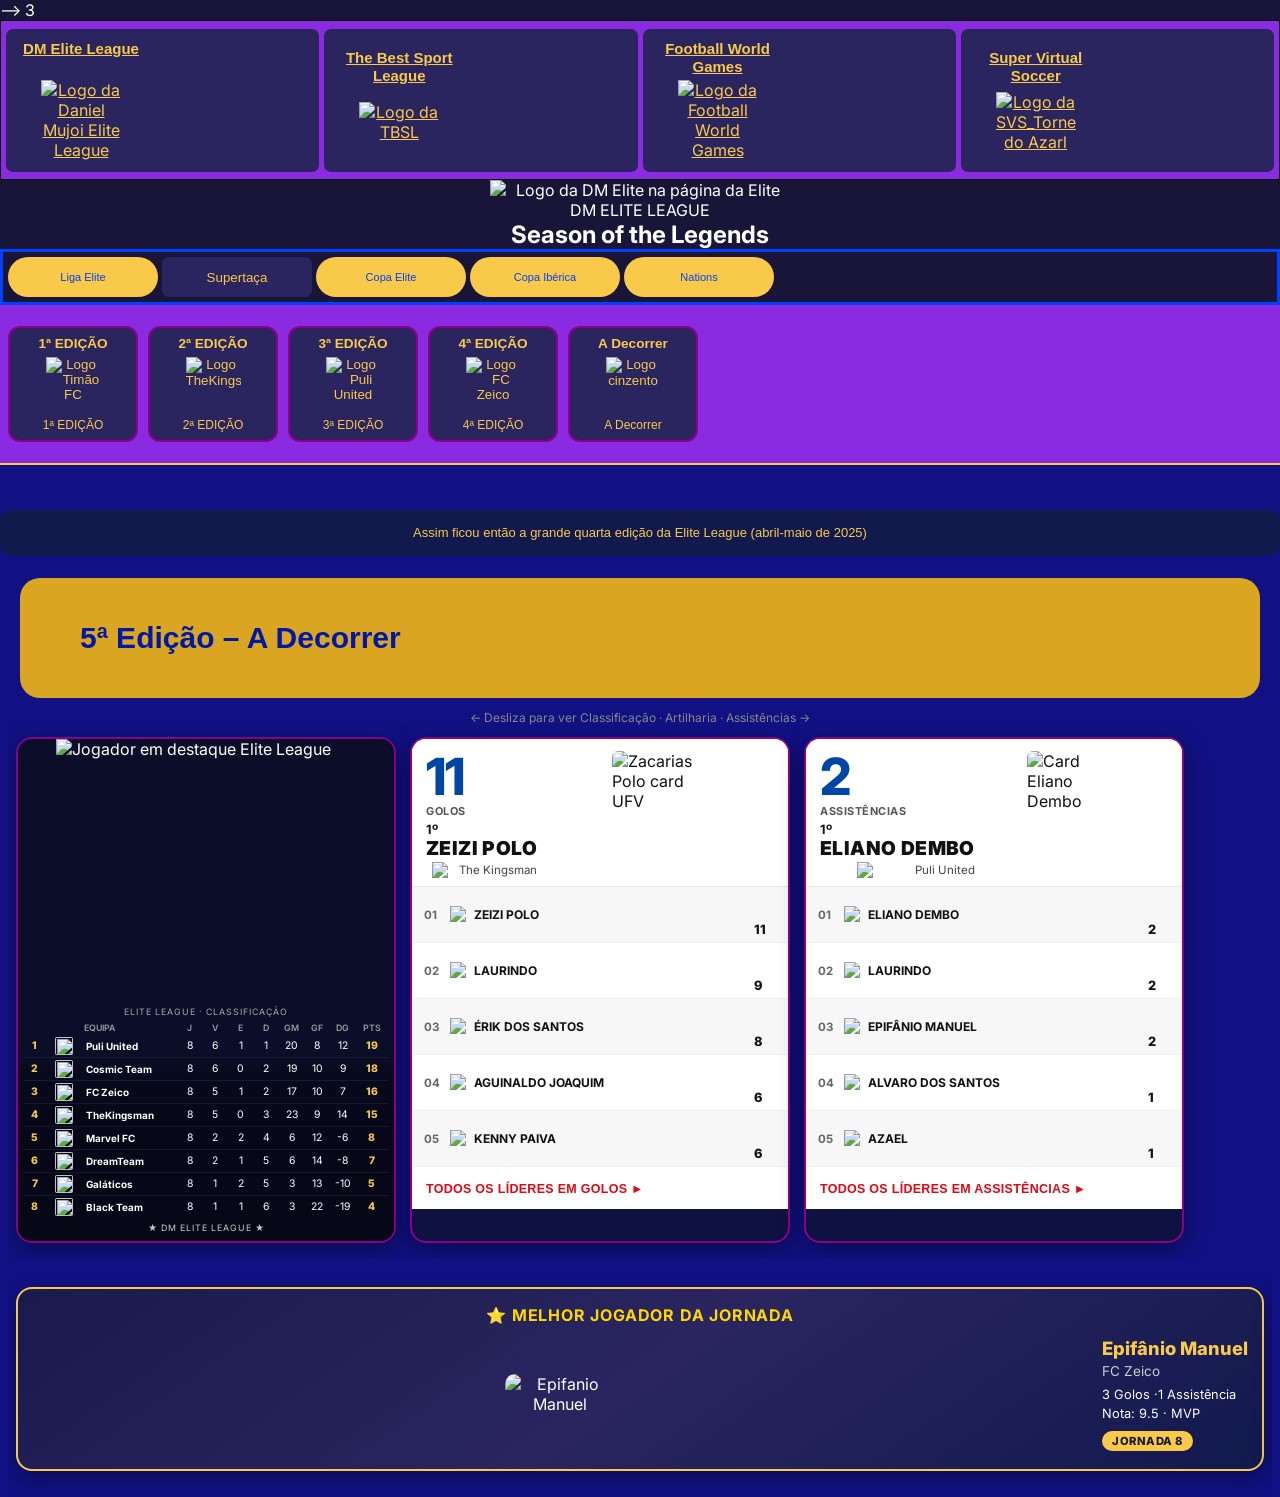
==== commit 57fddc9e: "atualizando a página" ====
--- a/elite.html
+++ b/elite.html
@@ -2287,7 +2287,7 @@
   </style>
 </head>
 
-<body>
+ 3<body>
   <header id="header"></header>
 
   <section id="div1" class="conteudo">
@@ -2304,7 +2304,7 @@
       <button class="active" onclick="showTab('interno')">
         Liga Elite
       </button>
-      <button class="active" onclick="showTab('super')">
+      <button b="active" onclick="showTab('super')">
         Supertaça
       </button>
       <button class="active" onclick="showTab('taca')">
@@ -2962,11 +2962,11 @@
                     src="https://image.cdn2.seaart.me/2026-06-11/d8lc8kde878c73bgm650/bb46c5dc-ae88-4aa7-8dcf-6971cd0fff1b.png"
                     alt="The Kingsman"><span class="name">Zeizi Polo</span><span class="goals">11</span></li>
                 <li><span class="pos">02</span><img class="logo"
+                    src="https://image.cdn2.seaart.me/2026-06-11/d8lij5de878c73fg37f0/d891b05a-3ee7-4d64-b5d7-dce260fd5d72.png"
+                    alt="Cosmic Team"><span class="name">Laurindo</span><span class="goals">9</span></li>
+                <li><span class="pos">03</span><img class="logo"
                     src="https://image.cdn2.seaart.me/2026-09-27/dasok6le878c73bbsekg/7dfb1613-0ed2-4f46-9dc1-26d8c0deaa23_high.webp"
                     alt="Puli United"><span class="name">Érik Dos Santos</span><span class="goals">8</span></li>
-                <li><span class="pos">03</span><img class="logo"
-                    src="https://image.cdn2.seaart.me/2026-06-11/d8lij5de878c73fg37f0/d891b05a-3ee7-4d64-b5d7-dce260fd5d72.png"
-                    alt="Cosmic Team"><span class="name">Laurindo</span><span class="goals">7</span></li>
                 <li><span class="pos">04</span><img class="logo"
                     src="https://image.cdn2.seaart.me/2026-06-11/d8liskte878c73fgrmmg/38ba98d0-6c44-4d87-abd9-fd5a74ca8580.png"
                     alt="Dream team"><span class="name">Aguinaldo Joaquim</span><span class="goals">6</span></li>
@@ -2975,28 +2975,30 @@
                     alt="Puli United"><span class="name">Kenny Paiva</span><span class="goals">6</span></li>
                 <li class="hidden-scorer"><span class="pos">06</span><img class="logo"
                     src="https://image.cdn2.seaart.me/2026-06-11/d8lij5de878c73fg37f0/d891b05a-3ee7-4d64-b5d7-dce260fd5d72.png"
-                    alt="Cosmic"><span class="name">Benedito Nsingui</span><span class="goals">5</span></li>
+                    alt="Cosmic"><span class="name">Benedito Nsingui</span><span class="goals">6</span></li>
                 <li class="hidden-scorer"><span class="pos">07</span><img class="logo"
-                    src="https://image.cdn2.seaart.me/upload/static/20260926/89fabb2779bd86fb197445c67e206083_high.webp"
-                    alt="Marvel FC logo"><span class="name">Márcio Samuel</span><span class="goals">5</span></li>
+                    src="https://image.cdn2.seaart.me/2026-06-06/d8i7fjte878c73dm37og/34ee0a83-5278-4acc-be27-18c5b2ea8959.png"
+                    alt="Zeico FC logo"><span class="name">Epifânio Manuel</span><span class="goals">6</span></li>
                 <li class="hidden-scorer"><span class="pos">08</span><img class="logo"
                     src="https://image.cdn2.seaart.me/2026-06-11/d8lc8kde878c73bgm650/bb46c5dc-ae88-4aa7-8dcf-6971cd0fff1b.png"
                     alt="The Kingsman"><span class="name">Donculler</span><span class="goals">5</span></li>
                 <li class="hidden-scorer"><span class="pos">09</span><img class="logo"
-                    src="https://image.cdn2.seaart.me/2026-09-24/daqci45e878c73fb9ihg/8b1dc86d-71ae-44df-91dc-8bc508b7e297_high.webp"
-                    alt="Black team"><span class="name">Martinho Flaviano</span><span class="goals">4</span></li>
-                         <li class="hidden-scorer"><span class="pos">10</span><img class="logo" src="https://image.cdn2.seaart.me/2026-06-06/d8i7fjte878c73dm37og/34ee0a83-5278-4acc-be27-18c5b2ea8959.png" alt="FC Zeico"><span class="name">Azael</span><span class="goals">4</span></li>
+                    src="https://image.cdn2.seaart.me/2026-06-06/d8i7fjte878c73dm37og/34ee0a83-5278-4acc-be27-18c5b2ea8959.png"
+                    alt="Zeico"><span class="name">Anderson</span><span class="goals">5</span></li>
+                    <li class="hidden-scorer"><span class="pos">10</span><img class="logo" src="https://image.cdn2.seaart.me/upload/static/20260926/89fabb2779bd86fb197445c67e206083_high.webp" alt="Marvel FC"><span class="name">Maecio Samuel</span><span class="goals">5</span></li>
                 <li class="hidden-scorer"><span class="pos">11</span><img class="logo"
                     src="https://image.cdn2.seaart.me/2026-06-06/d8i7fjte878c73dm37og/34ee0a83-5278-4acc-be27-18c5b2ea8959.png"
-                    alt="FC Zeico"><span class="name">Epifânio Manuel</span><span class="goals">3</span></li>
-                <li class="hidden-scorer"><span class="pos">12</span><img class="logo" src="https://image.cdn2.seaart.me/2026-06-06/d8i7fjte878c73dm37og/34ee0a83-5278-4acc-be27-18c5b2ea8959.png" alt=""><span class="name">ANDERSON</span><span class="goals">3</span></li>
+                    alt="FC Zeico"><span class="name">Azael</span><span class="goals">4</span></li>
+                <li class="hidden-scorer"><span class="pos">12</span><img class="logo" src="https://image.cdn2.seaart.me/2026-09-24/daqci45e878c73fb9ihg/8b1dc86d-71ae-44df-91dc-8bc508b7e297_high.webp" alt=""><span class="name">Martinho Flaviano</span><span class="goals">4</span></li>
                 <li class="hidden-scorer"><span class="pos">13</span><img class="logo" src="https://image.cdn2.seaart.me/2026-06-11/d8lc8kde878c73bgm650/bb46c5dc-ae88-4aa7-8dcf-6971cd0fff1b.png" alt="THe Kingsman"><span class="name">Manuel Matondo</span><span class="goals">3</span></li>
                 <li class="hidden-scorer"><span class="pos">14</span><img class="logo" src="https://image.cdn2.seaart.me/2026-09-26/darmgsde878c73fp02m0/6f48206e-8e21-454e-97fb-ceb5182a0f09_high.webp" alt=""><span class="name">Jeovani Cosme</span><span class="goals">3</span></li>
                 <li class="hidden-scorer"><span class="pos">15</span><img class="logo" src="https://image.cdn2.seaart.me/2026-09-27/dasok6le878c73bbsekg/7dfb1613-0ed2-4f46-9dc1-26d8c0deaa23_high.webp" alt=""><span class="name">Ivandro Barros</span><span class="goals">3</span></li>
                 <li class="hidden-scorer"><span class="pos">16</span><img class="logo" src="https://image.cdn2.seaart.me/2026-09-27/dasok6le878c73bbsekg/7dfb1613-0ed2-4f46-9dc1-26d8c0deaa23_high.webp" alt=""><span class="name">Pedro Chitata</span><span class="goals">2</span></li>
                 <li class="hidden-scorer"><span class="pos">14</span><img class="logo" src="https://image.cdn2.seaart.me/2026-06-11/d8lc8kde878c73bgm650/bb46c5dc-ae88-4aa7-8dcf-6971cd0fff1b.png" alt=""><span class="name">Katendi Inácio</span><span class="goals">2</span></li>   
-                <li class="hidden-scorer"><span class="pos">17</span><img class="logo" src="https://image.cdn2.seaart.me/2026-06-11/d8lij5de878c73fg37f0/d891b05a-3ee7-4d64-b5d7-dce260fd5d72.png" alt=""><span class="name">Afonso AC</span><span class="goals">1</span></li>
+                <li class="hidden-scorer"><span class="pos">17</span><img class="logo" src="https://image.cdn2.seaart.me/2026-06-11/d8lij5de878c73fg37f0/d891b05a-3ee7-4d64-b5d7-dce260fd5d72.png" alt=""><span class="name">Ery dd Carvalho</span><span class="goals">2</span></li>
                 <li class="hidden-scorer"><span class="pos">18</span><img class="logo" src="https://image.cdn2.seaart.me/2026-09-24/daqci45e878c73fb9ihg/8b1dc86d-71ae-44df-91dc-8bc508b7e297_high.webp" alt=""><span class="name">Jacob Augusto</span><span class="goals">1</span></li>
+                <li class="hidden-scorer"><span class="pos">19</span><img class="logo" src="https://image.cdn2.seaart.me/2026-06-11/d8lij5de878c73fg37f0/d891b05a-3ee7-4d64-b5d7-dce260fd5d72.png" alt=""><span class="name">Afonso AC</span><span class="goals">1</span></li>
+
               </ul>
               <div class="laliga-footer">
                 <button type="button" class="btn-todos" id="btn-scorers-elite5" onclick="toggleScorersElite5()">Todos os
@@ -3031,16 +3033,16 @@
                     alt="Puli United"><span class="name">Eliano Dembo</span><span class="goals">2</span></li>
                 <li><span class="pos">02</span><img class="logo"
                     src="https://image.cdn2.seaart.me/2026-06-11/d8lij5de878c73fg37f0/d891b05a-3ee7-4d64-b5d7-dce260fd5d72.png"
-                    alt="COSMIC TEAM"><span class="name">Álvaro dos Santos</span><span class="goals">1</span></li>
+                    alt="COSMIC TEAM"><span class="name">Laurindo</span><span class="goals">2</span></li>
                 <li><span class="pos">03</span><img class="logo"
-                    src="https://image.cdn2.seaart.me/2026-06-11/d8lc8kde878c73bgm650/bb46c5dc-ae88-4aa7-8dcf-6971cd0fff1b.png"
-                    alt="The Kingsman"><span class="name">Katendi Inácio</span><span class="goals">1</span></li>
+                    src="https://image.cdn2.seaart.me/2026-06-06/d8i7fjte878c73dm37og/34ee0a83-5278-4acc-be27-18c5b2ea8959.png"
+                    alt="FC Zeico logo"><span class="name">Epifânio Manuel</span><span class="goals">2</span></li>
                 <li><span class="pos">04</span><img class="logo"
                     src="https://image.cdn2.seaart.me/2026-06-11/d8lij5de878c73fg37f0/d891b05a-3ee7-4d64-b5d7-dce260fd5d72.png"
-                    alt="Cosmic Team"><span class="name">Laurindo</span><span class="goals">1</span></li>
+                    alt="Cosmic Team"><span class="name">Alvaro dos Santos</span><span class="goals">1</span></li>
                 <li><span class="pos">05</span><img class="logo"
                     src="https://image.cdn2.seaart.me/2026-06-06/d8i7fjte878c73dm37og/34ee0a83-5278-4acc-be27-18c5b2ea8959.png"
-                    alt="Puli"><span class="name">Epifânio Manuel</span><span class="goals">1</span></li>
+                    alt="Puli"><span class="name">Azael</span><span class="goals">1</span></li>
                 <li class="hidden-scorer"><span class="pos">06</span><img class="logo"
                     src="https://image.cdn2.seaart.me/2026-06-11/d8lc8kde878c73bgm650/bb46c5dc-ae88-4aa7-8dcf-6971cd0fff1b.png"
                     alt=""><span class="name">Manuel Matondo</span><span class="goals">1</span></li>
@@ -3049,10 +3051,10 @@
                     alt="Cosmic Team"><span class="name">Ery de Carvalho</span><span class="goals">1</span></li>
                 <li class="hidden-scorer"><span class="pos">08</span><img class="logo"
                     src="https://image.cdn2.seaart.me/2026-06-06/d8i7fjte878c73dm37og/34ee0a83-5278-4acc-be27-18c5b2ea8959.png"
-                    alt=""><span class="name">Fadario</span><span class="goals">0</span></li>
+                    alt=""><span class="name">ANDERSON</span><span class="goals">1</span></li>
                 <li class="hidden-scorer"><span class="pos">09</span><img class="logo"
                     src="https://image.cdn2.seaart.me/2026-06-11/d8lc8kde878c73bgm650/bb46c5dc-ae88-4aa7-8dcf-6971cd0fff1b.png"
-                    alt="Kingsman"><span class="name">Zeizi Polo</span><span class="goals">1</span></li>
+                    alt="Kingsman"><span class="name">Katendi Inácio</span><span class="goals">1</span></li>
                 <li class="hidden-scorer"><span class="pos">10</span><img class="logo"
                     src="https://image.cdn2.seaart.me/2026-09-27/dasok6le878c73bbsekg/7dfb1613-0ed2-4f46-9dc1-26d8c0deaa23_high.webp"
                     alt="Puli United"><span class="name">Pedro Chitata</span><span class="goals">1</span></li>
@@ -3067,6 +3069,18 @@
         </div>
 
         <div class="liga-awards">
+        <div class="melhor-jornada">
+        <h3>⭐ Melhor Jogador da Jornada</h3>
+        <div class="mj-card">
+        <img src="https://image.cdn2.seaart.me/2026-09-02/dac82ate878c73etp7og/c2b64f59-deed-482c-b7ea-65efcc88fd60_high.webp" alt="Epifanio Manuel"> 
+        <div class="mj-info">
+        <div class="mj-name">Epifânio Manuel</div>
+        <div class="mj-team">FC Zeico </div>
+        <div class="mj-stats">3 Golos ·1 Assistência<br>Nota: 9.5 · MVP</div>
+        <span class="mj-badge">JORNADA 8</span>
+        </div>
+        </div>
+        </div>
         <div class="melhor-jornada">
         <h3>⭐ Melhor Jogador da Jornada</h3>
         <div class="mj-card">
@@ -5214,14 +5228,14 @@
 
     /* 5ª Edição: classificação automática */
     const elite5Teams = [
-      {equipa: "Black Team", logo: "https://image.cdn2.seaart.me/2026-09-24/daqci45e878c73fb9ihg/8b1dc86d-71ae-44df-91dc-8bc508b7e297_high.webp", j: 7, v: 1, e: 1, d: 5, gm: 3, gs: 17, },
-      {equipa: "TheKingsman", logo: "https://image.cdn2.seaart.me/2026-06-11/d8lc8kde878c73bgm650/bb46c5dc-ae88-4aa7-8dcf-6971cd0fff1b.png", j: 7, v: 4, e: 0, d: 3, gm: 20, gs: 9, },
-      {equipa: "FC Zeico", logo: "https://image.cdn2.seaart.me/2026-06-06/d8i7fjte878c73dm37og/34ee0a83-5278-4acc-be27-18c5b2ea8959.png", j: 7, v: 4, e: 1, d: 2, gm: 12, gs: 10, },
-      {equipa: "Puli United", logo: "https://image.cdn2.seaart.me/2026-06-09/d8k9kile878c73ej50p0/f9c1359c-511a-4aff-949f-4a935618c33d.png", j: 7, v: 6, e: 1, d: 0, gm: 20, gs: 4, },
-      {equipa: "Cosmic Team", logo: "https://image.cdn2.seaart.me/2026-06-11/d8lij5de878c73fg37f0/d891b05a-3ee7-4d64-b5d7-dce260fd5d72.png", j: 7, v: 5, e: 0, d: 2, gm: 15, gs: 10, },
-      {equipa: "DreamTeam", logo: "https://image.cdn2.seaart.me/2026-06-11/d8liskte878c73fgrmmg/38ba98d0-6c44-4d87-abd9-fd5a74ca8580.png", j: 7, v: 2, e: 1, d: 4, gm: 6, gs: 11, },
-      {equipa: "Marvel FC", logo: "https://image.cdn2.seaart.me/upload/static/20260926/89fabb2779bd86fb197445c67e206083_high.webp", j: 7, v: 2, e: 1, d: 4, gm: 6, gs: 12, },
-      {equipa: "Galáticos", logo: "https://image.cdn2.seaart.me/2026-09-26/darmgsde878c73fp02m0/6f48206e-8e21-454e-97fb-ceb5182a0f09_high.webp", j: 7, v: 1, e: 1, d: 5, gm: 3, gs: 13, }
+      {equipa: "Black Team", logo: "https://image.cdn2.seaart.me/2026-09-24/daqci45e878c73fb9ihg/8b1dc86d-71ae-44df-91dc-8bc508b7e297_high.webp", j: 8, v: 1, e: 1, d: 6, gm: 3, gs: 22, },
+      {equipa: "TheKingsman", logo: "https://image.cdn2.seaart.me/2026-06-11/d8lc8kde878c73bgm650/bb46c5dc-ae88-4aa7-8dcf-6971cd0fff1b.png", j: 8, v: 5, e: 0, d: 3, gm: 23, gs: 9, },
+      {equipa: "FC Zeico", logo: "https://image.cdn2.seaart.me/2026-06-06/d8i7fjte878c73dm37og/34ee0a83-5278-4acc-be27-18c5b2ea8959.png", j: 8, v: 5, e: 1, d: 2, gm: 17, gs: 10, },
+      {equipa: "Puli United", logo: "https://image.cdn2.seaart.me/2026-06-09/d8k9kile878c73ej50p0/f9c1359c-511a-4aff-949f-4a935618c33d.png", j: 8, v: 6, e: 1, d: 1, gm: 20, gs: 8, },
+      {equipa: "Cosmic Team", logo: "https://image.cdn2.seaart.me/2026-06-11/d8lij5de878c73fg37f0/d891b05a-3ee7-4d64-b5d7-dce260fd5d72.png", j: 8, v: 6, e: 0, d: 2, gm: 19, gs: 10, },
+      {equipa: "DreamTeam", logo: "https://image.cdn2.seaart.me/2026-06-11/d8liskte878c73fgrmmg/38ba98d0-6c44-4d87-abd9-fd5a74ca8580.png", j: 8, v: 2, e: 1, d: 5, gm: 6, gs: 14, },
+      {equipa: "Marvel FC", logo: "https://image.cdn2.seaart.me/upload/static/20260926/89fabb2779bd86fb197445c67e206083_high.webp", j: 8, v: 2, e: 2, d: 4, gm: 6, gs: 12, },
+      {equipa: "Galáticos", logo: "https://image.cdn2.seaart.me/2026-09-26/darmgsde878c73fp02m0/6f48206e-8e21-454e-97fb-ceb5182a0f09_high.webp", j: 8, v: 1, e: 2, d: 5, gm: 3, gs: 13, }
     ];
 
     function calcPts(t) {return t.v * 3 + t.e;}
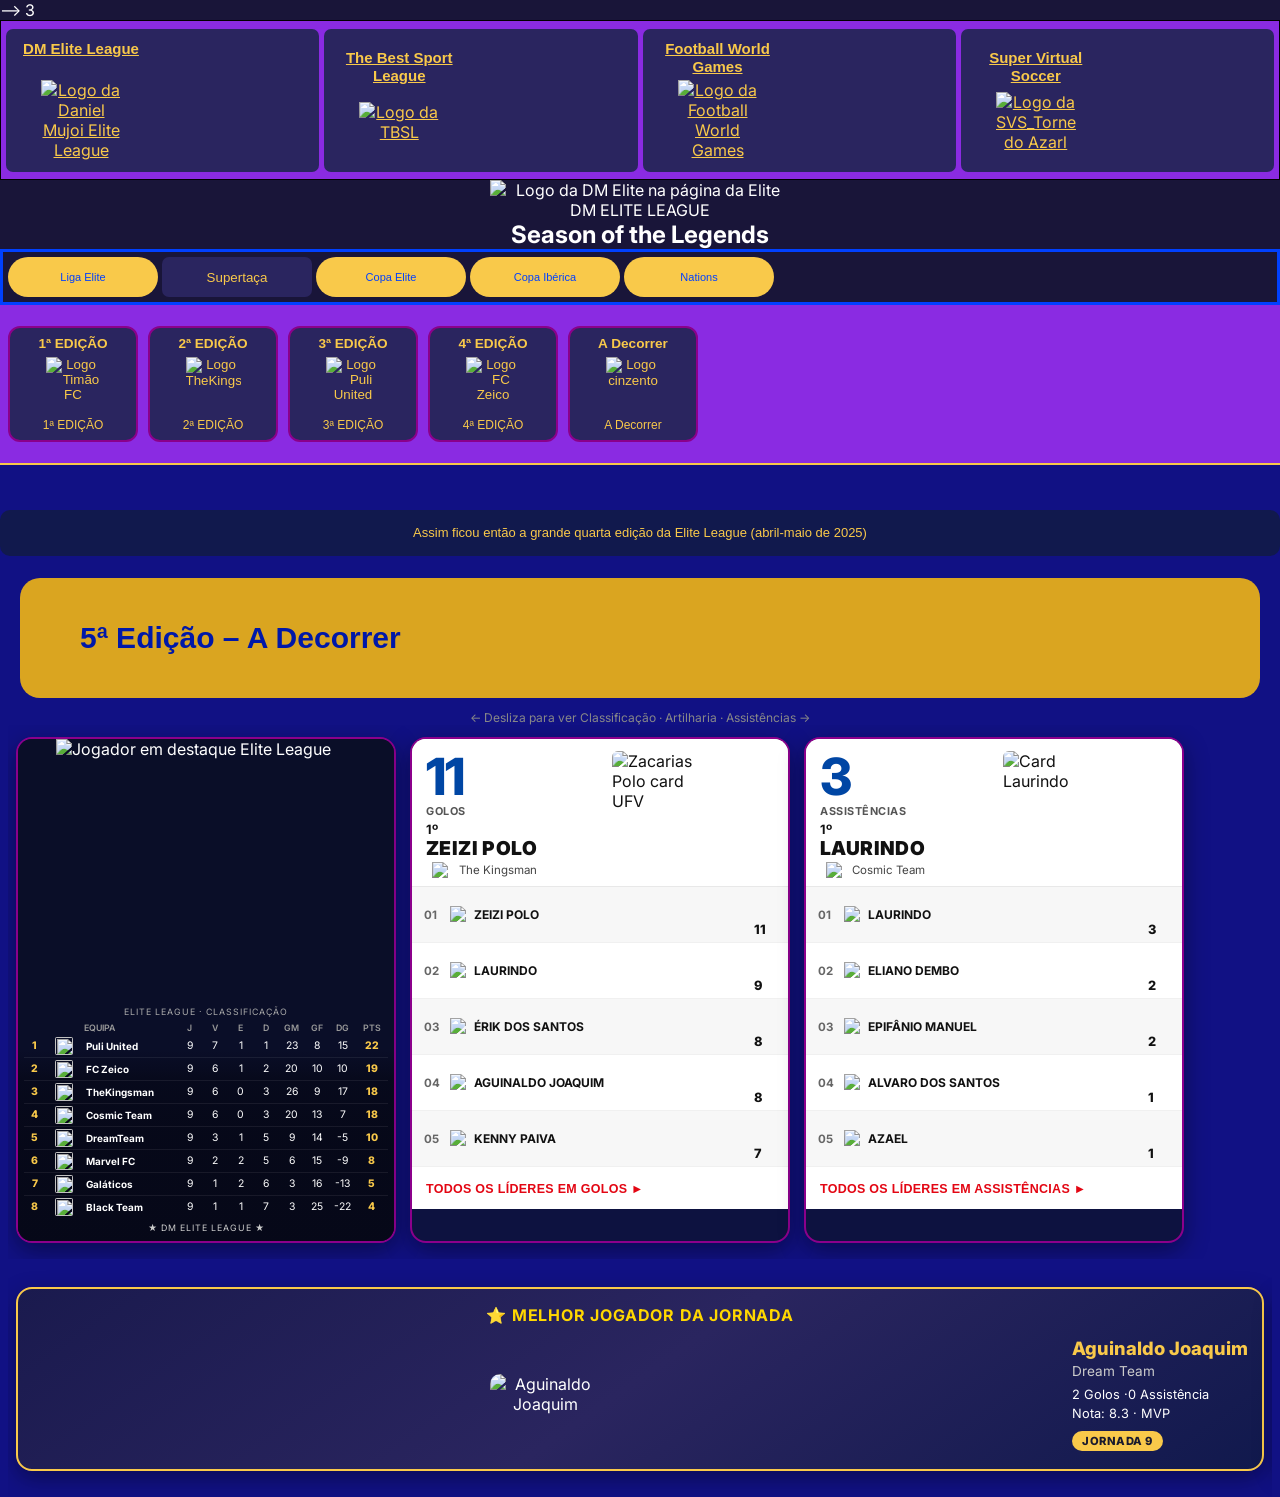
==== commit 73fae1ea: "atualizando os dados da página" ====
--- a/elite.html
+++ b/elite.html
@@ -2969,10 +2969,10 @@
                     alt="Puli United"><span class="name">Érik Dos Santos</span><span class="goals">8</span></li>
                 <li><span class="pos">04</span><img class="logo"
                     src="https://image.cdn2.seaart.me/2026-06-11/d8liskte878c73fgrmmg/38ba98d0-6c44-4d87-abd9-fd5a74ca8580.png"
-                    alt="Dream team"><span class="name">Aguinaldo Joaquim</span><span class="goals">6</span></li>
+                    alt="Dream team"><span class="name">Aguinaldo Joaquim</span><span class="goals">8</span></li>
                 <li><span class="pos">05</span><img class="logo"
               src="https://image.cdn2.seaart.me/2026-09-27/dasok6le878c73bbsekg/7dfb1613-0ed2-4f46-9dc1-26d8c0deaa23_high.webp"
-                    alt="Puli United"><span class="name">Kenny Paiva</span><span class="goals">6</span></li>
+                    alt="Puli United"><span class="name">Kenny Paiva</span><span class="goals">7</span></li>
                 <li class="hidden-scorer"><span class="pos">06</span><img class="logo"
                     src="https://image.cdn2.seaart.me/2026-06-11/d8lij5de878c73fg37f0/d891b05a-3ee7-4d64-b5d7-dce260fd5d72.png"
                     alt="Cosmic"><span class="name">Benedito Nsingui</span><span class="goals">6</span></li>
@@ -2993,11 +2993,13 @@
                 <li class="hidden-scorer"><span class="pos">13</span><img class="logo" src="https://image.cdn2.seaart.me/2026-06-11/d8lc8kde878c73bgm650/bb46c5dc-ae88-4aa7-8dcf-6971cd0fff1b.png" alt="THe Kingsman"><span class="name">Manuel Matondo</span><span class="goals">3</span></li>
                 <li class="hidden-scorer"><span class="pos">14</span><img class="logo" src="https://image.cdn2.seaart.me/2026-09-26/darmgsde878c73fp02m0/6f48206e-8e21-454e-97fb-ceb5182a0f09_high.webp" alt=""><span class="name">Jeovani Cosme</span><span class="goals">3</span></li>
                 <li class="hidden-scorer"><span class="pos">15</span><img class="logo" src="https://image.cdn2.seaart.me/2026-09-27/dasok6le878c73bbsekg/7dfb1613-0ed2-4f46-9dc1-26d8c0deaa23_high.webp" alt=""><span class="name">Ivandro Barros</span><span class="goals">3</span></li>
-                <li class="hidden-scorer"><span class="pos">16</span><img class="logo" src="https://image.cdn2.seaart.me/2026-09-27/dasok6le878c73bbsekg/7dfb1613-0ed2-4f46-9dc1-26d8c0deaa23_high.webp" alt=""><span class="name">Pedro Chitata</span><span class="goals">2</span></li>
-                <li class="hidden-scorer"><span class="pos">14</span><img class="logo" src="https://image.cdn2.seaart.me/2026-06-11/d8lc8kde878c73bgm650/bb46c5dc-ae88-4aa7-8dcf-6971cd0fff1b.png" alt=""><span class="name">Katendi Inácio</span><span class="goals">2</span></li>   
-                <li class="hidden-scorer"><span class="pos">17</span><img class="logo" src="https://image.cdn2.seaart.me/2026-06-11/d8lij5de878c73fg37f0/d891b05a-3ee7-4d64-b5d7-dce260fd5d72.png" alt=""><span class="name">Ery dd Carvalho</span><span class="goals">2</span></li>
-                <li class="hidden-scorer"><span class="pos">18</span><img class="logo" src="https://image.cdn2.seaart.me/2026-09-24/daqci45e878c73fb9ihg/8b1dc86d-71ae-44df-91dc-8bc508b7e297_high.webp" alt=""><span class="name">Jacob Augusto</span><span class="goals">1</span></li>
-                <li class="hidden-scorer"><span class="pos">19</span><img class="logo" src="https://image.cdn2.seaart.me/2026-06-11/d8lij5de878c73fg37f0/d891b05a-3ee7-4d64-b5d7-dce260fd5d72.png" alt=""><span class="name">Afonso AC</span><span class="goals">1</span></li>
+                <li class="hidden-scorer"><span class="pos">16</span><img class="logo" src="https://image.cdn2.seaart.me/2026-09-27/dasok6le878c73bbsekg/7dfb1613-0ed2-4f46-9dc1-26d8c0deaa23_high.webp" alt=""><span class="name">Pedro Chitata</span><span class="goals">3</span></li>
+                <li class="hidden-scorer"><span class="pos">17</span><img class="logo" src="https://image.cdn2.seaart.me/2026-06-11/d8lij5de878c73fg37f0/d891b05a-3ee7-4d64-b5d7-dce260fd5d72.png" alt=""><span class="name">Ery de Carvalho</span><span class="goals">3</span></li>
+                <li class="hidden-scorer"><span class="pos">18</span><img class="logo" src="https://image.cdn2.seaart.me/2026-06-11/d8lc8kde878c73bgm650/bb46c5dc-ae88-4aa7-8dcf-6971cd0fff1b.png" alt=""><span class="name">Katendi Inácio</span><span class="goals">2</span></li>   
+                <li class="hidden-scorer"><span class="pos">19</span><img class="logo" src="https://image.cdn2.seaart.me/2026-06-11/d8liskte878c73fgrmmg/38ba98d0-6c44-4d87-abd9-fd5a74ca8580.png" alt=""><span class="name">Gabriela Sousa</span><span class="goals">2</span></li>
+                <li class="hidden-scorer"><span class="pos">20</span><img class="logo" src="https://image.cdn2.seaart.me/2026-09-27/dasok6le878c73bbsekg/7dfb1613-0ed2-4f46-9dc1-26d8c0deaa23_high.webp" alt=""><span class="name">Eliano Dembo</span><span class="goals">2</span></li>
+                <li class="hidden-scorer"><span class="pos">21</span><img class="logo" src="https://image.cdn2.seaart.me/2026-09-24/daqci45e878c73fb9ihg/8b1dc86d-71ae-44df-91dc-8bc508b7e297_high.webp" alt=""><span class="name">Jacob Augusto</span><span class="goals">1</span></li>
+                <li class="hidden-scorer"><span class="pos">22</span><img class="logo" src="https://image.cdn2.seaart.me/2026-06-11/d8lij5de878c73fg37f0/d891b05a-3ee7-4d64-b5d7-dce260fd5d72.png" alt=""><span class="name">Afonso AC</span><span class="goals">1</span></li>
 
               </ul>
               <div class="laliga-footer">
@@ -3012,28 +3014,28 @@
             <div class="laliga-scorers">
               <div class="laliga-header">
                 <div>
-                  <div class="laliga-goals-big">2</div>
+                  <div class="laliga-goals-big">3</div>
                   <div class="laliga-label">Assistências</div>
                   <div class="laliga-rank">1º</div>
-                  <div class="laliga-name">Eliano Dembo</div>
+                  <div class="laliga-name">Laurindo</div>
                   <div class="laliga-club">
                     <img
-                      src="https://image.cdn2.seaart.me/2026-09-27/dasok6le878c73bbsekg/7dfb1613-0ed2-4f46-9dc1-26d8c0deaa23_high.webp"
-                      alt="Puli United">
-                    <span>Puli United</span>
+                      src="https://image.cdn2.seaart.me/2026-06-11/d8lij5de878c73fg37f0/d891b05a-3ee7-4d64-b5d7-dce260fd5d72.png"
+                      alt="Cosmic Team">
+                    <span>Cosmic Team</span>
                   </div>
                 </div>
                 <img class="laliga-card"
-                  src="https://image.cdn2.seaart.me/2026-10-07/db2v8jde878c73chk4h0/18fbad20-9c18-4a27-ba5e-b36106b591d2_high.webp"
-                  alt="Card Eliano Dembo">
+                  src="https://image.cdn2.seaart.me/2026-07-05/d95d87te878c73ab39mg/6d87833e-7808-4835-8c8d-7090eba26a37.png"
+                  alt="Card Laurindo">
               </div>
               <ul class="laliga-list" id="assists-elite5">
                 <li><span class="pos">01</span><img class="logo"
+                    src="https://image.cdn2.seaart.me/2026-06-11/d8lij5de878c73fg37f0/d891b05a-3ee7-4d64-b5d7-dce260fd5d72.png"
+                    alt="Cosmic Team"><span class="name">Laurindo</span><span class="goals">3</span></li>
+                <li><span class="pos">02</span><img class="logo"
                     src="https://image.cdn2.seaart.me/2026-09-27/dasok6le878c73bbsekg/7dfb1613-0ed2-4f46-9dc1-26d8c0deaa23_high.webp"
                     alt="Puli United"><span class="name">Eliano Dembo</span><span class="goals">2</span></li>
-                <li><span class="pos">02</span><img class="logo"
-                    src="https://image.cdn2.seaart.me/2026-06-11/d8lij5de878c73fg37f0/d891b05a-3ee7-4d64-b5d7-dce260fd5d72.png"
-                    alt="COSMIC TEAM"><span class="name">Laurindo</span><span class="goals">2</span></li>
                 <li><span class="pos">03</span><img class="logo"
                     src="https://image.cdn2.seaart.me/2026-06-06/d8i7fjte878c73dm37og/34ee0a83-5278-4acc-be27-18c5b2ea8959.png"
                     alt="FC Zeico logo"><span class="name">Epifânio Manuel</span><span class="goals">2</span></li>
@@ -3072,6 +3074,18 @@
         <div class="melhor-jornada">
         <h3>⭐ Melhor Jogador da Jornada</h3>
         <div class="mj-card">
+        <img src="https://image.cdn2.seaart.me/2026-06-14/d8ncdbte878c73acqpr0/66b10b6f-2031-4deb-985e-99cf2d191c0d.png"  alt="Aguinaldo Joaquim">
+        <div class="mj-info">
+        <div class="mj-name">Aguinaldo Joaquim</div>
+        <div class="mj-team">Dream Team</div>
+        <div class="mj-stats">2 Golos ·0 Assistência<br>Nota: 8.3 · MVP</div>
+        <span class="mj-badge">JORNADA 9</span>
+        </div>
+        </div>
+        </div>
+        <div class="melhor-jornada">
+        <h3>⭐ Melhor Jogador da Jornada</h3>
+        <div class="mj-card">
         <img src="https://image.cdn2.seaart.me/2026-09-02/dac82ate878c73etp7og/c2b64f59-deed-482c-b7ea-65efcc88fd60_high.webp" alt="Epifanio Manuel"> 
         <div class="mj-info">
         <div class="mj-name">Epifânio Manuel</div>
@@ -3096,8 +3110,7 @@
         <div class="melhor-jornada">
         <h3>⭐ Melhor Jogador da Jornada</h3>
         <div class="mj-card">
-        <img src="https://image.cdn2.seaart.me/2026-06-14/d8ncdbte878c73acqpr0/66b10b6f-2031-4deb-985e-99cf2d191c0d.png"
-       alt="Aguinaldo Joaquim">
+        <img src="https://image.cdn2.seaart.me/2026-06-14/d8ncdbte878c73acqpr0/66b10b6f-2031-4deb-985e-99cf2d191c0d.png"  alt="Aguinaldo Joaquim">
             <div class="mj-info">
           <div class="mj-name">Aguinaldo Joaquim</div>
           <div class="mj-team">Dream Team</div>
@@ -3565,34 +3578,38 @@
             <div class="laliga-scorers">
               <div class="laliga-header">
                 <div>
-                  <div class="laliga-goals-big">0</div>
+                  <div class="laliga-goals-big">3</div>
                   <div class="laliga-label">Golos</div>
                   <div class="laliga-rank">1º</div>
-                  <div class="laliga-name">ANDERSON</div>
+                  <div class="laliga-name">Kenny Paiva</div>
                   <div class="laliga-club">
                     <img
-                      src="https://image.cdn2.seaart.me/2026-06-06/d8i7fjte878c73dm37og/34ee0a83-5278-4acc-be27-18c5b2ea8959.png"
+                      src="https://image.cdn2.seaart.me/2026-09-27/dasok6le878c73bbsekg/7dfb1613-0ed2-4f46-9dc1-26d8c0deaa23_high.webp"
                       alt="">
-                    <span>FC Zeico</span>
+                    <span>Puli United</span>
                   </div>
                 </div>
+                <img class="laliga-card" src="https://image.cdn2.seaart.me/upload/static/20260927/96101ce4b7cf03bfa2f804e6119b1f15_high.webp" alt="Kenny Paiva card">
               </div>
               <ul class="laliga-list" id="scorers-copa5">
                 <li><span class="pos">01</span><img class="logo"
-                    src="https://image.cdn2.seaart.me/2026-06-06/d8i7fjte878c73dm37og/34ee0a83-5278-4acc-be27-18c5b2ea8959.png"
-                    alt=""><span class="name">ANDERSON</span><span class="goals">0</span></li>
+                    src="https://image.cdn2.seaart.me/2026-09-27/dasok6le878c73bbsekg/7dfb1613-0ed2-4f46-9dc1-26d8c0deaa23_high.webp"
+                    alt=""><span class="name">Kenny Paiva</span><span class="goals">3</span></li>
                 <li><span class="pos">02</span><img class="logo"
                     src="https://image.cdn2.seaart.me/2026-06-09/d8k9kile878c73ej50p0/f9c1359c-511a-4aff-949f-4a935618c33d.png"
-                    alt=""><span class="name">Erik Dos Santos</span><span class="goals">0</span></li>
+                    alt=""><span class="name">Erik Dos Santos</span><span class="goals">2</span></li>
                 <li><span class="pos">03</span><img class="logo"
                     src="https://image.cdn2.seaart.me/2026-06-11/d8lc8kde878c73bgm650/bb46c5dc-ae88-4aa7-8dcf-6971cd0fff1b.png"
                     alt=""><span class="name">Zeizi Polo</span><span class="goals">0</span></li>
                 <li><span class="pos">04</span><img class="logo"
-                    src="https://image.cdn2.seaart.me/2026-06-11/d8lij5de878c73fg37f0/d891b05a-3ee7-4d64-b5d7-dce260fd5d72.png"
-                    alt=""><span class="name">Laurindo</span><span class="goals">0</span></li>
+                    src="https://image.cdn2.seaart.me/2026-06-11/d8lc8kde878c73bgm650/bb46c5dc-ae88-4aa7-8dcf-6971cd0fff1b.png"
+                    alt=""><span class="name">Seraph</span><span class="goals">2</span></li>
                 <li><span class="pos">05</span><img class="logo"
-                    src="https://image.cdn2.seaart.me/2026-06-09/d8k9kile878c73ej50p0/f9c1359c-511a-4aff-949f-4a935618c33d.png"
-                    alt=""><span class="name">Pedro Chitata</span><span class="goals">0</span></li>
+                    src="https://image.cdn2.seaart.me/2026-06-06/d8i7fjte878c73dm37og/34ee0a83-5278-4acc-be27-18c5b2ea8959.png"
+                    alt=""><span class="name">Epifânio Manuel</span><span class="goals">1</span></li>
+                <li class="hidden-scorer"><span class="pos">06</span><img class="logo" src="https://image.cdn2.seaart.me/2026-06-11/d8lij5de878c73fg37f0/d891b05a-3ee7-4d64-b5d7-dce260fd5d72.png" alt=""><span class="name">Benedito Nsingui</span><span class="goals">1</span></li>
+                <li class="hidden-scorer"><span class="pos">07</span><img class="logo" src="https://image.cdn2.seaart.me/2026-09-26/darmgsde878c73fp02m0/6f48206e-8e21-454e-97fb-ceb5182a0f09_high.webp" alt=""><span class="name">Emanuel C</span><span class="goals">1</span></li>
+                 <li class="hidden-scorer"><span class="pos">08</span><img class="logo" src="https://image.cdn2.seaart.me/2026-06-06/d8i7fjte878c73dm37og/34ee0a83-5278-4acc-be27-18c5b2ea8959.png" alt=""><span class="name">Z11</span><span class="goals">1</span></li>
               </ul>
               <div class="laliga-footer">
                 <button type="button" class="btn-todos" id="btn-scorers-copa5" onclick="toggleScorersCopa5()">Todos os
@@ -3606,22 +3623,23 @@
             <div class="laliga-scorers">
               <div class="laliga-header">
                 <div>
-                  <div class="laliga-goals-big">0</div>
+                  <div class="laliga-goals-big">2</div>
                   <div class="laliga-label">Assistências</div>
                   <div class="laliga-rank">1º</div>
-                  <div class="laliga-name">ERIK DOS SANTOS</div>
+                  <div class="laliga-name">Katendi Inácio</div>
                   <div class="laliga-club">
                     <img
-                      src="https://image.cdn2.seaart.me/2026-06-09/d8k9kile878c73ej50p0/f9c1359c-511a-4aff-949f-4a935618c33d.png"
+                      src="https://image.cdn2.seaart.me/2026-06-11/d8lc8kde878c73bgm650/bb46c5dc-ae88-4aa7-8dcf-6971cd0fff1b.png"
                       alt="">
-                    <span>Puli United</span>
+                    <span>The Kingsman</span>
                   </div>
                 </div>
+                <img class="laliga-card" src="https://image.cdn2.seaart.me/upload/static/20261019/6cf3c853c304bbee061e1ba9e88dc3e8_high.webp" alt="Card de Katendi Inácio">
               </div>
               <ul class="laliga-list" id="assists-copa5">
                 <li><span class="pos">01</span><img class="logo"
-                    src="https://image.cdn2.seaart.me/2026-06-09/d8k9kile878c73ej50p0/f9c1359c-511a-4aff-949f-4a935618c33d.png"
-                    alt=""><span class="name">Erik Dos Santos</span><span class="goals">0</span></li>
+                    src="https://image.cdn2.seaart.me/2026-06-11/d8lc8kde878c73bgm650/bb46c5dc-ae88-4aa7-8dcf-6971cd0fff1b.png"
+                    alt=""><span class="name">Katendi Inácio</span><span class="goals">2</span></li>
                 <li><span class="pos">02</span><img class="logo"
                     src="https://image.cdn2.seaart.me/2026-06-06/d8i7fjte878c73dm37og/34ee0a83-5278-4acc-be27-18c5b2ea8959.png"
                     alt=""><span class="name">Fadario</span><span class="goals">0</span></li>
@@ -3959,7 +3977,7 @@
             <div class="laliga-scorers">
               <div class="laliga-header">
                 <div>
-                  <div class="laliga-goals-big">9</div>
+                  <div class="laliga-goals-big">11</div>
                   <div class="laliga-label">Golos</div>
                   <div class="laliga-rank">1º</div>
                   <div class="laliga-name">Zeizi Polo</div>
@@ -3977,13 +3995,13 @@
               <ul class="laliga-list" id="scorers-iberica5">
                 <li><span class="pos">01</span><img class="logo"
                     src="https://image.cdn2.seaart.me/2026-06-11/d8lc8kde878c73bgm650/bb46c5dc-ae88-4aa7-8dcf-6971cd0fff1b.png"
-                    alt="The Kingsman"><span class="name">Zeizi Polo</span><span class="goals">9</span></li>
+                    alt="The Kingsman"><span class="name">Zeizi Polo</span><span class="goals">11</span></li>
                 <li><span class="pos">02</span><img class="logo"
+                    src="https://image.cdn2.seaart.me/2026-06-11/d8liskte878c73fgrmmg/38ba98d0-6c44-4d87-abd9-fd5a74ca8580.png"
+                    alt="Dream Team"><span class="name">Gabriela Sousa</span><span class="goals">9</span></li>
+                <li><span class="pos">03</span><img class="logo"
                     src="https://image.cdn2.seaart.me/2026-09-26/darmgsde878c73fp02m0/6f48206e-8e21-454e-97fb-ceb5182a0f09_high.webp"
                     alt="Galáticos"><span class="name">Jeovani Cosme</span><span class="goals">7</span></li>
-                <li><span class="pos">03</span><img class="logo"
-                    src="https://image.cdn2.seaart.me/2026-06-11/d8liskte878c73fgrmmg/38ba98d0-6c44-4d87-abd9-fd5a74ca8580.png"
-                    alt="Dream Team"><span class="name">Gabriela Sousa</span><span class="goals">7</span></li>
                 <li><span class="pos">04</span><img class="logo"
                     src="https://image.cdn2.seaart.me/2026-09-27/dasok6le878c73bbsekg/7dfb1613-0ed2-4f46-9dc1-26d8c0deaa23_high.webp"
                     alt="Puli United logo"><span class="name">Kenny Paiva</span><span class="goals">5</span></li>
@@ -3991,17 +4009,20 @@
                     src="https://image.cdn2.seaart.me/2026-06-11/d8lij5de878c73fg37f0/d891b05a-3ee7-4d64-b5d7-dce260fd5d72.png"
                     alt="Galáticos"><span class="name">Laurindo</span><span class="goals">5</span></li>
                 <li class="hidden-scorer"><span class="pos">06</span><img class="logo" src="https://image.cdn2.seaart.me/2026-06-11/d8lij5de878c73fg37f0/d891b05a-3ee7-4d64-b5d7-dce260fd5d72.png" alt="Cosmic Team"><span class="name">Benedito Nsingui</span><span class="goals">4</span></li>
+                <li class="hidden-scorer"><span class="pos">06</span><img class="logo" src="https://image.cdn2.seaart.me/2026-06-11/d8lij5de878c73fg37f0/d891b05a-3ee7-4d64-b5d7-dce260fd5d72.png" alt="Cosmic Team"><span class="name">Ery de Carvalho</span><span class="goals">4</span></li>      
                 <li class="hidden-scorer"><span class="pos">07</span><img class="logo" src="https://image.cdn2.seaart.me/2026-06-06/d8i7fjte878c73dm37og/34ee0a83-5278-4acc-be27-18c5b2ea8959.png" alt="Zeico fc Logo"><span class="name">ANDERSON</span><span class="goals">3</span></li>
                 <li class="hidden-scorer"><span class="pos">08</span><img class="logo" src="https://image.cdn2.seaart.me/2026-06-06/d8i7fjte878c73dm37og/34ee0a83-5278-4acc-be27-18c5b2ea8959.png" alt="Zeico"><span class="name">André Miguel</span><span class="goals">3</span></li>
                 <li class="hidden-scorer"><span class="pos">09</span><img class="logo" src="https://image.cdn2.seaart.me/2026-06-11/d8liskte878c73fgrmmg/38ba98d0-6c44-4d87-abd9-fd5a74ca8580.png" alt="Dream Team"><span class="name">Aguinaldo Joaquim</span><span class="goals">3</span></li>
-                <li class="hidden-scorer"><span class="pos">10</span><img class="logo" src="https://image.cdn2.seaart.me/2026-09-27/dasok6le878c73bbsekg/7dfb1613-0ed2-4f46-9dc1-26d8c0deaa23_high.webp" alt="Puli United"><span class="name">Eliano Dembo</span><span class="goals">3</span></li>
-                <li class="hidden-scorer"><span class="pos">11</span><img class="logo" src="https://image.cdn2.seaart.me/2026-09-27/dasok6le878c73bbsekg/7dfb1613-0ed2-4f46-9dc1-26d8c0deaa23_high.webp" alt=""><span class="name">Pedro Chitata</span><span class="goals">3</span></li>
-                <li class="hidden-scorer"><span class="pos">12</span><img class="logo" src="https://image.cdn2.seaart.me/upload/static/20260926/89fabb2779bd86fb197445c67e206083_high.webp" alt=""><span class="name">Márcio Samuel</span><span class="goals">2</span></li>
-                <li class="hidden-scorer"><span class="pos">13</span><img class="logo" src="https://image.cdn2.seaart.me/2026-09-26/darmgsde878c73fp02m0/6f48206e-8e21-454e-97fb-ceb5182a0f09_high.webp" alt=""><span class="name">Jack G</span><span class="goals">2</span></li>
-                <li class="hidden-scorer"><span class="pos">14</span><img class="logo" src="https://image.cdn2.seaart.me/2026-06-11/d8lc8kde878c73bgm650/bb46c5dc-ae88-4aa7-8dcf-6971cd0fff1b.png" alt=""><span class="name">Manuel Matondo</span><span class="goals">2</span></li>
-                <li class="hidden-scorer"><span class="pos">15</span><img class="logo" src="https://image.cdn2.seaart.me/2026-09-24/daqci45e878c73fb9ihg/8b1dc86d-71ae-44df-91dc-8bc508b7e297_high.webp" alt=""><span class="name">Martinho Flaviano</span><span class="goals">2</span></li>
-                <li class="hidden-scorer"><span class="pos">16</span><img class="logo" src="https://image.cdn2.seaart.me/2026-09-27/dasok6le878c73bbsekg/7dfb1613-0ed2-4f46-9dc1-26d8c0deaa23_high.webp" alt=""><span class="name">Ivandro Barros</span><span class="goals">2</span></li>
-                <li class="hidden-scorer"><span class="pos">17</span><img class="logo" src="https://image.cdn2.seaart.me/2026-06-06/d8i7fjte878c73dm37og/34ee0a83-5278-4acc-be27-18c5b2ea8959.png" alt=""><span class="name">Z11</span><span class="goals">1</span></li>
+                <li class="hidden-scorer"><span class="pos">10</span><img class="logo" src="https://image.cdn2.seaart.me/2026-06-06/d8i7fjte878c73dm37og/34ee0a83-5278-4acc-be27-18c5b2ea8959.png" alt=""><span class="name">Fadario</span><span class="goals">3</span></li>
+                <li class="hidden-scorer"><span class="pos">11</span><img class="logo" src="https://image.cdn2.seaart.me/2026-09-27/dasok6le878c73bbsekg/7dfb1613-0ed2-4f46-9dc1-26d8c0deaa23_high.webp" alt="Puli United"><span class="name">Eliano Dembo</span><span class="goals">3</span></li>
+                <li class="hidden-scorer"><span class="pos">12</span><img class="logo" src="https://image.cdn2.seaart.me/2026-09-27/dasok6le878c73bbsekg/7dfb1613-0ed2-4f46-9dc1-26d8c0deaa23_high.webp" alt=""><span class="name">Pedro Chitata</span><span class="goals">3</span></li>
+                <li class="hidden-scorer"><span class="pos">13</span><img class="logo" src="https://image.cdn2.seaart.me/upload/static/20260926/89fabb2779bd86fb197445c67e206083_high.webp" alt=""><span class="name">Márcio Samuel</span><span class="goals">2</span></li>
+                <li class="hidden-scorer"><span class="pos">14</span><img class="logo" src="https://image.cdn2.seaart.me/2026-09-26/darmgsde878c73fp02m0/6f48206e-8e21-454e-97fb-ceb5182a0f09_high.webp" alt=""><span class="name">Jack G</span><span class="goals">2</span></li>
+                <li class="hidden-scorer"><span class="pos">15</span><img class="logo" src="https://image.cdn2.seaart.me/2026-06-11/d8lc8kde878c73bgm650/bb46c5dc-ae88-4aa7-8dcf-6971cd0fff1b.png" alt=""><span class="name">Manuel Matondo</span><span class="goals">2</span></li>
+                <li class="hidden-scorer"><span class="pos">16</span><img class="logo" src="https://image.cdn2.seaart.me/2026-09-24/daqci45e878c73fb9ihg/8b1dc86d-71ae-44df-91dc-8bc508b7e297_high.webp" alt=""><span class="name">Martinho Flaviano</span><span class="goals">2</span></li>
+                <li class="hidden-scorer"><span class="pos">17</span><img class="logo" src="https://image.cdn2.seaart.me/2026-09-27/dasok6le878c73bbsekg/7dfb1613-0ed2-4f46-9dc1-26d8c0deaa23_high.webp" alt=""><span class="name">Érik Dos Santos</span><span class="goals">2</span></li>
+                <li class="hidden-scorer"><span class="pos">18</span><img class="logo" src="https://image.cdn2.seaart.me/2026-09-27/dasok6le878c73bbsekg/7dfb1613-0ed2-4f46-9dc1-26d8c0deaa23_high.webp" alt=""><span class="name">Ivandro Barros</span><span class="goals">2</span></li>
+                <li class="hidden-scorer"><span class="pos">19</span><img class="logo" src="https://image.cdn2.seaart.me/2026-06-06/d8i7fjte878c73dm37og/34ee0a83-5278-4acc-be27-18c5b2ea8959.png" alt=""><span class="name">Z11</span><span class="goals">1</span></li>
               </ul>
               <div class="laliga-footer">
                 <button type="button" class="btn-todos" id="btn-scorers-iberica5"
@@ -4045,6 +4066,7 @@
                     src="https://image.cdn2.seaart.me/2026-06-11/d8lij5de878c73fg37f0/d891b05a-3ee7-4d64-b5d7-dce260fd5d72.png" alt=""><span class="name">Alvaro dos Santos</span><span class="goals">1</span></li>
                     <li class="hidden-scorer"><span class="pos">06</span><img class="logo" src="https://image.cdn2.seaart.me/2026-06-09/d8k9kile878c73ej50p0/f9c1359c-511a-4aff-949f-4a935618c33d.png" alt=""><span class="name">Ivandro Barros</span><span class="goals">1</span></li>
                 <li><span class="pos">07</span><img class="logo" src="https://image.cdn2.seaart.me/2026-06-11/d8lij5de878c73fg37f0/d891b05a-3ee7-4d64-b5d7-dce260fd5d72.png" alt=""><span class="name">Ery de Carvalho</span><span class="goals">1</span></li>
+            <li class="hidden-scorer"><span class="pos">08</span><img class="logo" src="https://image.cdn2.seaart.me/2026-06-06/d8i7fjte878c73dm37og/34ee0a83-5278-4acc-be27-18c5b2ea8959.png" alt=""><span class="name">ANDERSON</span><span class="goals">1</span></li>
               </ul>
               <div class="laliga-footer">
                 <button type="button" class="btn-todos" id="btn-assists-iberica5"
@@ -4055,6 +4077,18 @@
 
         </div>
         <div class="liga-awards">
+  <div class="melhor-jornada">
+  <h3>⭐ Melhor Jogador da Jornada</h3>
+  <div class="mj-card">
+  <img src="https://image.cdn2.seaart.me/2026-10-05/db21t5te878c73dhqosg/c90a7211-3c45-4f1c-8729-6e0f4acd9b76_high.webp" alt="Ery de Carvalho card">
+  <div class="mj-info">
+  <div class="mj-name">Ery de Carvalho</div>
+  <div class="mj-team">Cosmic Team</div>
+  <div class="mj-stats">3 Golos · 0 Assistência<br>Nota: 9.0 · MVP</div>
+  <span class="mj-badge">JORNADA 6</span>
+</div>
+</div>
+</div>
   <div class="melhor-jornada">
   <h3>⭐ Melhor Jogador da Jornada</h3>
   <div class="mj-card">
@@ -4062,7 +4096,7 @@
   <div class="mj-info">
   <div class="mj-name">Gabriela Sousa</div>
   <div class="mj-team">Dream Team</div>
-  <div class="mj-stats">2 Golos · 0 Assistência<br>Nota: 8.6.0 · MVP</div>
+  <div class="mj-stats">2 Golos · 0 Assistência<br>Nota: 8.6 · MVP</div>
   <span class="mj-badge">JORNADA 5</span>
   </div>
   </div>
@@ -4071,7 +4105,7 @@
     <h3>⭐ Melhor Jogador da Jornada</h3>
       <div class="mj-card">
           <img src="https://image.cdn2.seaart.me/2026-07-14/d9bap4le878c738q1pa0/c0b3c08a-570f-49df-ad5b-5ca7db65eaec.png"
-                      alt="Gabriel Fs card UFV of June">
+          alt="Gabriel Fs card UFV of June">
     <div class="mj-info">
   <div class="mj-name">Gabriela Sousa</div>
   <div class="mj-team">Dream Team</div>
@@ -5228,14 +5262,14 @@
 
     /* 5ª Edição: classificação automática */
     const elite5Teams = [
-      {equipa: "Black Team", logo: "https://image.cdn2.seaart.me/2026-09-24/daqci45e878c73fb9ihg/8b1dc86d-71ae-44df-91dc-8bc508b7e297_high.webp", j: 8, v: 1, e: 1, d: 6, gm: 3, gs: 22, },
-      {equipa: "TheKingsman", logo: "https://image.cdn2.seaart.me/2026-06-11/d8lc8kde878c73bgm650/bb46c5dc-ae88-4aa7-8dcf-6971cd0fff1b.png", j: 8, v: 5, e: 0, d: 3, gm: 23, gs: 9, },
-      {equipa: "FC Zeico", logo: "https://image.cdn2.seaart.me/2026-06-06/d8i7fjte878c73dm37og/34ee0a83-5278-4acc-be27-18c5b2ea8959.png", j: 8, v: 5, e: 1, d: 2, gm: 17, gs: 10, },
-      {equipa: "Puli United", logo: "https://image.cdn2.seaart.me/2026-06-09/d8k9kile878c73ej50p0/f9c1359c-511a-4aff-949f-4a935618c33d.png", j: 8, v: 6, e: 1, d: 1, gm: 20, gs: 8, },
-      {equipa: "Cosmic Team", logo: "https://image.cdn2.seaart.me/2026-06-11/d8lij5de878c73fg37f0/d891b05a-3ee7-4d64-b5d7-dce260fd5d72.png", j: 8, v: 6, e: 0, d: 2, gm: 19, gs: 10, },
-      {equipa: "DreamTeam", logo: "https://image.cdn2.seaart.me/2026-06-11/d8liskte878c73fgrmmg/38ba98d0-6c44-4d87-abd9-fd5a74ca8580.png", j: 8, v: 2, e: 1, d: 5, gm: 6, gs: 14, },
-      {equipa: "Marvel FC", logo: "https://image.cdn2.seaart.me/upload/static/20260926/89fabb2779bd86fb197445c67e206083_high.webp", j: 8, v: 2, e: 2, d: 4, gm: 6, gs: 12, },
-      {equipa: "Galáticos", logo: "https://image.cdn2.seaart.me/2026-09-26/darmgsde878c73fp02m0/6f48206e-8e21-454e-97fb-ceb5182a0f09_high.webp", j: 8, v: 1, e: 2, d: 5, gm: 3, gs: 13, }
+      {equipa: "Black Team", logo: "https://image.cdn2.seaart.me/2026-09-24/daqci45e878c73fb9ihg/8b1dc86d-71ae-44df-91dc-8bc508b7e297_high.webp", j: 9, v: 1, e: 1, d: 7, gm: 3, gs: 25, },
+      {equipa: "TheKingsman", logo: "https://image.cdn2.seaart.me/2026-06-11/d8lc8kde878c73bgm650/bb46c5dc-ae88-4aa7-8dcf-6971cd0fff1b.png", j: 9, v: 6, e: 0, d: 3, gm: 26, gs: 9, },
+      {equipa: "FC Zeico", logo: "https://image.cdn2.seaart.me/2026-06-06/d8i7fjte878c73dm37og/34ee0a83-5278-4acc-be27-18c5b2ea8959.png", j: 9, v: 6, e: 1, d: 2, gm: 20, gs: 10, },
+      {equipa: "Puli United", logo: "https://image.cdn2.seaart.me/2026-06-09/d8k9kile878c73ej50p0/f9c1359c-511a-4aff-949f-4a935618c33d.png", j: 9, v: 7, e: 1, d: 1, gm: 23, gs: 8, },
+      {equipa: "Cosmic Team", logo: "https://image.cdn2.seaart.me/2026-06-11/d8lij5de878c73fg37f0/d891b05a-3ee7-4d64-b5d7-dce260fd5d72.png", j: 9, v: 6, e: 0, d: 3, gm: 20, gs: 13, },
+      {equipa: "DreamTeam", logo: "https://image.cdn2.seaart.me/2026-06-11/d8liskte878c73fgrmmg/38ba98d0-6c44-4d87-abd9-fd5a74ca8580.png", j: 9, v: 3, e: 1, d: 5, gm: 9, gs: 14, },
+      {equipa: "Marvel FC", logo: "https://image.cdn2.seaart.me/upload/static/20260926/89fabb2779bd86fb197445c67e206083_high.webp", j: 9, v: 2, e: 2, d: 5, gm: 6, gs: 15, },
+      {equipa: "Galáticos", logo: "https://image.cdn2.seaart.me/2026-09-26/darmgsde878c73fp02m0/6f48206e-8e21-454e-97fb-ceb5182a0f09_high.webp", j: 9, v: 1, e: 2, d: 6, gm: 3, gs: 16, }
     ];
 
     function calcPts(t) {return t.v * 3 + t.e;}
@@ -5281,16 +5315,16 @@
 
     /* Copa Ibérica – Grupo A e Grupo B (4 equipas cada) */
     const ibericaGrupoA = [
-      {equipa: "FC Zeico", logo: "https://image.cdn2.seaart.me/2026-06-06/d8i7fjte878c73dm37og/34ee0a83-5278-4acc-be27-18c5b2ea8959.png", j: 5, v: 1, e: 3, d: 1, gm: 6, gs: 6},
-      {equipa: "Puli United", logo: "https://image.cdn2.seaart.me/2026-06-09/d8k9kile878c73ej50p0/f9c1359c-511a-4aff-949f-4a935618c33d.png", j: 5, v: 3, e: 1, d: 1, gm: 13, gs: 5},
-      {equipa: "Marvel FC", logo: "https://image.cdn2.seaart.me/upload/static/20260926/89fabb2779bd86fb197445c67e206083_high.webp", j: 5, v: 0, e: 1, d: 4, gm: 2, gs: 12},
-      {equipa: "Galáticos", logo: "https://image.cdn2.seaart.me/2026-09-26/darmgsde878c73fp02m0/6f48206e-8e21-454e-97fb-ceb5182a0f09_high.webp", j: 5, v: 3, e: 1, d: 1, gm: 9, gs: 8}
+      {equipa: "FC Zeico", logo: "https://image.cdn2.seaart.me/2026-06-06/d8i7fjte878c73dm37og/34ee0a83-5278-4acc-be27-18c5b2ea8959.png", j: 6, v: 2, e: 3, d: 1, gm: 9, gs: 1},
+      {equipa: "Puli United", logo: "https://image.cdn2.seaart.me/2026-06-09/d8k9kile878c73ej50p0/f9c1359c-511a-4aff-949f-4a935618c33d.png", j: 6, v: 3, e: 1, d: 2, gm: 14, gs: 8},
+      {equipa: "Marvel FC", logo: "https://image.cdn2.seaart.me/upload/static/20260926/89fabb2779bd86fb197445c67e206083_high.webp", j: 6, v: 0, e: 2, d: 4, gm: 2, gs: 12},
+      {equipa: "Galáticos", logo: "https://image.cdn2.seaart.me/2026-09-26/darmgsde878c73fp02m0/6f48206e-8e21-454e-97fb-ceb5182a0f09_high.webp", j: 6, v: 3, e: 2, d: 1, gm: 9, gs: 8}
     ];
     const ibericaGrupoB = [
-      {equipa: "TheKingsman", logo: "https://image.cdn2.seaart.me/2026-06-11/d8lc8kde878c73bgm650/bb46c5dc-ae88-4aa7-8dcf-6971cd0fff1b.png", j: 5, v: 3, e: 1, d: 1, gm: 11, gs: 7},
-      {equipa: "Cosmic Team", logo: "https://image.cdn2.seaart.me/2026-06-11/d8lij5de878c73fg37f0/d891b05a-3ee7-4d64-b5d7-dce260fd5d72.png", j: 5, v: 3, e: 0, d: 2, gm: 8, gs: 8},
-      {equipa: "DreamTeam", logo: "https://image.cdn2.seaart.me/2026-06-11/d8liskte878c73fgrmmg/38ba98d0-6c44-4d87-abd9-fd5a74ca8580.png", j: 5, v: 3, e: 0, d: 2, gm: 11, gs: 8},
-      {equipa: "Black Team", logo: "https://image.cdn2.seaart.me/2026-09-24/daqci45e878c73fb9ihg/8b1dc86d-71ae-44df-91dc-8bc508b7e297_high.webp", j: 5, v: 0, e: 1, d: 4, gm: 2, gs: 9}
+      {equipa: "TheKingsman", logo: "https://image.cdn2.seaart.me/2026-06-11/d8lc8kde878c73bgm650/bb46c5dc-ae88-4aa7-8dcf-6971cd0fff1b.png", j: 6, v: 3, e: 1, d: 2, gm: 13, gs: 10},
+      {equipa: "Cosmic Team", logo: "https://image.cdn2.seaart.me/2026-06-11/d8lij5de878c73fg37f0/d891b05a-3ee7-4d64-b5d7-dce260fd5d72.png", j: 6, v: 4, e: 0, d: 2, gm: 11, gs: 10},
+      {equipa: "DreamTeam", logo: "https://image.cdn2.seaart.me/2026-06-11/d8liskte878c73fgrmmg/38ba98d0-6c44-4d87-abd9-fd5a74ca8580.png", j: 6, v: 4, e: 0, d: 2, gm: 13, gs: 8},
+      {equipa: "Black Team", logo: "https://image.cdn2.seaart.me/2026-09-24/daqci45e878c73fb9ihg/8b1dc86d-71ae-44df-91dc-8bc508b7e297_high.webp", j: 6, v: 0, e: 1, d: 5, gm: 2, gs: 11}
     ];
 
     function renderIbericaGroup(tbodyId, teams) {
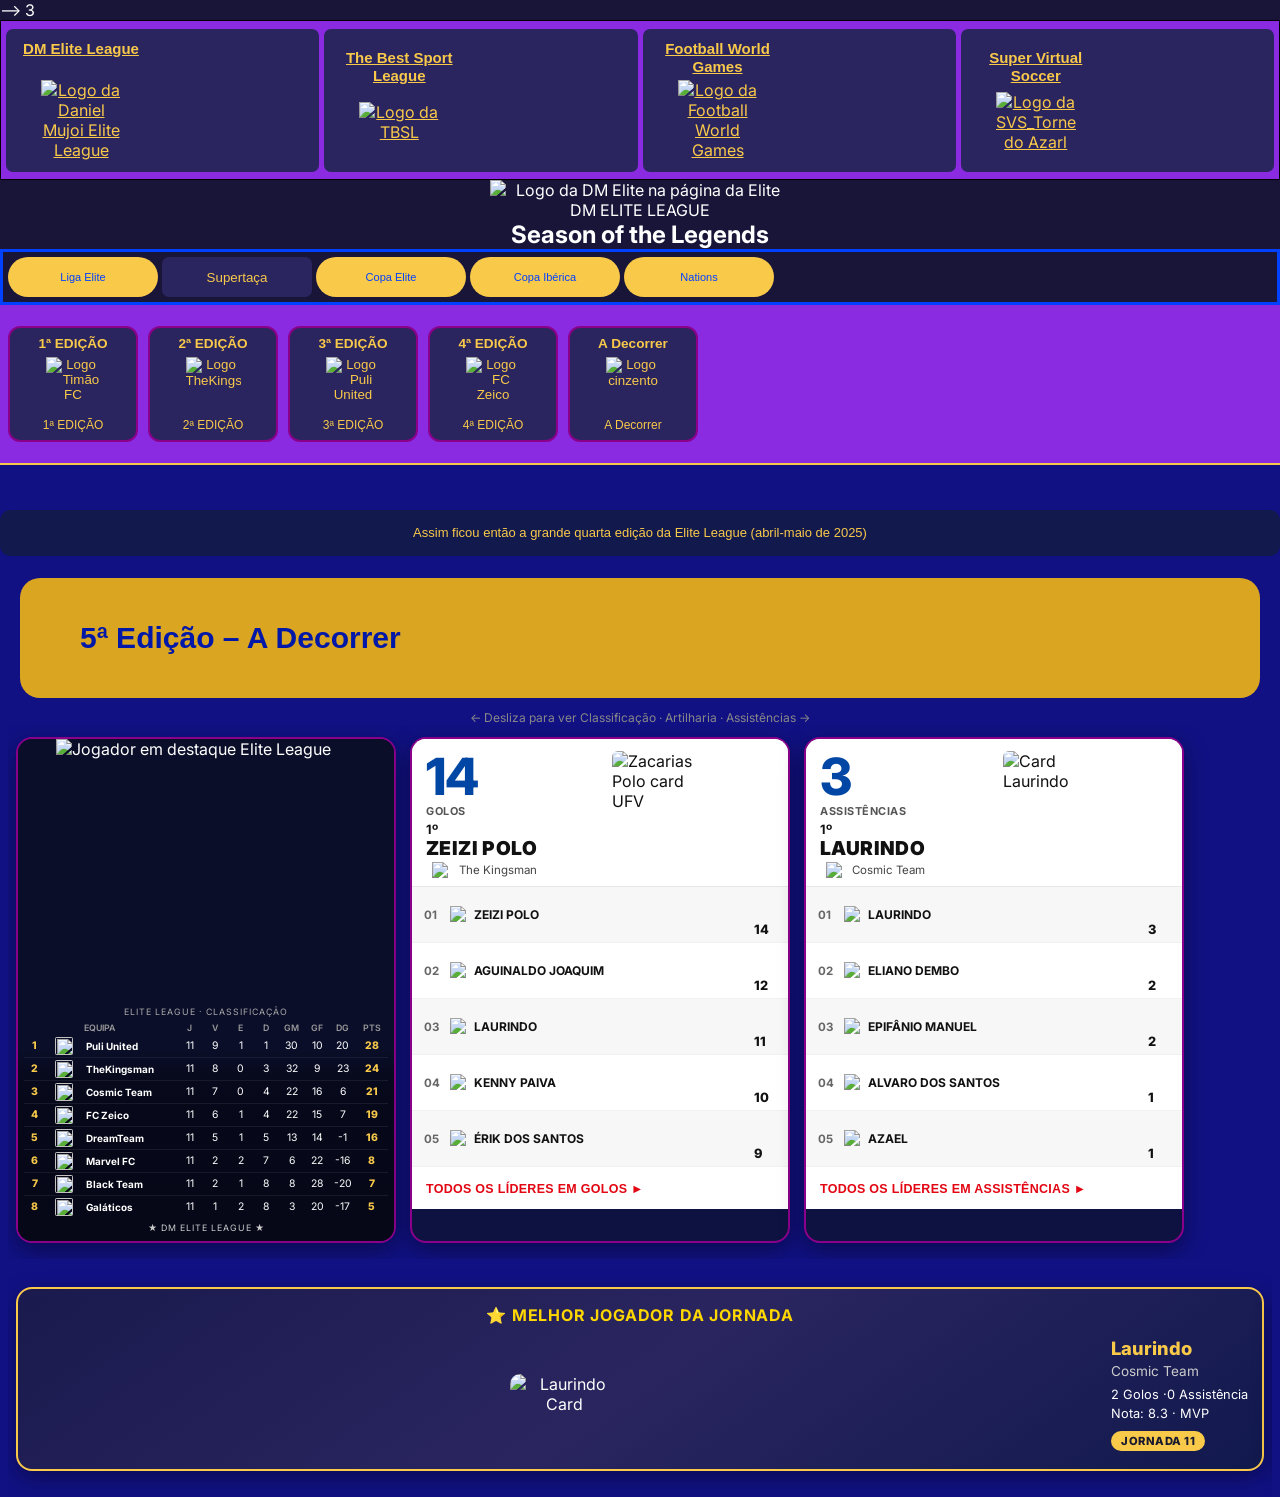
==== commit 7f0bb697: "atualizando a página" ====
--- a/elite.html
+++ b/elite.html
@@ -2942,7 +2942,7 @@
             <div class="laliga-scorers">
               <div class="laliga-header">
                 <div>
-                  <div class="laliga-goals-big">11</div>
+                  <div class="laliga-goals-big">14</div>
                   <div class="laliga-label">Golos</div>
                   <div class="laliga-rank">1º</div>
                   <div class="laliga-name">Zeizi Polo</div>
@@ -2960,41 +2960,40 @@
               <ul class="laliga-list" id="scorers-elite5">
                 <li><span class="pos">01</span><img class="logo"
                     src="https://image.cdn2.seaart.me/2026-06-11/d8lc8kde878c73bgm650/bb46c5dc-ae88-4aa7-8dcf-6971cd0fff1b.png"
-                    alt="The Kingsman"><span class="name">Zeizi Polo</span><span class="goals">11</span></li>
+                    alt="The Kingsman"><span class="name">Zeizi Polo</span><span class="goals">14</span></li>
                 <li><span class="pos">02</span><img class="logo"
+                    src="https://image.cdn2.seaart.me/2026-06-11/d8liskte878c73fgrmmg/38ba98d0-6c44-4d87-abd9-fd5a74ca8580.png"
+                    alt="Dream Team"><span class="name">Aguinaldo Joaquim</span><span class="goals">12</span></li>
+                <li><span class="pos">03</span><img class="logo"
                     src="https://image.cdn2.seaart.me/2026-06-11/d8lij5de878c73fg37f0/d891b05a-3ee7-4d64-b5d7-dce260fd5d72.png"
-                    alt="Cosmic Team"><span class="name">Laurindo</span><span class="goals">9</span></li>
-                <li><span class="pos">03</span><img class="logo"
+                    alt="Cosmic Team"><span class="name">Laurindo</span><span class="goals">11</span></li>
+                <li><span class="pos">04</span><img class="logo"
                     src="https://image.cdn2.seaart.me/2026-09-27/dasok6le878c73bbsekg/7dfb1613-0ed2-4f46-9dc1-26d8c0deaa23_high.webp"
-                    alt="Puli United"><span class="name">Érik Dos Santos</span><span class="goals">8</span></li>
-                <li><span class="pos">04</span><img class="logo"
-                    src="https://image.cdn2.seaart.me/2026-06-11/d8liskte878c73fgrmmg/38ba98d0-6c44-4d87-abd9-fd5a74ca8580.png"
-                    alt="Dream team"><span class="name">Aguinaldo Joaquim</span><span class="goals">8</span></li>
+                    alt="Puli United"><span class="name">Kenny Paiva</span><span class="goals">10</span></li>
                 <li><span class="pos">05</span><img class="logo"
               src="https://image.cdn2.seaart.me/2026-09-27/dasok6le878c73bbsekg/7dfb1613-0ed2-4f46-9dc1-26d8c0deaa23_high.webp"
-                    alt="Puli United"><span class="name">Kenny Paiva</span><span class="goals">7</span></li>
+                    alt="Puli United"><span class="name">Érik Dos Santos</span><span class="goals">9</span></li>
                 <li class="hidden-scorer"><span class="pos">06</span><img class="logo"
+                    src="https://image.cdn2.seaart.me/2026-06-06/d8i7fjte878c73dm37og/34ee0a83-5278-4acc-be27-18c5b2ea8959.png"
+                    alt="FC Zeico"><span class="name">Epifânio Manuel</span><span class="goals">6</span></li>
+                <li class="hidden-scorer"><span class="pos">07</span><img class="logo"
+                src="https://image.cdn2.seaart.me/2026-09-27/dasok6le878c73bbsekg/7dfb1613-0ed2-4f46-9dc1-26d8c0deaa23_high.webp" alt="Puli United"><span class="name">Pedro Chitata</span><span class="goals">6</span></li>
+                <li class="hidden-scorer"><span class="pos">08</span><img class="logo"
                     src="https://image.cdn2.seaart.me/2026-06-11/d8lij5de878c73fg37f0/d891b05a-3ee7-4d64-b5d7-dce260fd5d72.png"
-                    alt="Cosmic"><span class="name">Benedito Nsingui</span><span class="goals">6</span></li>
-                <li class="hidden-scorer"><span class="pos">07</span><img class="logo"
-                    src="https://image.cdn2.seaart.me/2026-06-06/d8i7fjte878c73dm37og/34ee0a83-5278-4acc-be27-18c5b2ea8959.png"
-                    alt="Zeico FC logo"><span class="name">Epifânio Manuel</span><span class="goals">6</span></li>
-                <li class="hidden-scorer"><span class="pos">08</span><img class="logo"
-                    src="https://image.cdn2.seaart.me/2026-06-11/d8lc8kde878c73bgm650/bb46c5dc-ae88-4aa7-8dcf-6971cd0fff1b.png"
-                    alt="The Kingsman"><span class="name">Donculler</span><span class="goals">5</span></li>
+                    alt="Cosmic Team"><span class="name">Benedito Nsingui</span><span class="goals">6</span></li>
                 <li class="hidden-scorer"><span class="pos">09</span><img class="logo"
                     src="https://image.cdn2.seaart.me/2026-06-06/d8i7fjte878c73dm37og/34ee0a83-5278-4acc-be27-18c5b2ea8959.png"
                     alt="Zeico"><span class="name">Anderson</span><span class="goals">5</span></li>
-                    <li class="hidden-scorer"><span class="pos">10</span><img class="logo" src="https://image.cdn2.seaart.me/upload/static/20260926/89fabb2779bd86fb197445c67e206083_high.webp" alt="Marvel FC"><span class="name">Maecio Samuel</span><span class="goals">5</span></li>
+                    <li class="hidden-scorer"><span class="pos">10</span><img class="logo" src="https://image.cdn2.seaart.me/upload/static/20260926/89fabb2779bd86fb197445c67e206083_high.webp" alt="Marvel FC"><span class="name">Marcio Samuel</span><span class="goals">5</span></li>
                 <li class="hidden-scorer"><span class="pos">11</span><img class="logo"
-                    src="https://image.cdn2.seaart.me/2026-06-06/d8i7fjte878c73dm37og/34ee0a83-5278-4acc-be27-18c5b2ea8959.png"
-                    alt="FC Zeico"><span class="name">Azael</span><span class="goals">4</span></li>
+                    src="https://image.cdn2.seaart.me/2026-06-11/d8lc8kde878c73bgm650/bb46c5dc-ae88-4aa7-8dcf-6971cd0fff1b.png"
+                    alt="The Kingsman"><span class="name">Donculler</span><span class="goals">5</span></li>
                 <li class="hidden-scorer"><span class="pos">12</span><img class="logo" src="https://image.cdn2.seaart.me/2026-09-24/daqci45e878c73fb9ihg/8b1dc86d-71ae-44df-91dc-8bc508b7e297_high.webp" alt=""><span class="name">Martinho Flaviano</span><span class="goals">4</span></li>
-                <li class="hidden-scorer"><span class="pos">13</span><img class="logo" src="https://image.cdn2.seaart.me/2026-06-11/d8lc8kde878c73bgm650/bb46c5dc-ae88-4aa7-8dcf-6971cd0fff1b.png" alt="THe Kingsman"><span class="name">Manuel Matondo</span><span class="goals">3</span></li>
-                <li class="hidden-scorer"><span class="pos">14</span><img class="logo" src="https://image.cdn2.seaart.me/2026-09-26/darmgsde878c73fp02m0/6f48206e-8e21-454e-97fb-ceb5182a0f09_high.webp" alt=""><span class="name">Jeovani Cosme</span><span class="goals">3</span></li>
-                <li class="hidden-scorer"><span class="pos">15</span><img class="logo" src="https://image.cdn2.seaart.me/2026-09-27/dasok6le878c73bbsekg/7dfb1613-0ed2-4f46-9dc1-26d8c0deaa23_high.webp" alt=""><span class="name">Ivandro Barros</span><span class="goals">3</span></li>
-                <li class="hidden-scorer"><span class="pos">16</span><img class="logo" src="https://image.cdn2.seaart.me/2026-09-27/dasok6le878c73bbsekg/7dfb1613-0ed2-4f46-9dc1-26d8c0deaa23_high.webp" alt=""><span class="name">Pedro Chitata</span><span class="goals">3</span></li>
-                <li class="hidden-scorer"><span class="pos">17</span><img class="logo" src="https://image.cdn2.seaart.me/2026-06-11/d8lij5de878c73fg37f0/d891b05a-3ee7-4d64-b5d7-dce260fd5d72.png" alt=""><span class="name">Ery de Carvalho</span><span class="goals">3</span></li>
+                <li class="hidden-scorer"><span class="pos">13</span><img class="logo" src="https://image.cdn2.seaart.me/2026-06-06/d8i7fjte878c73dm37og/34ee0a83-5278-4acc-be27-18c5b2ea8959.png" alt=""><span class="name">Azael</span><span class="goals">4</span></li>
+                <li class="hidden-scorer"><span class="pos">14</span><img class="logo" src="https://image.cdn2.seaart.me/2026-06-11/d8lc8kde878c73bgm650/bb46c5dc-ae88-4aa7-8dcf-6971cd0fff1b.png" alt="THe Kingsman"><span class="name">Manuel Matondo</span><span class="goals">3</span></li>
+                <li class="hidden-scorer"><span class="pos">15</span><img class="logo" src="https://image.cdn2.seaart.me/2026-09-26/darmgsde878c73fp02m0/6f48206e-8e21-454e-97fb-ceb5182a0f09_high.webp" alt=""><span class="name">Jeovani Cosme</span><span class="goals">3</span></li>
+                <li class="hidden-scorer"><span class="pos">16</span><img class="logo" src="https://image.cdn2.seaart.me/2026-09-27/dasok6le878c73bbsekg/7dfb1613-0ed2-4f46-9dc1-26d8c0deaa23_high.webp" alt=""><span class="name">Ivandro Barros</span><span class="goals">3</span></li>
+                <li class="hidden-scorer"><span class="pos">18</span><img class="logo" src="https://image.cdn2.seaart.me/2026-06-11/d8lij5de878c73fg37f0/d891b05a-3ee7-4d64-b5d7-dce260fd5d72.png" alt=""><span class="name">Ery de Carvalho</span><span class="goals">3</span></li>
                 <li class="hidden-scorer"><span class="pos">18</span><img class="logo" src="https://image.cdn2.seaart.me/2026-06-11/d8lc8kde878c73bgm650/bb46c5dc-ae88-4aa7-8dcf-6971cd0fff1b.png" alt=""><span class="name">Katendi Inácio</span><span class="goals">2</span></li>   
                 <li class="hidden-scorer"><span class="pos">19</span><img class="logo" src="https://image.cdn2.seaart.me/2026-06-11/d8liskte878c73fgrmmg/38ba98d0-6c44-4d87-abd9-fd5a74ca8580.png" alt=""><span class="name">Gabriela Sousa</span><span class="goals">2</span></li>
                 <li class="hidden-scorer"><span class="pos">20</span><img class="logo" src="https://image.cdn2.seaart.me/2026-09-27/dasok6le878c73bbsekg/7dfb1613-0ed2-4f46-9dc1-26d8c0deaa23_high.webp" alt=""><span class="name">Eliano Dembo</span><span class="goals">2</span></li>
@@ -3057,9 +3056,8 @@
                 <li class="hidden-scorer"><span class="pos">09</span><img class="logo"
                     src="https://image.cdn2.seaart.me/2026-06-11/d8lc8kde878c73bgm650/bb46c5dc-ae88-4aa7-8dcf-6971cd0fff1b.png"
                     alt="Kingsman"><span class="name">Katendi Inácio</span><span class="goals">1</span></li>
-                <li class="hidden-scorer"><span class="pos">10</span><img class="logo"
-                    src="https://image.cdn2.seaart.me/2026-09-27/dasok6le878c73bbsekg/7dfb1613-0ed2-4f46-9dc1-26d8c0deaa23_high.webp"
-                    alt="Puli United"><span class="name">Pedro Chitata</span><span class="goals">1</span></li>
+                <li class="hidden-scorer"><span class="pos">10</span><img class="logo" src="https://image.cdn2.seaart.me/2026-09-27/dasok6le878c73bbsekg/7dfb1613-0ed2-4f46-9dc1-26d8c0deaa23_high.webp"  alt="Puli United"><span class="name">Pedro Chitata</span><span class="goals">1</span></li>
+                <li class="hidden-scorer"><span class="pos">11</span><img class="logo" src="https://image.cdn2.seaart.me/2026-09-27/dasok6le878c73bbsekg/7dfb1613-0ed2-4f46-9dc1-26d8c0deaa23_high.webp"  alt="Puli United"><span class="name">Kenny Paiva</span><span class="goals">1</span></li>         
               </ul>
               <div class="laliga-footer">
                 <button type="button" class="btn-todos" id="btn-assists-elite5" onclick="toggleAssistsElite5()">Todos os
@@ -3071,6 +3069,30 @@
         </div>
 
         <div class="liga-awards">
+        <div class="melhor-jornada">
+        <h3>⭐ Melhor Jogador da Jornada</h3>
+        <div class="mj-card">
+        <img src="https://image.cdn2.seaart.me/2026-07-05/d95d87te878c73ab39mg/6d87833e-7808-4835-8c8d-7090eba26a37.png" alt="Laurindo Card">
+        <div class="mj-info">
+        <div class="mj-name">Laurindo</div>
+        <div class="mj-team">Cosmic Team</div>
+        <div class="mj-stats">2 Golos ·0 Assistência<br>Nota: 8.3 · MVP</div>
+        <span class="mj-badge">JORNADA 11</span>
+       </div>
+       </div>
+        </div>
+        <div class="melhor-jornada">
+        <h3>⭐ Melhor Jogador da Jornada</h3>
+        <div class="mj-card">
+        <img src="https://image.cdn2.seaart.me/2026-09-30/dauggdde878c73emjs70/174d8176-e027-4800-a655-30d6c6c51bcf_high.webp"                 alt="Card de Zeizi Polo">
+        <div class="mj-info">
+        <div class="mj-name">Zeizi Polo</div>
+        <div class="mj-team">The Kingsman</div>
+        <div class="mj-stats">3 Golos ·0 Assistência<br>Nota: 8.3 · MVP</div>
+            <span class="mj-badge">JORNADA 10</span>
+        </div>
+        </div>
+        </div>
         <div class="melhor-jornada">
         <h3>⭐ Melhor Jogador da Jornada</h3>
         <div class="mj-card">
@@ -3122,8 +3144,7 @@
           <div class="melhor-jornada">
           <h3>⭐ Melhor Jogador da Jornada</h3>
           <div class="mj-card">
-          <img src="https://image.cdn2.seaart.me/2026-09-30/dauggdde878c73emjs70/174d8176-e027-4800-a655-30d6c6c51bcf_high.webp"
-                                alt="Card de Zeizi Polo">
+          <img src="https://image.cdn2.seaart.me/2026-09-30/dauggdde878c73emjs70/174d8176-e027-4800-a655-30d6c6c51bcf_high.webp"                 alt="Card de Zeizi Polo">
           <div class="mj-info">
           <div class="mj-name">Zeizi Polo</div>
           <div class="mj-team">The Kingsman</div>
@@ -3980,42 +4001,42 @@
                   <div class="laliga-goals-big">11</div>
                   <div class="laliga-label">Golos</div>
                   <div class="laliga-rank">1º</div>
-                  <div class="laliga-name">Zeizi Polo</div>
+                  <div class="laliga-name">Gabriela Sousa</div>
                   <div class="laliga-club">
                     <img
-                      src="https://image.cdn2.seaart.me/2026-06-11/d8lc8kde878c73bgm650/bb46c5dc-ae88-4aa7-8dcf-6971cd0fff1b.png"
-                      alt="Kingsman">
-                    <span>The Kingsman</span>
+                      src="https://image.cdn2.seaart.me/2026-06-11/d8liskte878c73fgrmmg/38ba98d0-6c44-4d87-abd9-fd5a74ca8580.png"
+                      alt="Dream Team">
+                    <span>Dream Team</span>
                   </div>
                 </div>
                 <img class="laliga-card"
-                  src="https://image.cdn2.seaart.me/2026-09-30/dauggdde878c73emjs70/174d8176-e027-4800-a655-30d6c6c51bcf_high.webp"
-                  alt="Zeizi">
+                  src="https://image.cdn2.seaart.me/upload/static/20261022/94f64398dfd94fd3a9f015bd0d65cf47_high.webp"
+                  alt="Gabriela Sousa card">
               </div>
               <ul class="laliga-list" id="scorers-iberica5">
                 <li><span class="pos">01</span><img class="logo"
+                    src="https://image.cdn2.seaart.me/2026-06-11/d8liskte878c73fgrmmg/38ba98d0-6c44-4d87-abd9-fd5a74ca8580.png"
+                    alt="Dream Team"><span class="name">Gabriela Sousa</span><span class="goals">11</span></li>
+                <li><span class="pos">02</span><img class="logo"
                     src="https://image.cdn2.seaart.me/2026-06-11/d8lc8kde878c73bgm650/bb46c5dc-ae88-4aa7-8dcf-6971cd0fff1b.png"
                     alt="The Kingsman"><span class="name">Zeizi Polo</span><span class="goals">11</span></li>
-                <li><span class="pos">02</span><img class="logo"
-                    src="https://image.cdn2.seaart.me/2026-06-11/d8liskte878c73fgrmmg/38ba98d0-6c44-4d87-abd9-fd5a74ca8580.png"
-                    alt="Dream Team"><span class="name">Gabriela Sousa</span><span class="goals">9</span></li>
                 <li><span class="pos">03</span><img class="logo"
                     src="https://image.cdn2.seaart.me/2026-09-26/darmgsde878c73fp02m0/6f48206e-8e21-454e-97fb-ceb5182a0f09_high.webp"
                     alt="Galáticos"><span class="name">Jeovani Cosme</span><span class="goals">7</span></li>
                 <li><span class="pos">04</span><img class="logo"
+                    src="https://image.cdn2.seaart.me/2026-06-11/d8lij5de878c73fg37f0/d891b05a-3ee7-4d64-b5d7-dce260fd5d72.png"
+                    alt="Cosmic logo"><span class="name">Laurindo </span><span class="goals">6</span></li>
+                <li><span class="pos">05</span><img class="logo"
                     src="https://image.cdn2.seaart.me/2026-09-27/dasok6le878c73bbsekg/7dfb1613-0ed2-4f46-9dc1-26d8c0deaa23_high.webp"
-                    alt="Puli United logo"><span class="name">Kenny Paiva</span><span class="goals">5</span></li>
-                <li><span class="pos">05</span><img class="logo"
-                    src="https://image.cdn2.seaart.me/2026-06-11/d8lij5de878c73fg37f0/d891b05a-3ee7-4d64-b5d7-dce260fd5d72.png"
-                    alt="Galáticos"><span class="name">Laurindo</span><span class="goals">5</span></li>
+                    alt="Puli United"><span class="name">Kenny Paiva</span><span class="goals">5</span></li>
+                <li class="hidden-scorer"><span class="pos">06</span><img class="logo" src="https://image.cdn2.seaart.me/2026-09-27/dasok6le878c73bbsekg/7dfb1613-0ed2-4f46-9dc1-26d8c0deaa23_high.webp" alt=""><span class="name">Pedro Chitata</span><span class="goals">5</span></li>
+                <li class="hidden-scorer"><span class="pos">09</span><img class="logo" src="https://image.cdn2.seaart.me/2026-06-11/d8liskte878c73fgrmmg/38ba98d0-6c44-4d87-abd9-fd5a74ca8580.png" alt="Dream Team"><span class="name">Aguinaldo Joaquim</span><span class="goals">5</span></li>
                 <li class="hidden-scorer"><span class="pos">06</span><img class="logo" src="https://image.cdn2.seaart.me/2026-06-11/d8lij5de878c73fg37f0/d891b05a-3ee7-4d64-b5d7-dce260fd5d72.png" alt="Cosmic Team"><span class="name">Benedito Nsingui</span><span class="goals">4</span></li>
                 <li class="hidden-scorer"><span class="pos">06</span><img class="logo" src="https://image.cdn2.seaart.me/2026-06-11/d8lij5de878c73fg37f0/d891b05a-3ee7-4d64-b5d7-dce260fd5d72.png" alt="Cosmic Team"><span class="name">Ery de Carvalho</span><span class="goals">4</span></li>      
                 <li class="hidden-scorer"><span class="pos">07</span><img class="logo" src="https://image.cdn2.seaart.me/2026-06-06/d8i7fjte878c73dm37og/34ee0a83-5278-4acc-be27-18c5b2ea8959.png" alt="Zeico fc Logo"><span class="name">ANDERSON</span><span class="goals">3</span></li>
                 <li class="hidden-scorer"><span class="pos">08</span><img class="logo" src="https://image.cdn2.seaart.me/2026-06-06/d8i7fjte878c73dm37og/34ee0a83-5278-4acc-be27-18c5b2ea8959.png" alt="Zeico"><span class="name">André Miguel</span><span class="goals">3</span></li>
-                <li class="hidden-scorer"><span class="pos">09</span><img class="logo" src="https://image.cdn2.seaart.me/2026-06-11/d8liskte878c73fgrmmg/38ba98d0-6c44-4d87-abd9-fd5a74ca8580.png" alt="Dream Team"><span class="name">Aguinaldo Joaquim</span><span class="goals">3</span></li>
                 <li class="hidden-scorer"><span class="pos">10</span><img class="logo" src="https://image.cdn2.seaart.me/2026-06-06/d8i7fjte878c73dm37og/34ee0a83-5278-4acc-be27-18c5b2ea8959.png" alt=""><span class="name">Fadario</span><span class="goals">3</span></li>
                 <li class="hidden-scorer"><span class="pos">11</span><img class="logo" src="https://image.cdn2.seaart.me/2026-09-27/dasok6le878c73bbsekg/7dfb1613-0ed2-4f46-9dc1-26d8c0deaa23_high.webp" alt="Puli United"><span class="name">Eliano Dembo</span><span class="goals">3</span></li>
-                <li class="hidden-scorer"><span class="pos">12</span><img class="logo" src="https://image.cdn2.seaart.me/2026-09-27/dasok6le878c73bbsekg/7dfb1613-0ed2-4f46-9dc1-26d8c0deaa23_high.webp" alt=""><span class="name">Pedro Chitata</span><span class="goals">3</span></li>
                 <li class="hidden-scorer"><span class="pos">13</span><img class="logo" src="https://image.cdn2.seaart.me/upload/static/20260926/89fabb2779bd86fb197445c67e206083_high.webp" alt=""><span class="name">Márcio Samuel</span><span class="goals">2</span></li>
                 <li class="hidden-scorer"><span class="pos">14</span><img class="logo" src="https://image.cdn2.seaart.me/2026-09-26/darmgsde878c73fp02m0/6f48206e-8e21-454e-97fb-ceb5182a0f09_high.webp" alt=""><span class="name">Jack G</span><span class="goals">2</span></li>
                 <li class="hidden-scorer"><span class="pos">15</span><img class="logo" src="https://image.cdn2.seaart.me/2026-06-11/d8lc8kde878c73bgm650/bb46c5dc-ae88-4aa7-8dcf-6971cd0fff1b.png" alt=""><span class="name">Manuel Matondo</span><span class="goals">2</span></li>
@@ -4023,6 +4044,7 @@
                 <li class="hidden-scorer"><span class="pos">17</span><img class="logo" src="https://image.cdn2.seaart.me/2026-09-27/dasok6le878c73bbsekg/7dfb1613-0ed2-4f46-9dc1-26d8c0deaa23_high.webp" alt=""><span class="name">Érik Dos Santos</span><span class="goals">2</span></li>
                 <li class="hidden-scorer"><span class="pos">18</span><img class="logo" src="https://image.cdn2.seaart.me/2026-09-27/dasok6le878c73bbsekg/7dfb1613-0ed2-4f46-9dc1-26d8c0deaa23_high.webp" alt=""><span class="name">Ivandro Barros</span><span class="goals">2</span></li>
                 <li class="hidden-scorer"><span class="pos">19</span><img class="logo" src="https://image.cdn2.seaart.me/2026-06-06/d8i7fjte878c73dm37og/34ee0a83-5278-4acc-be27-18c5b2ea8959.png" alt=""><span class="name">Z11</span><span class="goals">1</span></li>
+                <li class="hidden-scorer"><span class="pos">14</span><img class="logo" src="https://image.cdn2.seaart.me/2026-09-26/darmgsde878c73fp02m0/6f48206e-8e21-454e-97fb-ceb5182a0f09_high.webp" alt=""><span class="name">Carlos</span><span class="goals">1</span></li>
               </ul>
               <div class="laliga-footer">
                 <button type="button" class="btn-todos" id="btn-scorers-iberica5"
@@ -4077,6 +4099,18 @@
 
         </div>
         <div class="liga-awards">
+ <div class="melhor-jornada">
+  <h3>⭐ Melhor Jogador da Jornada</h3>
+    <div class="mj-card">
+  <img src="https://image.cdn2.seaart.me/upload/static/20261022/94f64398dfd94fd3a9f015bd0d65cf47_high.webp" alt="Card de Gabriela">
+  <div class="mj-info">
+  <div class="mj-name">Gabriela Sousa</div>
+  <div class="mj-team">Dream Team</div>
+  <div class="mj-stats">2 Golos · 0 Assistência<br>Nota: 8.5 · MVP</div>
+  <span class="mj-badge">SEMIFINAL 1</span>
+  </div>
+  </div>
+ </div>
   <div class="melhor-jornada">
   <h3>⭐ Melhor Jogador da Jornada</h3>
   <div class="mj-card">
@@ -5262,14 +5296,14 @@
 
     /* 5ª Edição: classificação automática */
     const elite5Teams = [
-      {equipa: "Black Team", logo: "https://image.cdn2.seaart.me/2026-09-24/daqci45e878c73fb9ihg/8b1dc86d-71ae-44df-91dc-8bc508b7e297_high.webp", j: 9, v: 1, e: 1, d: 7, gm: 3, gs: 25, },
-      {equipa: "TheKingsman", logo: "https://image.cdn2.seaart.me/2026-06-11/d8lc8kde878c73bgm650/bb46c5dc-ae88-4aa7-8dcf-6971cd0fff1b.png", j: 9, v: 6, e: 0, d: 3, gm: 26, gs: 9, },
-      {equipa: "FC Zeico", logo: "https://image.cdn2.seaart.me/2026-06-06/d8i7fjte878c73dm37og/34ee0a83-5278-4acc-be27-18c5b2ea8959.png", j: 9, v: 6, e: 1, d: 2, gm: 20, gs: 10, },
-      {equipa: "Puli United", logo: "https://image.cdn2.seaart.me/2026-06-09/d8k9kile878c73ej50p0/f9c1359c-511a-4aff-949f-4a935618c33d.png", j: 9, v: 7, e: 1, d: 1, gm: 23, gs: 8, },
-      {equipa: "Cosmic Team", logo: "https://image.cdn2.seaart.me/2026-06-11/d8lij5de878c73fg37f0/d891b05a-3ee7-4d64-b5d7-dce260fd5d72.png", j: 9, v: 6, e: 0, d: 3, gm: 20, gs: 13, },
-      {equipa: "DreamTeam", logo: "https://image.cdn2.seaart.me/2026-06-11/d8liskte878c73fgrmmg/38ba98d0-6c44-4d87-abd9-fd5a74ca8580.png", j: 9, v: 3, e: 1, d: 5, gm: 9, gs: 14, },
-      {equipa: "Marvel FC", logo: "https://image.cdn2.seaart.me/upload/static/20260926/89fabb2779bd86fb197445c67e206083_high.webp", j: 9, v: 2, e: 2, d: 5, gm: 6, gs: 15, },
-      {equipa: "Galáticos", logo: "https://image.cdn2.seaart.me/2026-09-26/darmgsde878c73fp02m0/6f48206e-8e21-454e-97fb-ceb5182a0f09_high.webp", j: 9, v: 1, e: 2, d: 6, gm: 3, gs: 16, }
+      {equipa: "Black Team", logo: "https://image.cdn2.seaart.me/2026-09-24/daqci45e878c73fb9ihg/8b1dc86d-71ae-44df-91dc-8bc508b7e297_high.webp", j: 11, v: 2, e: 1, d: 8, gm: 8, gs: 28, },
+      {equipa: "TheKingsman", logo: "https://image.cdn2.seaart.me/2026-06-11/d8lc8kde878c73bgm650/bb46c5dc-ae88-4aa7-8dcf-6971cd0fff1b.png", j: 11, v: 8, e: 0, d: 3, gm: 32, gs: 9, },
+      {equipa: "FC Zeico", logo: "https://image.cdn2.seaart.me/2026-06-06/d8i7fjte878c73dm37og/34ee0a83-5278-4acc-be27-18c5b2ea8959.png", j: 11, v: 6, e: 1, d: 4, gm: 22, gs: 15, },
+      {equipa: "Puli United", logo: "https://image.cdn2.seaart.me/2026-06-09/d8k9kile878c73ej50p0/f9c1359c-511a-4aff-949f-4a935618c33d.png", j: 11, v: 9, e: 1, d: 1, gm: 30, gs: 10, },
+      {equipa: "Cosmic Team", logo: "https://image.cdn2.seaart.me/2026-06-11/d8lij5de878c73fg37f0/d891b05a-3ee7-4d64-b5d7-dce260fd5d72.png", j: 11, v: 7, e: 0, d: 4, gm: 22, gs: 16, },
+      {equipa: "DreamTeam", logo: "https://image.cdn2.seaart.me/2026-06-11/d8liskte878c73fgrmmg/38ba98d0-6c44-4d87-abd9-fd5a74ca8580.png", j: 11, v: 5, e: 1, d: 5, gm: 13, gs: 14, },
+      {equipa: "Marvel FC", logo: "https://image.cdn2.seaart.me/upload/static/20260926/89fabb2779bd86fb197445c67e206083_high.webp", j: 11, v: 2, e: 2, d: 7, gm: 6, gs: 22, },
+      {equipa: "Galáticos", logo: "https://image.cdn2.seaart.me/2026-09-26/darmgsde878c73fp02m0/6f48206e-8e21-454e-97fb-ceb5182a0f09_high.webp", j: 11, v: 1, e: 2, d: 8, gm: 3, gs: 20, }
     ];
 
     function calcPts(t) {return t.v * 3 + t.e;}
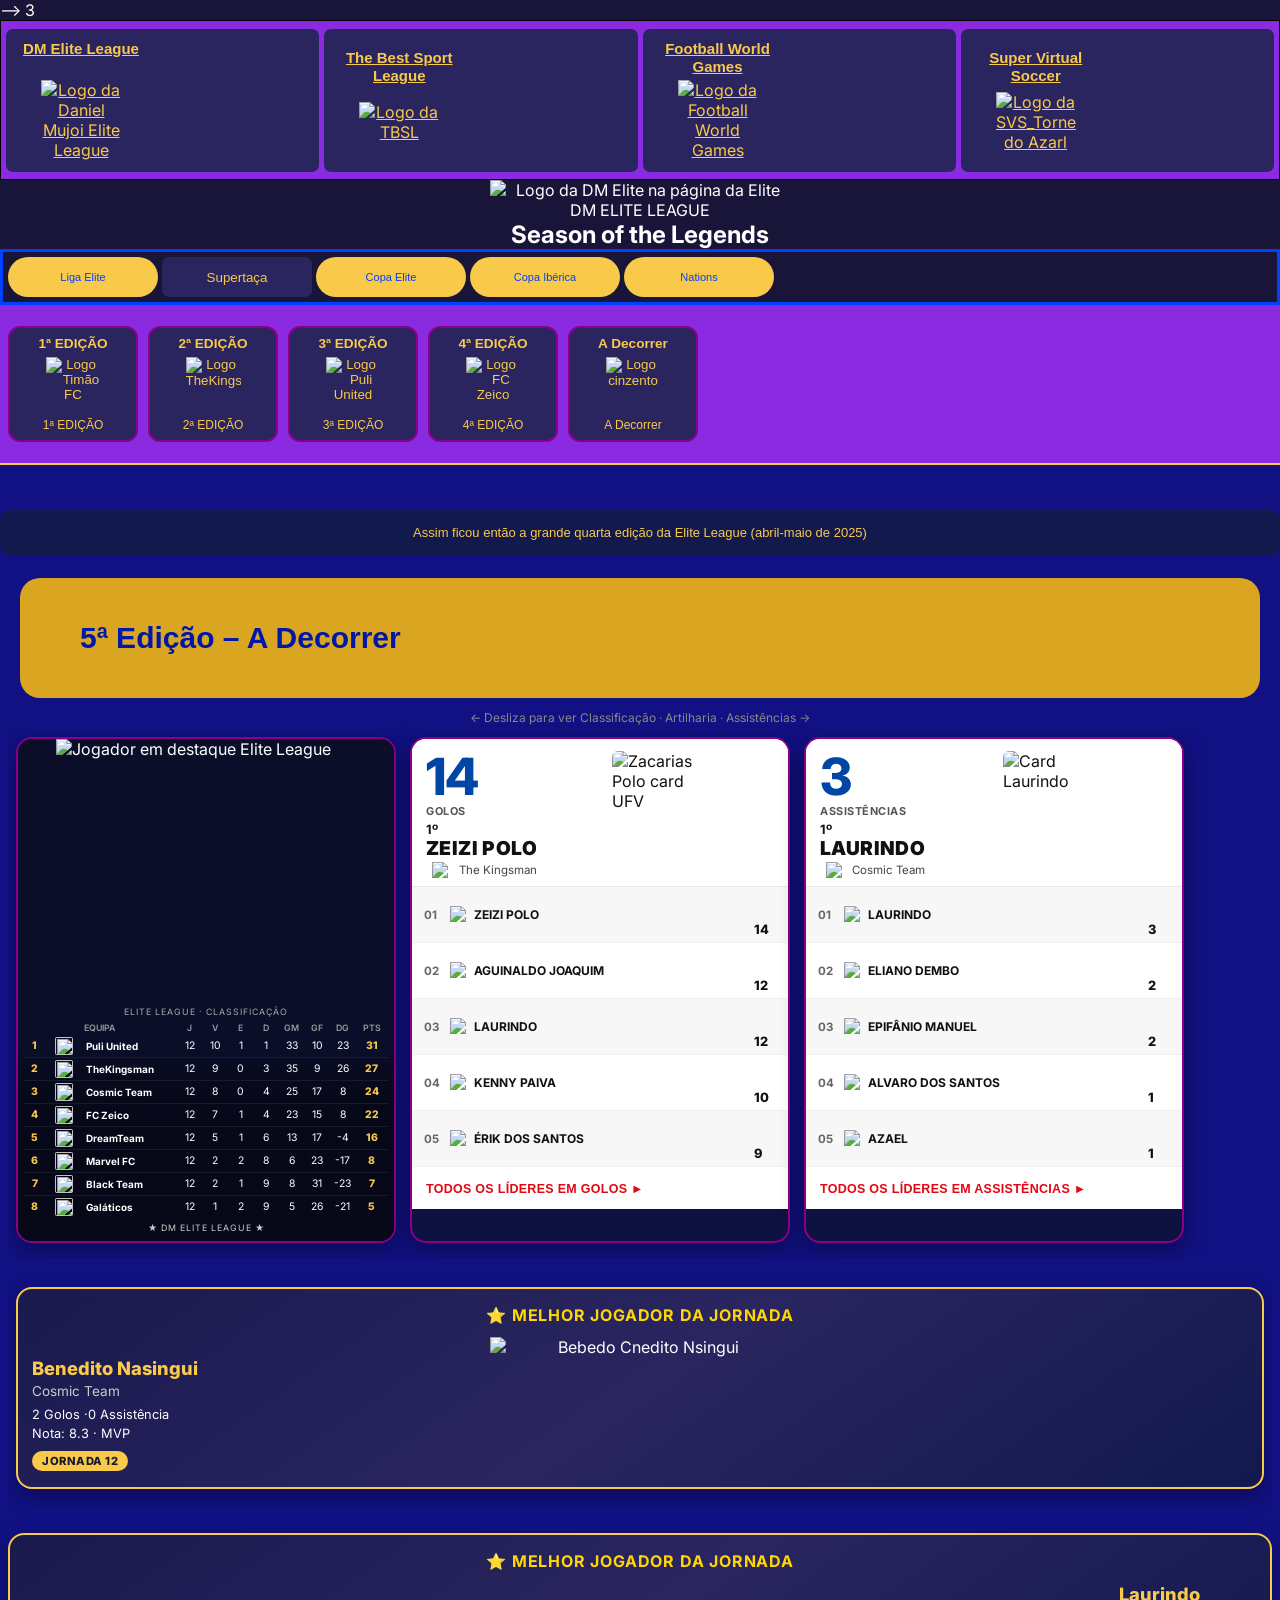
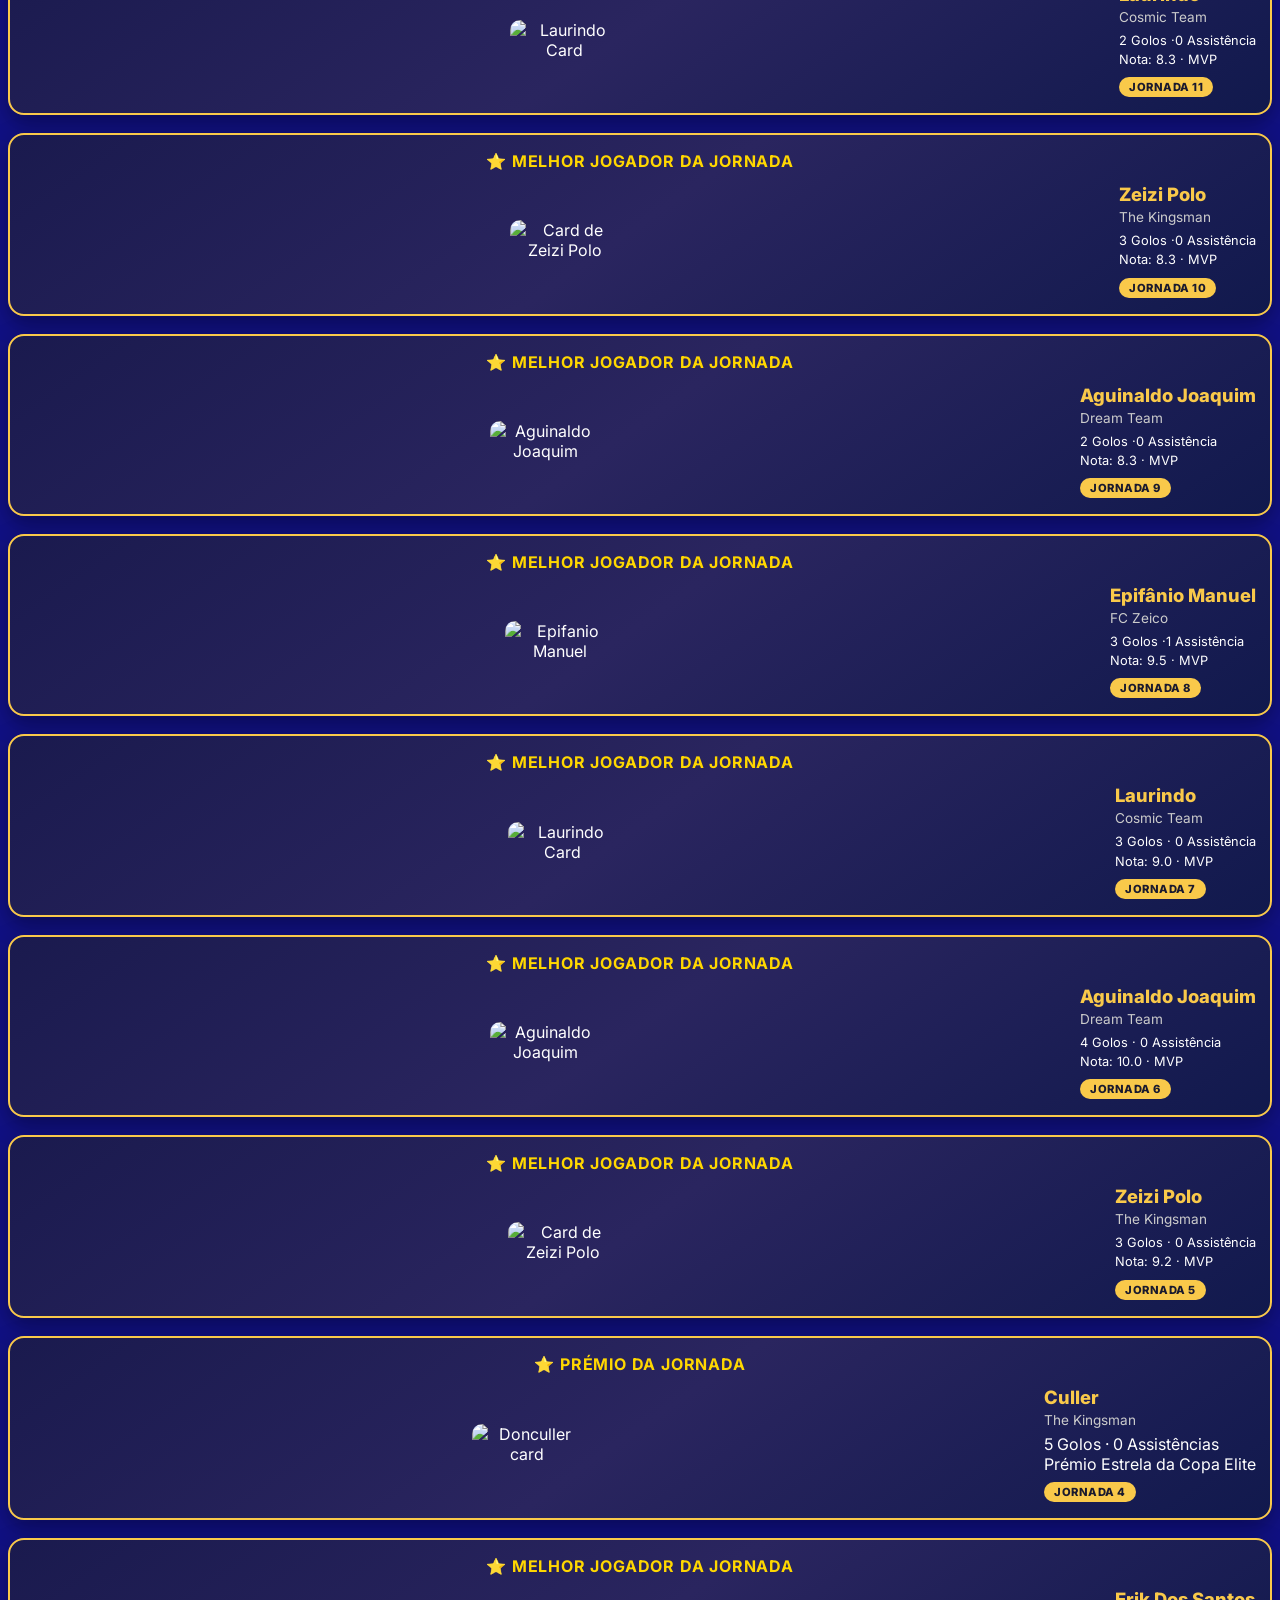
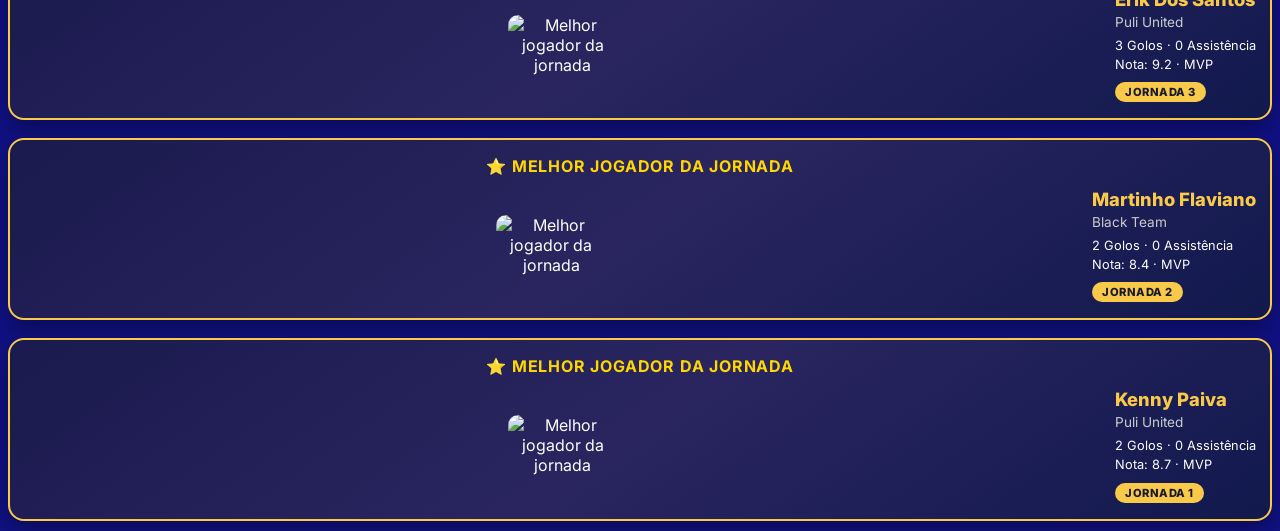
==== commit e2882374: "atualizando a página" ====
--- a/elite.html
+++ b/elite.html
@@ -2966,7 +2966,7 @@
                     alt="Dream Team"><span class="name">Aguinaldo Joaquim</span><span class="goals">12</span></li>
                 <li><span class="pos">03</span><img class="logo"
                     src="https://image.cdn2.seaart.me/2026-06-11/d8lij5de878c73fg37f0/d891b05a-3ee7-4d64-b5d7-dce260fd5d72.png"
-                    alt="Cosmic Team"><span class="name">Laurindo</span><span class="goals">11</span></li>
+                    alt="Cosmic Team"><span class="name">Laurindo</span><span class="goals">12</span></li>
                 <li><span class="pos">04</span><img class="logo"
                     src="https://image.cdn2.seaart.me/2026-09-27/dasok6le878c73bbsekg/7dfb1613-0ed2-4f46-9dc1-26d8c0deaa23_high.webp"
                     alt="Puli United"><span class="name">Kenny Paiva</span><span class="goals">10</span></li>
@@ -2974,13 +2974,12 @@
               src="https://image.cdn2.seaart.me/2026-09-27/dasok6le878c73bbsekg/7dfb1613-0ed2-4f46-9dc1-26d8c0deaa23_high.webp"
                     alt="Puli United"><span class="name">Érik Dos Santos</span><span class="goals">9</span></li>
                 <li class="hidden-scorer"><span class="pos">06</span><img class="logo"
-                    src="https://image.cdn2.seaart.me/2026-06-06/d8i7fjte878c73dm37og/34ee0a83-5278-4acc-be27-18c5b2ea8959.png"
-                    alt="FC Zeico"><span class="name">Epifânio Manuel</span><span class="goals">6</span></li>
+                    src="https://image.cdn2.seaart.me/2026-06-11/d8lij5de878c73fg37f0/d891b05a-3ee7-4d64-b5d7-dce260fd5d72.png"
+                    alt="Cosmic Team"><span class="name">Benedito Nsingui</span><span class="goals">8</span></li>
                 <li class="hidden-scorer"><span class="pos">07</span><img class="logo"
-                src="https://image.cdn2.seaart.me/2026-09-27/dasok6le878c73bbsekg/7dfb1613-0ed2-4f46-9dc1-26d8c0deaa23_high.webp" alt="Puli United"><span class="name">Pedro Chitata</span><span class="goals">6</span></li>
-                <li class="hidden-scorer"><span class="pos">08</span><img class="logo"
-                    src="https://image.cdn2.seaart.me/2026-06-11/d8lij5de878c73fg37f0/d891b05a-3ee7-4d64-b5d7-dce260fd5d72.png"
-                    alt="Cosmic Team"><span class="name">Benedito Nsingui</span><span class="goals">6</span></li>
+                src="https://image.cdn2.seaart.me/2026-06-06/d8i7fjte878c73dm37og/34ee0a83-5278-4acc-be27-18c5b2ea8959.png" alt="FC Zeico"><span class="name">Epifânio Manuel</span><span class="goals">7</span></li>
+                <li class="hidden-scorer"><span class="pos">08</span><img class="logo" src="https://image.cdn2.seaart.me/2026-09-27/dasok6le878c73bbsekg/7dfb1613-0ed2-4f46-9dc1-26d8c0deaa23_high.webp">
+                    alt="Cosmic Team"><span class="name">Pedro Chitata</span><span class="goals">6</span></li>
                 <li class="hidden-scorer"><span class="pos">09</span><img class="logo"
                     src="https://image.cdn2.seaart.me/2026-06-06/d8i7fjte878c73dm37og/34ee0a83-5278-4acc-be27-18c5b2ea8959.png"
                     alt="Zeico"><span class="name">Anderson</span><span class="goals">5</span></li>
@@ -3069,6 +3068,17 @@
         </div>
 
         <div class="liga-awards">
+        <div class="melhor-jornada">
+        <h3>⭐ Melhor Jogador da Jornada</h3>
+        <img src="https://image.cdn2.seaart.me/upload/static/20261005/435b3608916d4cb42f8ca3ecde3dcad9_high.webp" alt="Bebedo Cnedito  Nsingui">
+        <div class="mj-info">
+        <div class="mj-name">Benedito Nasingui</div>
+        <div class="mj-team">Cosmic Team</div>
+        <div class="mj-stats">2 Golos ·0 Assistência<br>Nota: 8.3 · MVP</div>
+        <span class="mj-badge">JORNADA 12</span>
+</div>
+</div>
+</div>
         <div class="melhor-jornada">
         <h3>⭐ Melhor Jogador da Jornada</h3>
         <div class="mj-card">
@@ -5296,14 +5306,14 @@
 
     /* 5ª Edição: classificação automática */
     const elite5Teams = [
-      {equipa: "Black Team", logo: "https://image.cdn2.seaart.me/2026-09-24/daqci45e878c73fb9ihg/8b1dc86d-71ae-44df-91dc-8bc508b7e297_high.webp", j: 11, v: 2, e: 1, d: 8, gm: 8, gs: 28, },
-      {equipa: "TheKingsman", logo: "https://image.cdn2.seaart.me/2026-06-11/d8lc8kde878c73bgm650/bb46c5dc-ae88-4aa7-8dcf-6971cd0fff1b.png", j: 11, v: 8, e: 0, d: 3, gm: 32, gs: 9, },
-      {equipa: "FC Zeico", logo: "https://image.cdn2.seaart.me/2026-06-06/d8i7fjte878c73dm37og/34ee0a83-5278-4acc-be27-18c5b2ea8959.png", j: 11, v: 6, e: 1, d: 4, gm: 22, gs: 15, },
-      {equipa: "Puli United", logo: "https://image.cdn2.seaart.me/2026-06-09/d8k9kile878c73ej50p0/f9c1359c-511a-4aff-949f-4a935618c33d.png", j: 11, v: 9, e: 1, d: 1, gm: 30, gs: 10, },
-      {equipa: "Cosmic Team", logo: "https://image.cdn2.seaart.me/2026-06-11/d8lij5de878c73fg37f0/d891b05a-3ee7-4d64-b5d7-dce260fd5d72.png", j: 11, v: 7, e: 0, d: 4, gm: 22, gs: 16, },
-      {equipa: "DreamTeam", logo: "https://image.cdn2.seaart.me/2026-06-11/d8liskte878c73fgrmmg/38ba98d0-6c44-4d87-abd9-fd5a74ca8580.png", j: 11, v: 5, e: 1, d: 5, gm: 13, gs: 14, },
-      {equipa: "Marvel FC", logo: "https://image.cdn2.seaart.me/upload/static/20260926/89fabb2779bd86fb197445c67e206083_high.webp", j: 11, v: 2, e: 2, d: 7, gm: 6, gs: 22, },
-      {equipa: "Galáticos", logo: "https://image.cdn2.seaart.me/2026-09-26/darmgsde878c73fp02m0/6f48206e-8e21-454e-97fb-ceb5182a0f09_high.webp", j: 11, v: 1, e: 2, d: 8, gm: 3, gs: 20, }
+      {equipa: "Black Team", logo: "https://image.cdn2.seaart.me/2026-09-24/daqci45e878c73fb9ihg/8b1dc86d-71ae-44df-91dc-8bc508b7e297_high.webp", j: 12, v: 2, e: 1, d: 9, gm: 8, gs: 31, },
+      {equipa: "TheKingsman", logo: "https://image.cdn2.seaart.me/2026-06-11/d8lc8kde878c73bgm650/bb46c5dc-ae88-4aa7-8dcf-6971cd0fff1b.png", j: 12, v: 9, e: 0, d: 3, gm: 35, gs: 9, },
+      {equipa: "FC Zeico", logo: "https://image.cdn2.seaart.me/2026-06-06/d8i7fjte878c73dm37og/34ee0a83-5278-4acc-be27-18c5b2ea8959.png", j: 12, v: 7, e: 1, d: 4, gm: 23, gs: 15, },
+      {equipa: "Puli United", logo: "https://image.cdn2.seaart.me/2026-06-09/d8k9kile878c73ej50p0/f9c1359c-511a-4aff-949f-4a935618c33d.png", j: 12, v: 10, e: 1, d: 1, gm: 33, gs: 10, },
+      {equipa: "Cosmic Team", logo: "https://image.cdn2.seaart.me/2026-06-11/d8lij5de878c73fg37f0/d891b05a-3ee7-4d64-b5d7-dce260fd5d72.png", j: 12, v: 8, e: 0, d: 4, gm: 25, gs: 17, },
+      {equipa: "DreamTeam", logo: "https://image.cdn2.seaart.me/2026-06-11/d8liskte878c73fgrmmg/38ba98d0-6c44-4d87-abd9-fd5a74ca8580.png", j: 12, v: 5, e: 1, d: 6, gm: 13, gs: 17, },
+      {equipa: "Marvel FC", logo: "https://image.cdn2.seaart.me/upload/static/20260926/89fabb2779bd86fb197445c67e206083_high.webp", j: 12, v: 2, e: 2, d: 8, gm: 6, gs: 23, },
+      {equipa: "Galáticos", logo: "https://image.cdn2.seaart.me/2026-09-26/darmgsde878c73fp02m0/6f48206e-8e21-454e-97fb-ceb5182a0f09_high.webp", j: 12, v: 1, e: 2, d: 9, gm: 5, gs: 26, }
     ];
 
     function calcPts(t) {return t.v * 3 + t.e;}
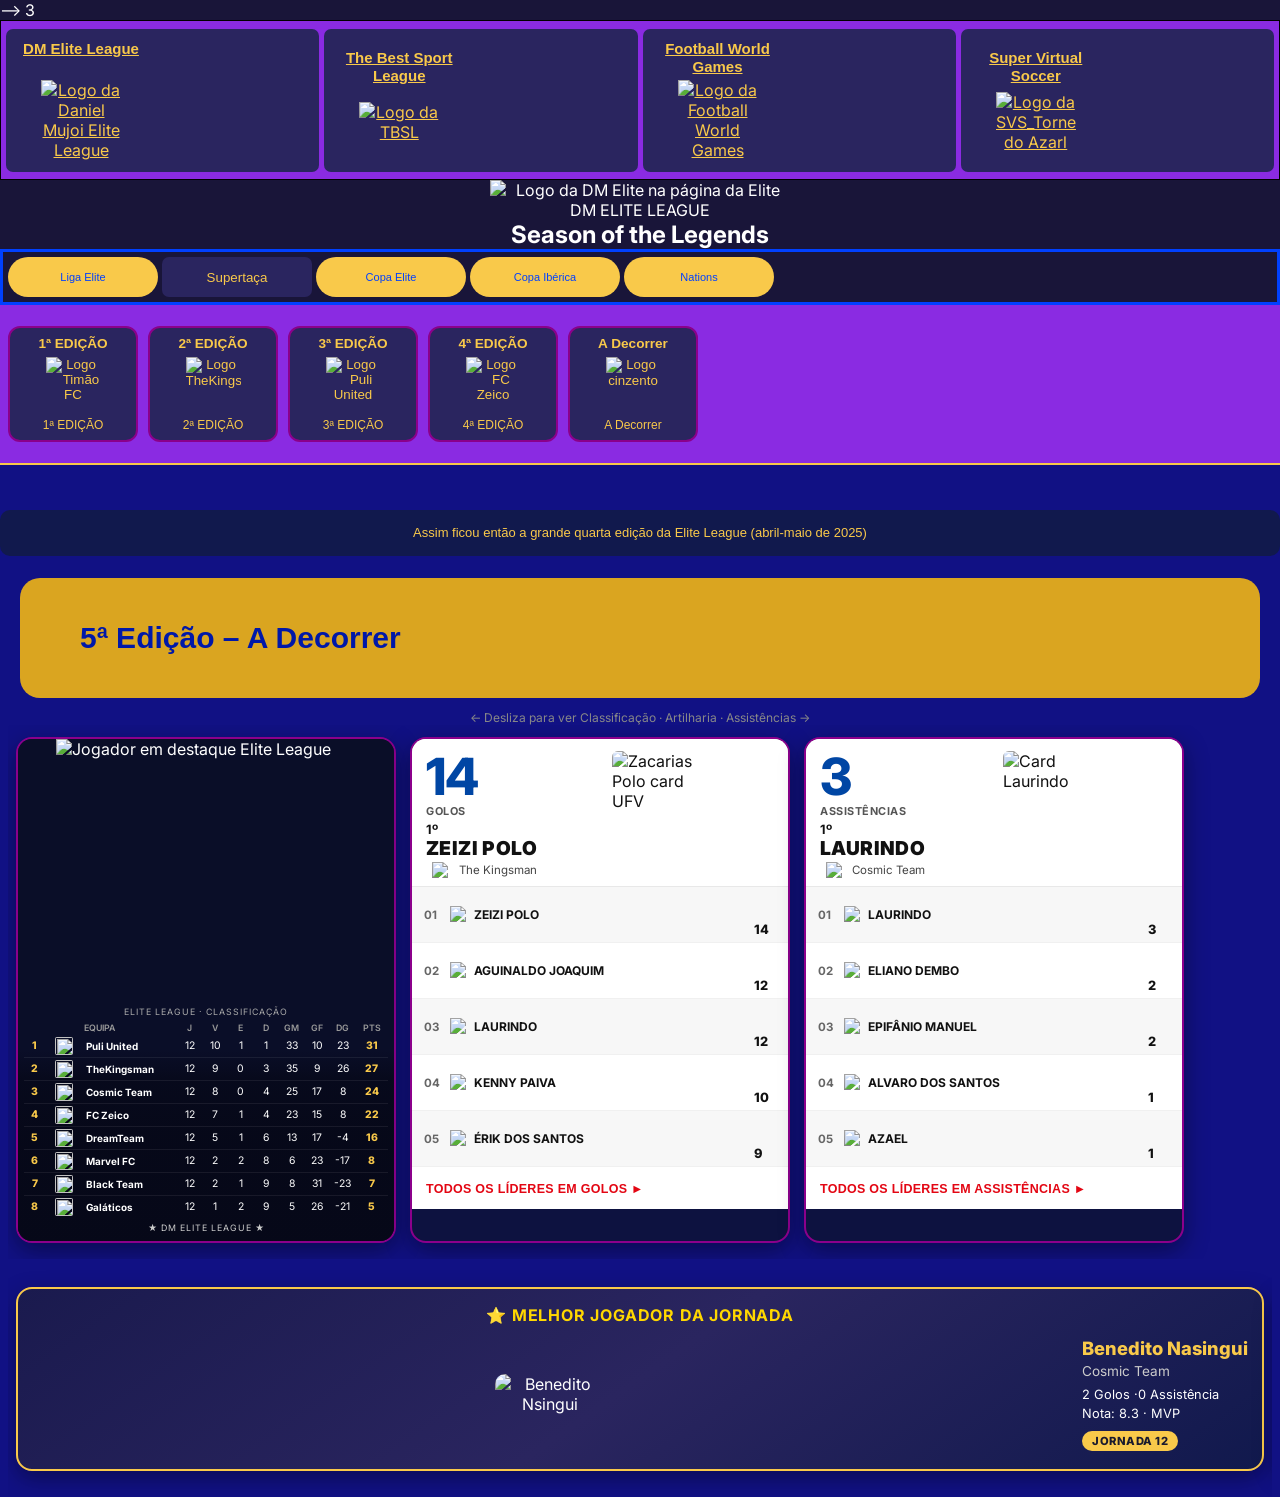
==== commit d48a17ee: "retificando os erros" ====
--- a/elite.html
+++ b/elite.html
@@ -3070,15 +3070,16 @@
         <div class="liga-awards">
         <div class="melhor-jornada">
         <h3>⭐ Melhor Jogador da Jornada</h3>
-        <img src="https://image.cdn2.seaart.me/upload/static/20261005/435b3608916d4cb42f8ca3ecde3dcad9_high.webp" alt="Bebedo Cnedito  Nsingui">
+        <div class="mj-card">
+        <img src="https://image.cdn2.seaart.me/upload/static/20261005/435b3608916d4cb42f8ca3ecde3dcad9_high.webp" alt="Benedito  Nsingui">
         <div class="mj-info">
         <div class="mj-name">Benedito Nasingui</div>
         <div class="mj-team">Cosmic Team</div>
         <div class="mj-stats">2 Golos ·0 Assistência<br>Nota: 8.3 · MVP</div>
         <span class="mj-badge">JORNADA 12</span>
-</div>
-</div>
-</div>
+         </div>
+         </div>
+         </div>
         <div class="melhor-jornada">
         <h3>⭐ Melhor Jogador da Jornada</h3>
         <div class="mj-card">
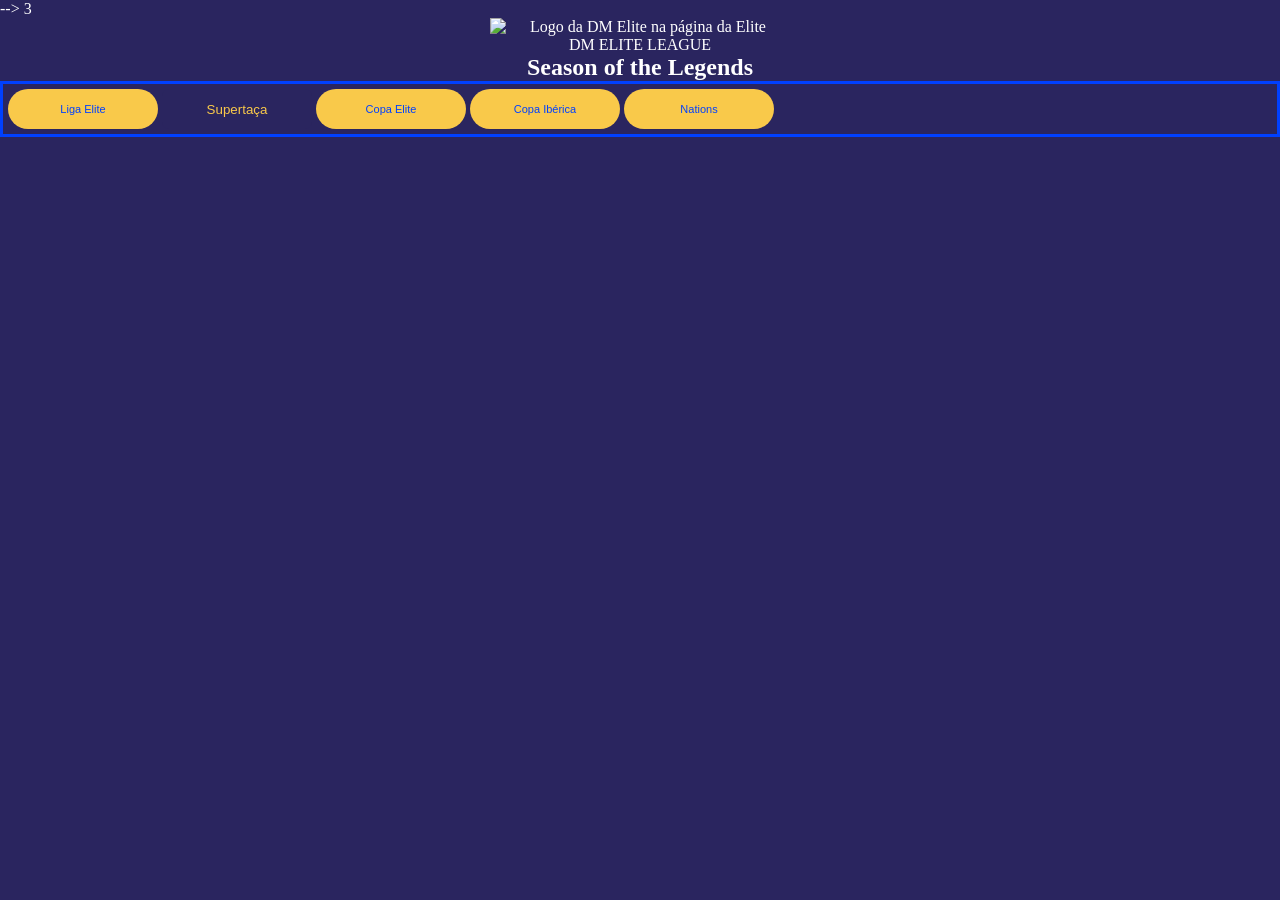
==== commit 223f2fc3: "atualizando a página" ====
--- a/elite.html
+++ b/elite.html
@@ -2965,26 +2965,61 @@
                     src="https://image.cdn2.seaart.me/2026-06-11/d8liskte878c73fgrmmg/38ba98d0-6c44-4d87-abd9-fd5a74ca8580.png"
                     alt="Dream Team"><span class="name">Aguinaldo Joaquim</span><span class="goals">12</span></li>
                 <li><span class="pos">03</span><img class="logo"
+<<<<<<< HEAD
+                    src="https://image.cdn2.seaart.me/2026-09-27/dasok6le878c73bbsekg/7dfb1613-0ed2-4f46-9dc1-26d8c0deaa23_high.webp"
+                    alt="Puli United"><span class="name">Érik Dos Santos</span><span class="goals">9</span></li>
+=======
                     src="https://image.cdn2.seaart.me/2026-06-11/d8lij5de878c73fg37f0/d891b05a-3ee7-4d64-b5d7-dce260fd5d72.png"
                     alt="Cosmic Team"><span class="name">Laurindo</span><span class="goals">12</span></li>
+>>>>>>> d48a17ee1d3ff22b155838eee14b9507314ffda8
                 <li><span class="pos">04</span><img class="logo"
+<<<<<<< HEAD
+                    src="https://image.cdn2.seaart.me/2026-06-11/d8liskte878c73fgrmmg/38ba98d0-6c44-4d87-abd9-fd5a74ca8580.png"
+                    alt="Dream team"><span class="name">Aguinaldo Joaquim</span><span class="goals">9</span></li>
+=======
                     src="https://image.cdn2.seaart.me/2026-09-27/dasok6le878c73bbsekg/7dfb1613-0ed2-4f46-9dc1-26d8c0deaa23_high.webp"
                     alt="Puli United"><span class="name">Kenny Paiva</span><span class="goals">10</span></li>
+>>>>>>> d48a17ee1d3ff22b155838eee14b9507314ffda8
                 <li><span class="pos">05</span><img class="logo"
               src="https://image.cdn2.seaart.me/2026-09-27/dasok6le878c73bbsekg/7dfb1613-0ed2-4f46-9dc1-26d8c0deaa23_high.webp"
+<<<<<<< HEAD
+                    alt="Puli United"><span class="name">Kenny Paiva</span><span class="goals">8</span></li>
+=======
                     alt="Puli United"><span class="name">Érik Dos Santos</span><span class="goals">9</span></li>
+>>>>>>> d48a17ee1d3ff22b155838eee14b9507314ffda8
                 <li class="hidden-scorer"><span class="pos">06</span><img class="logo"
+<<<<<<< HEAD
+                    src="https://image.cdn2.seaart.me/2026-06-06/d8i7fjte878c73dm37og/34ee0a83-5278-4acc-be27-18c5b2ea8959.png"
+                    alt="FC Zeico"><span class="name">Epifânio Manuel</span><span class="goals">8</span></li>
+                <li class="hidden-scorer"><span class="pos">07</span><img class="logo"
+                    src="https://image.cdn2.seaart.me/2026-06-11/d8lij5de878c73fg37f0/d891b05a-3ee7-4d64-b5d7-dce260fd5d72.png"
+                    alt="Cosmic logo"><span class="name">Benedito Nsingui</span><span class="goals">6</span></li>
+                <li class="hidden-scorer"><span class="pos">08</span><img class="logo"
+                    src="https://image.cdn2.seaart.me/2026-06-11/d8lc8kde878c73bgm650/bb46c5dc-ae88-4aa7-8dcf-6971cd0fff1b.png"
+                    alt="The Kingsman"><span class="name">Donculler</span><span class="goals">5</span></li>
+=======
                     src="https://image.cdn2.seaart.me/2026-06-11/d8lij5de878c73fg37f0/d891b05a-3ee7-4d64-b5d7-dce260fd5d72.png"
                     alt="Cosmic Team"><span class="name">Benedito Nsingui</span><span class="goals">8</span></li>
                 <li class="hidden-scorer"><span class="pos">07</span><img class="logo"
                 src="https://image.cdn2.seaart.me/2026-06-06/d8i7fjte878c73dm37og/34ee0a83-5278-4acc-be27-18c5b2ea8959.png" alt="FC Zeico"><span class="name">Epifânio Manuel</span><span class="goals">7</span></li>
                 <li class="hidden-scorer"><span class="pos">08</span><img class="logo" src="https://image.cdn2.seaart.me/2026-09-27/dasok6le878c73bbsekg/7dfb1613-0ed2-4f46-9dc1-26d8c0deaa23_high.webp">
                     alt="Cosmic Team"><span class="name">Pedro Chitata</span><span class="goals">6</span></li>
+>>>>>>> d48a17ee1d3ff22b155838eee14b9507314ffda8
                 <li class="hidden-scorer"><span class="pos">09</span><img class="logo"
                     src="https://image.cdn2.seaart.me/2026-06-06/d8i7fjte878c73dm37og/34ee0a83-5278-4acc-be27-18c5b2ea8959.png"
                     alt="Zeico"><span class="name">Anderson</span><span class="goals">5</span></li>
                     <li class="hidden-scorer"><span class="pos">10</span><img class="logo" src="https://image.cdn2.seaart.me/upload/static/20260926/89fabb2779bd86fb197445c67e206083_high.webp" alt="Marvel FC"><span class="name">Marcio Samuel</span><span class="goals">5</span></li>
                 <li class="hidden-scorer"><span class="pos">11</span><img class="logo"
+<<<<<<< HEAD
+                    src="https://image.cdn2.seaart.me/2026-06-06/d8i7fjte878c73dm37og/34ee0a83-5278-4acc-be27-18c5b2ea8959.png"
+                    alt="FC Zeico"><span class="name">Azael</span><span class="goals">4</span></li>
+                <li class="hidden-scorer"><span class="pos">12</span><img class="logo" src="https://image.cdn2.seaart.me/2026-09-27/dasok6le878c73bbsekg/7dfb1613-0ed2-4f46-9dc1-26d8c0deaa23_high.webp" alt=""><span class="name">Ivandro Barros</span><span class="goals">4</span></li>
+                <li class="hidden-scorer"><span class="pos">13</span><img class="logo" src="https://image.cdn2.seaart.me/2026-09-24/daqci45e878c73fb9ihg/8b1dc86d-71ae-44df-91dc-8bc508b7e297_high.webp" alt=""><span class="name">Martinho Flaviano</span><span class="goals">4</span></li>
+                <li class="hidden-scorer"><span class="pos">14</span><img class="logo" src="https://image.cdn2.seaart.me/2026-06-11/d8lc8kde878c73bgm650/bb46c5dc-ae88-4aa7-8dcf-6971cd0fff1b.png" alt="THe Kingsman"><span class="name">Manuel Matondo</span><span class="goals">3</span></li>
+                <li class="hidden-scorer"><span class="pos">15</span><img class="logo" src="https://image.cdn2.seaart.me/2026-09-26/darmgsde878c73fp02m0/6f48206e-8e21-454e-97fb-ceb5182a0f09_high.webp" alt=""><span class="name">Jeovani Cosme</span><span class="goals">3</span></li>
+                <li class="hidden-scorer"><span class="pos">16</span><img class="logo" src="https://image.cdn2.seaart.me/2026-09-27/dasok6le878c73bbsekg/7dfb1613-0ed2-4f46-9dc1-26d8c0deaa23_high.webp" alt=""><span class="name">Pedro Chitata</span><span class="goals">3</span></li>
+                <li class="hidden-scorer"><span class="pos">17</span><img class="logo" src="https://image.cdn2.seaart.me/2026-06-11/d8lij5de878c73fg37f0/d891b05a-3ee7-4d64-b5d7-dce260fd5d72.png" alt=""><span class="name">Ery de Carvalho</span><span class="goals">3</span></li>
+=======
                     src="https://image.cdn2.seaart.me/2026-06-11/d8lc8kde878c73bgm650/bb46c5dc-ae88-4aa7-8dcf-6971cd0fff1b.png"
                     alt="The Kingsman"><span class="name">Donculler</span><span class="goals">5</span></li>
                 <li class="hidden-scorer"><span class="pos">12</span><img class="logo" src="https://image.cdn2.seaart.me/2026-09-24/daqci45e878c73fb9ihg/8b1dc86d-71ae-44df-91dc-8bc508b7e297_high.webp" alt=""><span class="name">Martinho Flaviano</span><span class="goals">4</span></li>
@@ -2993,6 +3028,7 @@
                 <li class="hidden-scorer"><span class="pos">15</span><img class="logo" src="https://image.cdn2.seaart.me/2026-09-26/darmgsde878c73fp02m0/6f48206e-8e21-454e-97fb-ceb5182a0f09_high.webp" alt=""><span class="name">Jeovani Cosme</span><span class="goals">3</span></li>
                 <li class="hidden-scorer"><span class="pos">16</span><img class="logo" src="https://image.cdn2.seaart.me/2026-09-27/dasok6le878c73bbsekg/7dfb1613-0ed2-4f46-9dc1-26d8c0deaa23_high.webp" alt=""><span class="name">Ivandro Barros</span><span class="goals">3</span></li>
                 <li class="hidden-scorer"><span class="pos">18</span><img class="logo" src="https://image.cdn2.seaart.me/2026-06-11/d8lij5de878c73fg37f0/d891b05a-3ee7-4d64-b5d7-dce260fd5d72.png" alt=""><span class="name">Ery de Carvalho</span><span class="goals">3</span></li>
+>>>>>>> d48a17ee1d3ff22b155838eee14b9507314ffda8
                 <li class="hidden-scorer"><span class="pos">18</span><img class="logo" src="https://image.cdn2.seaart.me/2026-06-11/d8lc8kde878c73bgm650/bb46c5dc-ae88-4aa7-8dcf-6971cd0fff1b.png" alt=""><span class="name">Katendi Inácio</span><span class="goals">2</span></li>   
                 <li class="hidden-scorer"><span class="pos">19</span><img class="logo" src="https://image.cdn2.seaart.me/2026-06-11/d8liskte878c73fgrmmg/38ba98d0-6c44-4d87-abd9-fd5a74ca8580.png" alt=""><span class="name">Gabriela Sousa</span><span class="goals">2</span></li>
                 <li class="hidden-scorer"><span class="pos">20</span><img class="logo" src="https://image.cdn2.seaart.me/2026-09-27/dasok6le878c73bbsekg/7dfb1613-0ed2-4f46-9dc1-26d8c0deaa23_high.webp" alt=""><span class="name">Eliano Dembo</span><span class="goals">2</span></li>
@@ -3033,30 +3069,38 @@
                     alt="Cosmic Team"><span class="name">Laurindo</span><span class="goals">3</span></li>
                 <li><span class="pos">02</span><img class="logo"
                     src="https://image.cdn2.seaart.me/2026-09-27/dasok6le878c73bbsekg/7dfb1613-0ed2-4f46-9dc1-26d8c0deaa23_high.webp"
-                    alt="Puli United"><span class="name">Eliano Dembo</span><span class="goals">2</span></li>
+                    alt="Puli United"> <span class="name">Eliano Dembo</span><span class="goals">2</span></li>
                 <li><span class="pos">03</span><img class="logo"
                     src="https://image.cdn2.seaart.me/2026-06-06/d8i7fjte878c73dm37og/34ee0a83-5278-4acc-be27-18c5b2ea8959.png"
                     alt="FC Zeico logo"><span class="name">Epifânio Manuel</span><span class="goals">2</span></li>
-                <li><span class="pos">04</span><img class="logo"
+                <li><span class="pos">04</span><img class="logo" src="https://image.cdn2.seaart.me/2026-09-27/dasok6le878c73bbsekg/7dfb1613-0ed2-4f46-9dc1-26d8c0deaa23_high.webp" alt="Puli United">
+                <span class="name">Ivandro Barros</span><span class="goals">2</span></li>
+                <li><span class="pos">05</span><img class="logo"
                     src="https://image.cdn2.seaart.me/2026-06-11/d8lij5de878c73fg37f0/d891b05a-3ee7-4d64-b5d7-dce260fd5d72.png"
                     alt="Cosmic Team"><span class="name">Alvaro dos Santos</span><span class="goals">1</span></li>
-                <li><span class="pos">05</span><img class="logo"
+                <li><span class="pos">06</span><img class="logo"
                     src="https://image.cdn2.seaart.me/2026-06-06/d8i7fjte878c73dm37og/34ee0a83-5278-4acc-be27-18c5b2ea8959.png"
                     alt="Puli"><span class="name">Azael</span><span class="goals">1</span></li>
-                <li class="hidden-scorer"><span class="pos">06</span><img class="logo"
+                <li class="hidden-scorer"><span class="pos">07</span><img class="logo"
                     src="https://image.cdn2.seaart.me/2026-06-11/d8lc8kde878c73bgm650/bb46c5dc-ae88-4aa7-8dcf-6971cd0fff1b.png"
                     alt=""><span class="name">Manuel Matondo</span><span class="goals">1</span></li>
-                <li class="hidden-scorer"><span class="pos">07</span><img class="logo"
+                <li class="hidden-scorer"><span class="pos">08</span><img class="logo"
                     src="https://image.cdn2.seaart.me/2026-06-11/d8lij5de878c73fg37f0/d891b05a-3ee7-4d64-b5d7-dce260fd5d72.png"
                     alt="Cosmic Team"><span class="name">Ery de Carvalho</span><span class="goals">1</span></li>
-                <li class="hidden-scorer"><span class="pos">08</span><img class="logo"
+                <li class="hidden-scorer"><span class="pos">09</span><img class="logo"
                     src="https://image.cdn2.seaart.me/2026-06-06/d8i7fjte878c73dm37og/34ee0a83-5278-4acc-be27-18c5b2ea8959.png"
                     alt=""><span class="name">ANDERSON</span><span class="goals">1</span></li>
-                <li class="hidden-scorer"><span class="pos">09</span><img class="logo"
+                <li class="hidden-scorer"><span class="pos">10</span><img class="logo"
                     src="https://image.cdn2.seaart.me/2026-06-11/d8lc8kde878c73bgm650/bb46c5dc-ae88-4aa7-8dcf-6971cd0fff1b.png"
                     alt="Kingsman"><span class="name">Katendi Inácio</span><span class="goals">1</span></li>
+<<<<<<< HEAD
+                <li class="hidden-scorer"><span class="pos">11</span><img class="logo"
+                    src="https://image.cdn2.seaart.me/2026-09-27/dasok6le878c73bbsekg/7dfb1613-0ed2-4f46-9dc1-26d8c0deaa23_high.webp"
+                    alt="Puli United"><span class="name">Pedro Chitata</span><span class="goals">1</span></li>
+=======
                 <li class="hidden-scorer"><span class="pos">10</span><img class="logo" src="https://image.cdn2.seaart.me/2026-09-27/dasok6le878c73bbsekg/7dfb1613-0ed2-4f46-9dc1-26d8c0deaa23_high.webp"  alt="Puli United"><span class="name">Pedro Chitata</span><span class="goals">1</span></li>
                 <li class="hidden-scorer"><span class="pos">11</span><img class="logo" src="https://image.cdn2.seaart.me/2026-09-27/dasok6le878c73bbsekg/7dfb1613-0ed2-4f46-9dc1-26d8c0deaa23_high.webp"  alt="Puli United"><span class="name">Kenny Paiva</span><span class="goals">1</span></li>         
+>>>>>>> d48a17ee1d3ff22b155838eee14b9507314ffda8
               </ul>
               <div class="laliga-footer">
                 <button type="button" class="btn-todos" id="btn-assists-elite5" onclick="toggleAssistsElite5()">Todos os
@@ -3068,6 +3112,17 @@
         </div>
 
         <div class="liga-awards">
+         <div class="melhor-jornada">
+        <h3>⭐ Melhor Jogador da Jornada</h3>
+        <img src="https://image.cdn2.seaart.me/2026-09-30/dauggdde878c73emjs70/174d8176-e027-4800-a655-30d6c6c51bcf_high.webp" alt="Zeizi Polo card UFV july">
+        <div class="mj-info">
+        <div class="mj-name">Zeizi Polo</div>
+        <div class="mj-team">The Kingsman</div>
+        <div class="mj-stats">3 Golos ·0 Assistência<br>Nota: 8.8 · MVP</div>
+        <span class="mj-badge">JORNADA 10</span>
+        </div>
+        </div>
+        </div>
         <div class="melhor-jornada">
         <h3>⭐ Melhor Jogador da Jornada</h3>
         <div class="mj-card">
@@ -4009,7 +4064,7 @@
             <div class="laliga-scorers">
               <div class="laliga-header">
                 <div>
-                  <div class="laliga-goals-big">11</div>
+                  <div class="laliga-goals-big">12</div>
                   <div class="laliga-label">Golos</div>
                   <div class="laliga-rank">1º</div>
                   <div class="laliga-name">Gabriela Sousa</div>
@@ -4020,42 +4075,53 @@
                     <span>Dream Team</span>
                   </div>
                 </div>
+<<<<<<< HEAD
+                <img class="laliga-card" src="https://image.cdn2.seaart.me/upload/static/20261022/94f64398dfd94fd3a9f015bd0d65cf47_high.webp" alt="GS">
+=======
                 <img class="laliga-card"
                   src="https://image.cdn2.seaart.me/upload/static/20261022/94f64398dfd94fd3a9f015bd0d65cf47_high.webp"
-                  alt="Gabriela Sousa card">
+                  alt="Gabriela Sousa card">>>>>>>> d48a17ee1d3ff22b155838eee14b9507314ffda8
               </div>
               <ul class="laliga-list" id="scorers-iberica5">
                 <li><span class="pos">01</span><img class="logo"
+<<<<<<< HEAD
+                    src="https://image.cdn2.seaart.me/2026-06-11/d8liskte878c73fgrmmg/38ba98d0-6c44-4d87-abd9-fd5a74ca8580.png"
+                    alt="Dream Team FC logo UFV Elite Season"><span class="name">Gabriela Sousa</span><span class="goals">12</span></li>
+                <li><span class="pos">02</span><img class="logo"
+                    src="https://image.cdn2.seaart.me/2026-06-11/d8lc8kde878c73bgm650/bb46c5dc-ae88-4aa7-8dcf-6971cd0fff1b.png"
+                    alt="Kingsman"><span class="name">Zeizi Polo</span><span class="goals">11</span></li>
+=======
                     src="https://image.cdn2.seaart.me/2026-06-11/d8liskte878c73fgrmmg/38ba98d0-6c44-4d87-abd9-fd5a74ca8580.png"
                     alt="Dream Team"><span class="name">Gabriela Sousa</span><span class="goals">11</span></li>
                 <li><span class="pos">02</span><img class="logo"
                     src="https://image.cdn2.seaart.me/2026-06-11/d8lc8kde878c73bgm650/bb46c5dc-ae88-4aa7-8dcf-6971cd0fff1b.png"
                     alt="The Kingsman"><span class="name">Zeizi Polo</span><span class="goals">11</span></li>
+>>>>>>> d48a17ee1d3ff22b155838eee14b9507314ffda8
                 <li><span class="pos">03</span><img class="logo"
-                    src="https://image.cdn2.seaart.me/2026-09-26/darmgsde878c73fp02m0/6f48206e-8e21-454e-97fb-ceb5182a0f09_high.webp"
-                    alt="Galáticos"><span class="name">Jeovani Cosme</span><span class="goals">7</span></li>
+                    src="https://image.cdn2.seaart.me/2026-09-27/dasok6le878c73bbsekg/7dfb1613-0ed2-4f46-9dc1-26d8c0deaa23_high.webp"
+                    alt="Puli United"><span class="name">Kenny Paiva</span><span class="goals">11</span></li>
                 <li><span class="pos">04</span><img class="logo"
                     src="https://image.cdn2.seaart.me/2026-06-11/d8lij5de878c73fg37f0/d891b05a-3ee7-4d64-b5d7-dce260fd5d72.png"
-                    alt="Cosmic logo"><span class="name">Laurindo </span><span class="goals">6</span></li>
+                    alt="Cosmic logo"><span class="name">Laurindo</span><span class="goals">7</span></li>
                 <li><span class="pos">05</span><img class="logo"
-                    src="https://image.cdn2.seaart.me/2026-09-27/dasok6le878c73bbsekg/7dfb1613-0ed2-4f46-9dc1-26d8c0deaa23_high.webp"
-                    alt="Puli United"><span class="name">Kenny Paiva</span><span class="goals">5</span></li>
-                <li class="hidden-scorer"><span class="pos">06</span><img class="logo" src="https://image.cdn2.seaart.me/2026-09-27/dasok6le878c73bbsekg/7dfb1613-0ed2-4f46-9dc1-26d8c0deaa23_high.webp" alt=""><span class="name">Pedro Chitata</span><span class="goals">5</span></li>
-                <li class="hidden-scorer"><span class="pos">09</span><img class="logo" src="https://image.cdn2.seaart.me/2026-06-11/d8liskte878c73fgrmmg/38ba98d0-6c44-4d87-abd9-fd5a74ca8580.png" alt="Dream Team"><span class="name">Aguinaldo Joaquim</span><span class="goals">5</span></li>
-                <li class="hidden-scorer"><span class="pos">06</span><img class="logo" src="https://image.cdn2.seaart.me/2026-06-11/d8lij5de878c73fg37f0/d891b05a-3ee7-4d64-b5d7-dce260fd5d72.png" alt="Cosmic Team"><span class="name">Benedito Nsingui</span><span class="goals">4</span></li>
-                <li class="hidden-scorer"><span class="pos">06</span><img class="logo" src="https://image.cdn2.seaart.me/2026-06-11/d8lij5de878c73fg37f0/d891b05a-3ee7-4d64-b5d7-dce260fd5d72.png" alt="Cosmic Team"><span class="name">Ery de Carvalho</span><span class="goals">4</span></li>      
-                <li class="hidden-scorer"><span class="pos">07</span><img class="logo" src="https://image.cdn2.seaart.me/2026-06-06/d8i7fjte878c73dm37og/34ee0a83-5278-4acc-be27-18c5b2ea8959.png" alt="Zeico fc Logo"><span class="name">ANDERSON</span><span class="goals">3</span></li>
-                <li class="hidden-scorer"><span class="pos">08</span><img class="logo" src="https://image.cdn2.seaart.me/2026-06-06/d8i7fjte878c73dm37og/34ee0a83-5278-4acc-be27-18c5b2ea8959.png" alt="Zeico"><span class="name">André Miguel</span><span class="goals">3</span></li>
-                <li class="hidden-scorer"><span class="pos">10</span><img class="logo" src="https://image.cdn2.seaart.me/2026-06-06/d8i7fjte878c73dm37og/34ee0a83-5278-4acc-be27-18c5b2ea8959.png" alt=""><span class="name">Fadario</span><span class="goals">3</span></li>
-                <li class="hidden-scorer"><span class="pos">11</span><img class="logo" src="https://image.cdn2.seaart.me/2026-09-27/dasok6le878c73bbsekg/7dfb1613-0ed2-4f46-9dc1-26d8c0deaa23_high.webp" alt="Puli United"><span class="name">Eliano Dembo</span><span class="goals">3</span></li>
-                <li class="hidden-scorer"><span class="pos">13</span><img class="logo" src="https://image.cdn2.seaart.me/upload/static/20260926/89fabb2779bd86fb197445c67e206083_high.webp" alt=""><span class="name">Márcio Samuel</span><span class="goals">2</span></li>
-                <li class="hidden-scorer"><span class="pos">14</span><img class="logo" src="https://image.cdn2.seaart.me/2026-09-26/darmgsde878c73fp02m0/6f48206e-8e21-454e-97fb-ceb5182a0f09_high.webp" alt=""><span class="name">Jack G</span><span class="goals">2</span></li>
-                <li class="hidden-scorer"><span class="pos">15</span><img class="logo" src="https://image.cdn2.seaart.me/2026-06-11/d8lc8kde878c73bgm650/bb46c5dc-ae88-4aa7-8dcf-6971cd0fff1b.png" alt=""><span class="name">Manuel Matondo</span><span class="goals">2</span></li>
-                <li class="hidden-scorer"><span class="pos">16</span><img class="logo" src="https://image.cdn2.seaart.me/2026-09-24/daqci45e878c73fb9ihg/8b1dc86d-71ae-44df-91dc-8bc508b7e297_high.webp" alt=""><span class="name">Martinho Flaviano</span><span class="goals">2</span></li>
-                <li class="hidden-scorer"><span class="pos">17</span><img class="logo" src="https://image.cdn2.seaart.me/2026-09-27/dasok6le878c73bbsekg/7dfb1613-0ed2-4f46-9dc1-26d8c0deaa23_high.webp" alt=""><span class="name">Érik Dos Santos</span><span class="goals">2</span></li>
-                <li class="hidden-scorer"><span class="pos">18</span><img class="logo" src="https://image.cdn2.seaart.me/2026-09-27/dasok6le878c73bbsekg/7dfb1613-0ed2-4f46-9dc1-26d8c0deaa23_high.webp" alt=""><span class="name">Ivandro Barros</span><span class="goals">2</span></li>
-                <li class="hidden-scorer"><span class="pos">19</span><img class="logo" src="https://image.cdn2.seaart.me/2026-06-06/d8i7fjte878c73dm37og/34ee0a83-5278-4acc-be27-18c5b2ea8959.png" alt=""><span class="name">Z11</span><span class="goals">1</span></li>
-                <li class="hidden-scorer"><span class="pos">14</span><img class="logo" src="https://image.cdn2.seaart.me/2026-09-26/darmgsde878c73fp02m0/6f48206e-8e21-454e-97fb-ceb5182a0f09_high.webp" alt=""><span class="name">Carlos</span><span class="goals">1</span></li>
+                    src="https://image.cdn2.seaart.me/2026-09-26/darmgsde878c73fp02m0/6f48206e-8e21-454e-97fb-ceb5182a0f09_high.webp"
+                    alt="Galaticos"><span class="name">Jeovani Cosme</span><span class="goals">7</span></li>
+                <li class="hidden-scorer"><span class="pos">06</span><img class="logo" src="https://image.cdn2.seaart.me/2026-09-27/dasok6le878c73bbsekg/7dfb1613-0ed2-4f46-9dc1-26d8c0deaa23_high.webp" alt=""><span class="name">Pedro Chitata</span><span class="goals">7</span></li> 
+                <li class="hidden-scorer"><span class="pos">07</span><img class="logo" src="https://image.cdn2.seaart.me/2026-06-11/d8liskte878c73fgrmmg/38ba98d0-6c44-4d87-abd9-fd5a74ca8580.png" alt=""><span class="name">Aguinaldo Joaquim</span><span class="goals">5</span></li>
+                <li class="hidden-scorer"><span class="pos">08</span><img class="logo" src="https://image.cdn2.seaart.me/2026-06-11/d8lij5de878c73fg37f0/d891b05a-3ee7-4d64-b5d7-dce260fd5d72.png" alt="Cosmic Team"><span class="name">Benedito Nsingui</span><span class="goals">4</span></li>
+                <li class="hidden-scorer"><span class="pos">09</span><img class="logo" src="https://image.cdn2.seaart.me/2026-06-11/d8lij5de878c73fg37f0/d891b05a-3ee7-4d64-b5d7-dce260fd5d72.png" alt="Cosmic Team"><span class="name">Ery de Carvalho</span><span class="goals">4</span></li>      
+                <li class="hidden-scorer"><span class="pos">10</span><img class="logo" src="https://image.cdn2.seaart.me/2026-06-06/d8i7fjte878c73dm37og/34ee0a83-5278-4acc-be27-18c5b2ea8959.png" alt="Zeico fc Logo"><span class="name">ANDERSON</span><span class="goals">3</span></li>
+                <li class="hidden-scorer"><span class="pos">11</span><img class="logo" src="https://image.cdn2.seaart.me/2026-06-06/d8i7fjte878c73dm37og/34ee0a83-5278-4acc-be27-18c5b2ea8959.png" alt="Zeico"><span class="name">André Miguel</span><span class="goals">3</span></li>
+                <li class="hidden-scorer"><span class="pos">12</span><img class="logo" src="https://image.cdn2.seaart.me/2026-06-06/d8i7fjte878c73dm37og/34ee0a83-5278-4acc-be27-18c5b2ea8959.png" alt=""><span class="name">Fadario</span><span class="goals">3</span></li>
+                <li class="hidden-scorer"><span class="pos">13</span><img class="logo" src="https://image.cdn2.seaart.me/2026-09-27/dasok6le878c73bbsekg/7dfb1613-0ed2-4f46-9dc1-26d8c0deaa23_high.webp" alt="Puli United"><span class="name">Eliano Dembo</span><span class="goals">3</span></li>
+                <li class="hidden-scorer"><span class="pos">14</span><img class="logo" src="https://image.cdn2.seaart.me/2026-09-27/dasok6le878c73bbsekg/7dfb1613-0ed2-4f46-9dc1-26d8c0deaa23_high.webp" alt=""><span class="name">Erik Dos Santos</span><span class="goals">3</span></li>
+                <li class="hidden-scorer"><span class="pos">15</span><img class="logo" src="https://image.cdn2.seaart.me/2026-09-26/darmgsde878c73fp02m0/6f48206e-8e21-454e-97fb-ceb5182a0f09_high.webp" alt=""><span class="name">Carlos</span><span class="goals">2</span></li>
+                <li class="hidden-scorer"><span class="pos">16</span><img class="logo" src="https://image.cdn2.seaart.me/2026-06-11/d8lc8kde878c73bgm650/bb46c5dc-ae88-4aa7-8dcf-6971cd0fff1b.png" alt=""><span class="name">Manuel Matondo</span><span class="goals">2</span></li>
+                <li class="hidden-scorer"><span class="pos">17</span><img class="logo" src="https://image.cdn2.seaart.me/2026-09-24/daqci45e878c73fb9ihg/8b1dc86d-71ae-44df-91dc-8bc508b7e297_high.webp" alt=""><span class="name">Martinho Flaviano</span><span class="goals">2</span></li>
+                <li class="hidden-scorer"><span class="pos">19</span><img class="logo" src="https://image.cdn2.seaart.me/upload/static/20260926/89fabb2779bd86fb197445c67e206083_high.webp" alt=""><span class="name">Marcio Samuel</span><span class="goals">2</span></li>
+                <li class="hidden-scorer"><span class="pos">20</span><img class="logo" src="https://image.cdn2.seaart.me/2026-09-27/dasok6le878c73bbsekg/7dfb1613-0ed2-4f46-9dc1-26d8c0deaa23_high.webp" alt=""><span class="name">Ivandro Barros</span><span class="goals">2</span></li>
+               <li class="hidden-scorer"><span class="pos">21</span><img class="logo" src="https://image.cdn2.seaart.me/2026-09-26/darmgsde878c73fp02m0/6f48206e-8e21-454e-97fb-ceb5182a0f09_high.webp" alt=""><span class="name">Jack G</span><span class="goals">2</span></li>
+               <li class="hidden-scorer"><span class="pos">22</span><img class="logo" src="https://image.cdn2.seaart.me/2026-06-06/d8i7fjte878c73dm37og/34ee0a83-5278-4acc-be27-18c5b2ea8959.png" alt=""><span class="name">Z11</span><span class="goals">1</span></li>
               </ul>
               <div class="laliga-footer">
                 <button type="button" class="btn-todos" id="btn-scorers-iberica5"
@@ -4087,17 +4153,17 @@
                     src="https://image.cdn2.seaart.me/2026-06-11/d8liskte878c73fgrmmg/38ba98d0-6c44-4d87-abd9-fd5a74ca8580.png"
                     alt=""><span class="name">Aguinaldo Joaquim</span><span class="goals">3</span></li>
                 <li><span class="pos">02</span><img class="logo"
+                    src="https://image.cdn2.seaart.me/2026-09-27/dasok6le878c73bbsekg/7dfb1613-0ed2-4f46-9dc1-26d8c0deaa23_high.webp"
+                    alt="Puli United"><span class="name">Ivandro Barros</span><span class="goals">3</span></li>
+                <li><span class="pos">03</span><img class="logo"
+                    src="https://image.cdn2.seaart.me/2026-09-27/dasok6le878c73bbsekg/7dfb1613-0ed2-4f46-9dc1-26d8c0deaa23_high.webp"
+                    alt="Puli United"><span class="name">Érik Dos Santos</span><span class="goals">2</span></li>
+                <li><span class="pos">04</span><img class="logo"
                     src="https://image.cdn2.seaart.me/2026-09-26/darmgsde878c73fp02m0/6f48206e-8e21-454e-97fb-ceb5182a0f09_high.webp"
-                    alt="União Galáticos"><span class="name">Emanuel C</span><span class="goals">1</span></li>
-                <li><span class="pos">03</span><img class="logo"
-                    src="https://image.cdn2.seaart.me/2026-06-11/d8lc8kde878c73bgm650/bb46c5dc-ae88-4aa7-8dcf-6971cd0fff1b.png"
-                    alt=""><span class="name">Katendi Inácio</span><span class="goals">1</span></li>
-                <li><span class="pos">04</span><img class="logo"
-                    src="https://image.cdn2.seaart.me/2026-09-27/dasok6le878c73bbsekg/7dfb1613-0ed2-4f46-9dc1-26d8c0deaa23_high.webp"
-                    alt=""><span class="name">Erik Dos Santos</span><span class="goals">1</span></li>
+                    alt=""><span class="name">Emanuel C</span><span class="goals">1</span></li>
                 <li><span class="pos">05</span><img class="logo"
                     src="https://image.cdn2.seaart.me/2026-06-11/d8lij5de878c73fg37f0/d891b05a-3ee7-4d64-b5d7-dce260fd5d72.png" alt=""><span class="name">Alvaro dos Santos</span><span class="goals">1</span></li>
-                    <li class="hidden-scorer"><span class="pos">06</span><img class="logo" src="https://image.cdn2.seaart.me/2026-06-09/d8k9kile878c73ej50p0/f9c1359c-511a-4aff-949f-4a935618c33d.png" alt=""><span class="name">Ivandro Barros</span><span class="goals">1</span></li>
+                    <li class="hidden-scorer"><span class="pos">06</span><img class="logo" src="https://image.cdn2.seaart.me/2026-06-11/d8lc8kde878c73bgm650/bb46c5dc-ae88-4aa7-8dcf-6971cd0fff1b.png" alt=""><span class="name">Katendi Inácio</span><span class="goals">1</span></li>
                 <li><span class="pos">07</span><img class="logo" src="https://image.cdn2.seaart.me/2026-06-11/d8lij5de878c73fg37f0/d891b05a-3ee7-4d64-b5d7-dce260fd5d72.png" alt=""><span class="name">Ery de Carvalho</span><span class="goals">1</span></li>
             <li class="hidden-scorer"><span class="pos">08</span><img class="logo" src="https://image.cdn2.seaart.me/2026-06-06/d8i7fjte878c73dm37og/34ee0a83-5278-4acc-be27-18c5b2ea8959.png" alt=""><span class="name">ANDERSON</span><span class="goals">1</span></li>
               </ul>
@@ -4110,6 +4176,30 @@
 
         </div>
         <div class="liga-awards">
+        <div class="melhor-jornada">
+      <h3>⭐ Melhor Jogador da Final</h3>
+<div class="mj-card">
+    <img src="https://image.cdn2.seaart.me/upload/static/20260927/96101ce4b7cf03bfa2f804e6119b1f15_high.webp" alt="Card de Hosten">
+  <div class="mj-info">
+  <div class="mj-name">Kenny Paiva</div>
+  <div class="mj-team">Puli United</div>
+  <div class="mj-stats">3 Golos · 0 Assistência<br>Nota: 8.9 · MVP</div>
+  <span class="mj-badge">FINAL</span>
+</div>
+</div>
+</div>
+ <div class="melhor-jornada">
+  <h3>⭐ Melhor Jogador da Jornada</h3>
+  <div class="mj-card">
+    <img src="https://image.cdn2.seaart.me/upload/static/20260927/96101ce4b7cf03bfa2f804e6119b1f15_high.webp" alt="Card de Hosten">
+  <div class="mj-info">
+  <div class="mj-name">Kenny Paiva</div>
+    <div class="mj-team">Puli United</div>
+  <div class="mj-stats">3 Golos · 0 Assistência<br>Nota: 8.8 · MVP</div>
+  <span class="mj-badge">SEMIFINAL 2</span>
+</div>
+</div>
+</div>
  <div class="melhor-jornada">
   <h3>⭐ Melhor Jogador da Jornada</h3>
     <div class="mj-card">
@@ -4121,7 +4211,7 @@
   <span class="mj-badge">SEMIFINAL 1</span>
   </div>
   </div>
- </div>
+</div>
   <div class="melhor-jornada">
   <h3>⭐ Melhor Jogador da Jornada</h3>
   <div class="mj-card">
@@ -5307,6 +5397,16 @@
 
     /* 5ª Edição: classificação automática */
     const elite5Teams = [
+<<<<<<< HEAD
+      {equipa: "Black Team", logo: "https://image.cdn2.seaart.me/2026-09-24/daqci45e878c73fb9ihg/8b1dc86d-71ae-44df-91dc-8bc508b7e297_high.webp", j: 9, v: 1, e: 1, d: 7, gm: 3, gs: 25, },
+      {equipa: "TheKingsman", logo: "https://image.cdn2.seaart.me/2026-06-11/d8lc8kde878c73bgm650/bb46c5dc-ae88-4aa7-8dcf-6971cd0fff1b.png", j: 10, v: 7, e: 0, d: 3, gm: 29, gs: 9, },
+      {equipa: "FC Zeico", logo: "https://image.cdn2.seaart.me/2026-06-06/d8i7fjte878c73dm37og/34ee0a83-5278-4acc-be27-18c5b2ea8959.png", j: 10, v: 6, e: 1, d: 3, gm: 22, gs: 13, },
+      {equipa: "Puli United", logo: "https://image.cdn2.seaart.me/2026-06-09/d8k9kile878c73ej50p0/f9c1359c-511a-4aff-949f-4a935618c33d.png", j: 10, v: 8, e: 1, d: 1, gm: 26, gs: 10, },
+      {equipa: "Cosmic Team", logo: "https://image.cdn2.seaart.me/2026-06-11/d8lij5de878c73fg37f0/d891b05a-3ee7-4d64-b5d7-dce260fd5d72.png", j: 10, v: 6, e: 0, d: 4, gm: 20, gs: 16, },
+      {equipa: "DreamTeam", logo: "https://image.cdn2.seaart.me/2026-06-11/d8liskte878c73fgrmmg/38ba98d0-6c44-4d87-abd9-fd5a74ca8580.png", j: 10, v: 4, e: 1, d: 5, gm: 10, gs: 14, },
+      {equipa: "Marvel FC", logo: "https://image.cdn2.seaart.me/upload/static/20260926/89fabb2779bd86fb197445c67e206083_high.webp", j: 9, v: 2, e: 2, d: 5, gm: 6, gs: 15, },
+      {equipa: "Galáticos", logo: "https://image.cdn2.seaart.me/2026-09-26/darmgsde878c73fp02m0/6f48206e-8e21-454e-97fb-ceb5182a0f09_high.webp", j: 10, v: 1, e: 2, d: 7, gm: 3, gs: 17, }
+=======
       {equipa: "Black Team", logo: "https://image.cdn2.seaart.me/2026-09-24/daqci45e878c73fb9ihg/8b1dc86d-71ae-44df-91dc-8bc508b7e297_high.webp", j: 12, v: 2, e: 1, d: 9, gm: 8, gs: 31, },
       {equipa: "TheKingsman", logo: "https://image.cdn2.seaart.me/2026-06-11/d8lc8kde878c73bgm650/bb46c5dc-ae88-4aa7-8dcf-6971cd0fff1b.png", j: 12, v: 9, e: 0, d: 3, gm: 35, gs: 9, },
       {equipa: "FC Zeico", logo: "https://image.cdn2.seaart.me/2026-06-06/d8i7fjte878c73dm37og/34ee0a83-5278-4acc-be27-18c5b2ea8959.png", j: 12, v: 7, e: 1, d: 4, gm: 23, gs: 15, },
@@ -5315,6 +5415,7 @@
       {equipa: "DreamTeam", logo: "https://image.cdn2.seaart.me/2026-06-11/d8liskte878c73fgrmmg/38ba98d0-6c44-4d87-abd9-fd5a74ca8580.png", j: 12, v: 5, e: 1, d: 6, gm: 13, gs: 17, },
       {equipa: "Marvel FC", logo: "https://image.cdn2.seaart.me/upload/static/20260926/89fabb2779bd86fb197445c67e206083_high.webp", j: 12, v: 2, e: 2, d: 8, gm: 6, gs: 23, },
       {equipa: "Galáticos", logo: "https://image.cdn2.seaart.me/2026-09-26/darmgsde878c73fp02m0/6f48206e-8e21-454e-97fb-ceb5182a0f09_high.webp", j: 12, v: 1, e: 2, d: 9, gm: 5, gs: 26, }
+>>>>>>> d48a17ee1d3ff22b155838eee14b9507314ffda8
     ];
 
     function calcPts(t) {return t.v * 3 + t.e;}
